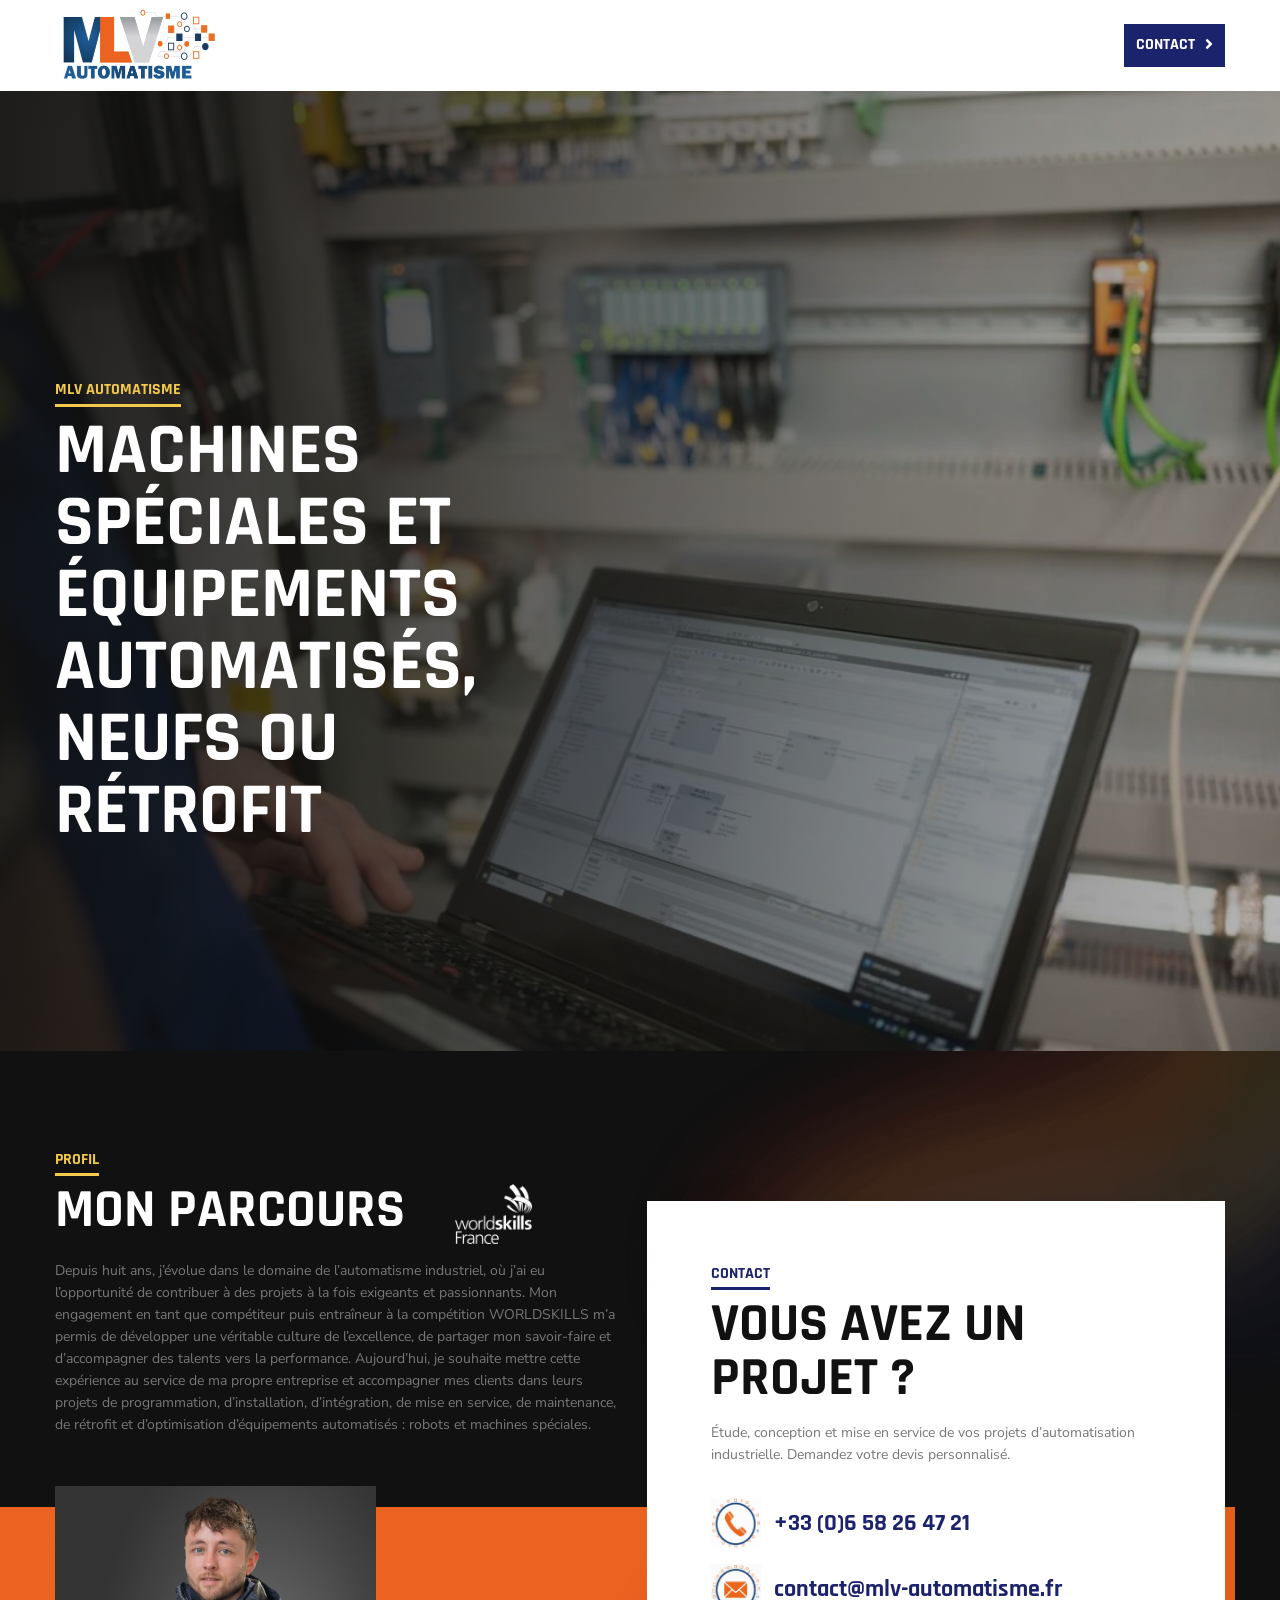
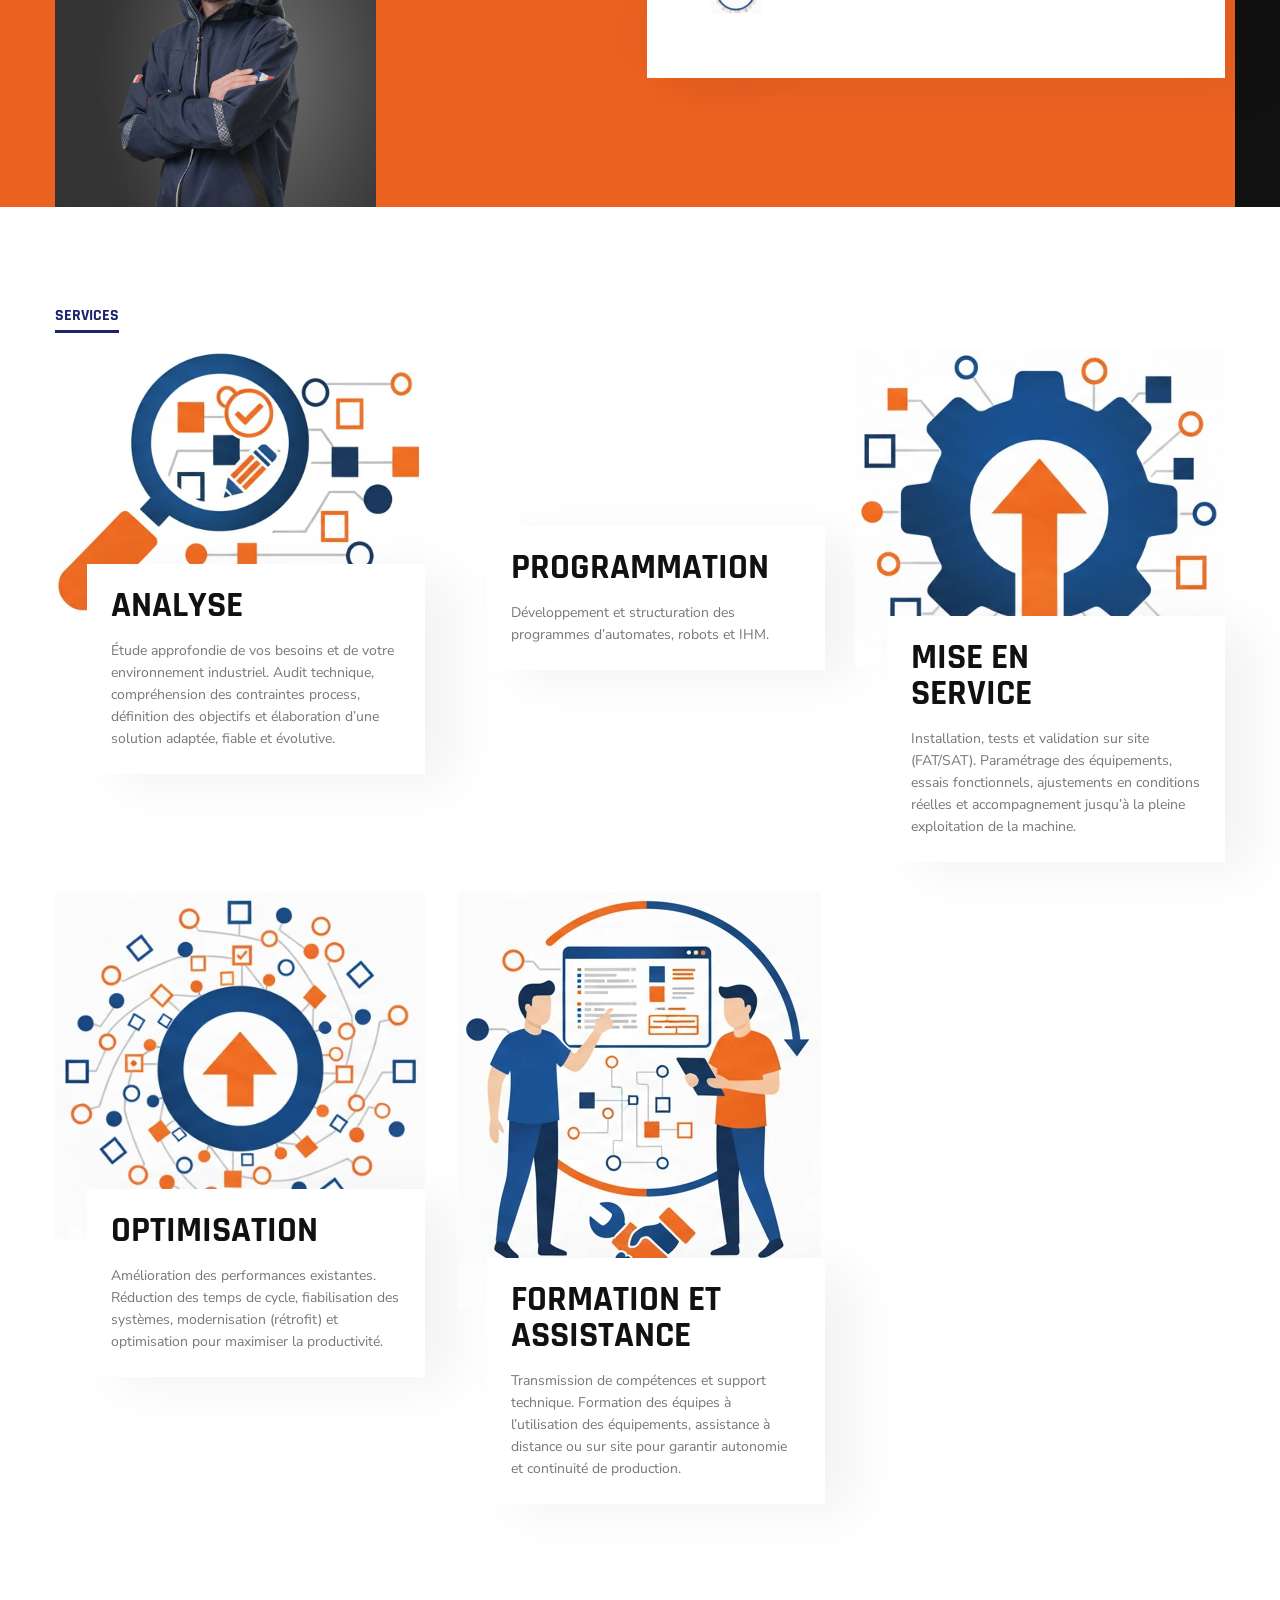
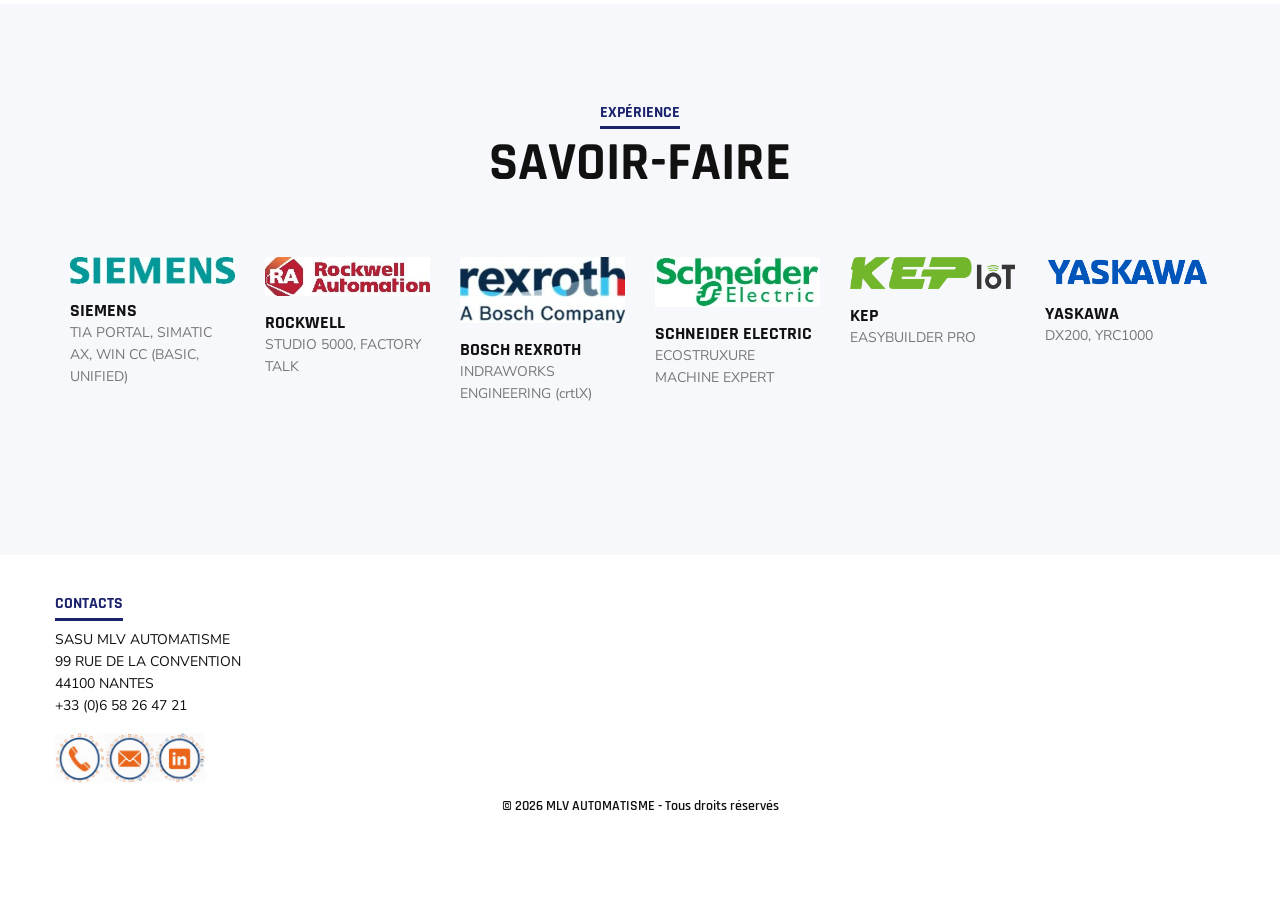
==== index.html @ 0f3d3406 "2026_03_16_1006" ====
<!doctype html>
<html lang="fr">
<head>
	<meta charset="UTF-8">
	<meta name="viewport" content="width=device-width, initial-scale=1">
	<link rel="profile" href="https://gmpg.org/xfn/11">
	<title>MLV AUTOMATISME | Automatisation industrielle à Nantes</title>
	<!-- Favicon PNG -->
	<link rel="icon" href="./Images/MLV_Favicon.png" type="image/png">
	<link rel="shortcut icon" href="./Images/MLV_Favicon.png" type="image/png">
<meta name='robots' content='max-image-preview:large' />
<script type="19f4629a01b7a40dcea6b56e-text/javascript">
window._wpemojiSettings = {"baseUrl":"https:\/\/s.w.org\/images\/core\/emoji\/15.0.3\/72x72\/","ext":".png","svgUrl":"https:\/\/s.w.org\/images\/core\/emoji\/15.0.3\/svg\/","svgExt":".svg","source":{"concatemoji":"https:\/\/templatekits.themewarrior.com\/guardza\/wp-includes\/js\/wp-emoji-release.min.js?ver=6.6.4"}};
/*! This file is auto-generated */
!function(i,n){var o,s,e;function c(e){try{var t={supportTests:e,timestamp:(new Date).valueOf()};sessionStorage.setItem(o,JSON.stringify(t))}catch(e){}}function p(e,t,n){e.clearRect(0,0,e.canvas.width,e.canvas.height),e.fillText(t,0,0);var t=new Uint32Array(e.getImageData(0,0,e.canvas.width,e.canvas.height).data),r=(e.clearRect(0,0,e.canvas.width,e.canvas.height),e.fillText(n,0,0),new Uint32Array(e.getImageData(0,0,e.canvas.width,e.canvas.height).data));return t.every(function(e,t){return e===r[t]})}function u(e,t,n){switch(t){case"flag":return n(e,"\ud83c\udff3\ufe0f\u200d\u26a7\ufe0f","\ud83c\udff3\ufe0f\u200b\u26a7\ufe0f")?!1:!n(e,"\ud83c\uddfa\ud83c\uddf3","\ud83c\uddfa\u200b\ud83c\uddf3")&&!n(e,"\ud83c\udff4\udb40\udc67\udb40\udc62\udb40\udc65\udb40\udc6e\udb40\udc67\udb40\udc7f","\ud83c\udff4\u200b\udb40\udc67\u200b\udb40\udc62\u200b\udb40\udc65\u200b\udb40\udc6e\u200b\udb40\udc67\u200b\udb40\udc7f");case"emoji":return!n(e,"\ud83d\udc26\u200d\u2b1b","\ud83d\udc26\u200b\u2b1b")}return!1}function f(e,t,n){var r="undefined"!=typeof WorkerGlobalScope&&self instanceof WorkerGlobalScope?new OffscreenCanvas(300,150):i.createElement("canvas"),a=r.getContext("2d",{willReadFrequently:!0}),o=(a.textBaseline="top",a.font="600 32px Arial",{});return e.forEach(function(e){o[e]=t(a,e,n)}),o}function t(e){var t=i.createElement("script");t.src=e,t.defer=!0,i.head.appendChild(t)}"undefined"!=typeof Promise&&(o="wpEmojiSettingsSupports",s=["flag","emoji"],n.supports={everything:!0,everythingExceptFlag:!0},e=new Promise(function(e){i.addEventListener("DOMContentLoaded",e,{once:!0})}),new Promise(function(t){var n=function(){try{var e=JSON.parse(sessionStorage.getItem(o));if("object"==typeof e&&"number"==typeof e.timestamp&&(new Date).valueOf()<e.timestamp+604800&&"object"==typeof e.supportTests)return e.supportTests}catch(e){}return null}();if(!n){if("undefined"!=typeof Worker&&"undefined"!=typeof OffscreenCanvas&&"undefined"!=typeof URL&&URL.createObjectURL&&"undefined"!=typeof Blob)try{var e="postMessage("+f.toString()+"("+[JSON.stringify(s),u.toString(),p.toString()].join(",")+"));",r=new Blob([e],{type:"text/javascript"}),a=new Worker(URL.createObjectURL(r),{name:"wpTestEmojiSupports"});return void(a.onmessage=function(e){c(n=e.data),a.terminate(),t(n)})}catch(e){}c(n=f(s,u,p))}t(n)}).then(function(e){for(var t in e)n.supports[t]=e[t],n.supports.everything=n.supports.everything&&n.supports[t],"flag"!==t&&(n.supports.everythingExceptFlag=n.supports.everythingExceptFlag&&n.supports[t]);n.supports.everythingExceptFlag=n.supports.everythingExceptFlag&&!n.supports.flag,n.DOMReady=!1,n.readyCallback=function(){n.DOMReady=!0}}).then(function(){return e}).then(function(){var e;n.supports.everything||(n.readyCallback(),(e=n.source||{}).concatemoji?t(e.concatemoji):e.wpemoji&&e.twemoji&&(t(e.twemoji),t(e.wpemoji)))}))}((window,document),window._wpemojiSettings);
</script>
<style id='wp-emoji-styles-inline-css'>

	img.wp-smiley, img.emoji {
		display: inline !important;
		border: none !important;
		box-shadow: none !important;
		height: 1em !important;
		width: 1em !important;
		margin: 0 0.07em !important;
		vertical-align: -0.1em !important;
		background: none !important;
		padding: 0 !important;
	}
</style>
<style id='global-styles-inline-css'>
:root{--wp--preset--aspect-ratio--square: 1;--wp--preset--aspect-ratio--4-3: 4/3;--wp--preset--aspect-ratio--3-4: 3/4;--wp--preset--aspect-ratio--3-2: 3/2;--wp--preset--aspect-ratio--2-3: 2/3;--wp--preset--aspect-ratio--16-9: 16/9;--wp--preset--aspect-ratio--9-16: 9/16;--wp--preset--color--black: #000000;--wp--preset--color--cyan-bluish-gray: #abb8c3;--wp--preset--color--white: #ffffff;--wp--preset--color--pale-pink: #f78da7;--wp--preset--color--vivid-red: #cf2e2e;--wp--preset--color--luminous-vivid-orange: #ff6900;--wp--preset--color--luminous-vivid-amber: #fcb900;--wp--preset--color--light-green-cyan: #7bdcb5;--wp--preset--color--vivid-green-cyan: #00d084;--wp--preset--color--pale-cyan-blue: #8ed1fc;--wp--preset--color--vivid-cyan-blue: #0693e3;--wp--preset--color--vivid-purple: #9b51e0;--wp--preset--gradient--vivid-cyan-blue-to-vivid-purple: linear-gradient(135deg,rgba(6,147,227,1) 0%,rgb(155,81,224) 100%);--wp--preset--gradient--light-green-cyan-to-vivid-green-cyan: linear-gradient(135deg,rgb(122,220,180) 0%,rgb(0,208,130) 100%);--wp--preset--gradient--luminous-vivid-amber-to-luminous-vivid-orange: linear-gradient(135deg,rgba(252,185,0,1) 0%,rgba(255,105,0,1) 100%);--wp--preset--gradient--luminous-vivid-orange-to-vivid-red: linear-gradient(135deg,rgba(255,105,0,1) 0%,rgb(207,46,46) 100%);--wp--preset--gradient--very-light-gray-to-cyan-bluish-gray: linear-gradient(135deg,rgb(238,238,238) 0%,rgb(169,184,195) 100%);--wp--preset--gradient--cool-to-warm-spectrum: linear-gradient(135deg,rgb(74,234,220) 0%,rgb(151,120,209) 20%,rgb(207,42,186) 40%,rgb(238,44,130) 60%,rgb(251,105,98) 80%,rgb(254,248,76) 100%);--wp--preset--gradient--blush-light-purple: linear-gradient(135deg,rgb(255,206,236) 0%,rgb(152,150,240) 100%);--wp--preset--gradient--blush-bordeaux: linear-gradient(135deg,rgb(254,205,165) 0%,rgb(254,45,45) 50%,rgb(107,0,62) 100%);--wp--preset--gradient--luminous-dusk: linear-gradient(135deg,rgb(255,203,112) 0%,rgb(199,81,192) 50%,rgb(65,88,208) 100%);--wp--preset--gradient--pale-ocean: linear-gradient(135deg,rgb(255,245,203) 0%,rgb(182,227,212) 50%,rgb(51,167,181) 100%);--wp--preset--gradient--electric-grass: linear-gradient(135deg,rgb(202,248,128) 0%,rgb(113,206,126) 100%);--wp--preset--gradient--midnight: linear-gradient(135deg,rgb(2,3,129) 0%,rgb(40,116,252) 100%);--wp--preset--font-size--small: 13px;--wp--preset--font-size--medium: 20px;--wp--preset--font-size--large: 36px;--wp--preset--font-size--x-large: 42px;--wp--preset--spacing--20: 0.44rem;--wp--preset--spacing--30: 0.67rem;--wp--preset--spacing--40: 1rem;--wp--preset--spacing--50: 1.5rem;--wp--preset--spacing--60: 2.25rem;--wp--preset--spacing--70: 3.38rem;--wp--preset--spacing--80: 5.06rem;--wp--preset--shadow--natural: 6px 6px 9px rgba(0, 0, 0, 0.2);--wp--preset--shadow--deep: 12px 12px 50px rgba(0, 0, 0, 0.4);--wp--preset--shadow--sharp: 6px 6px 0px rgba(0, 0, 0, 0.2);--wp--preset--shadow--outlined: 6px 6px 0px -3px rgba(255, 255, 255, 1), 6px 6px rgba(0, 0, 0, 1);--wp--preset--shadow--crisp: 6px 6px 0px rgba(0, 0, 0, 1);}:root { --wp--style--global--content-size: 800px;--wp--style--global--wide-size: 1200px; }:where(body) { margin: 0; }.wp-site-blocks > .alignleft { float: left; margin-right: 2em; }.wp-site-blocks > .alignright { float: right; margin-left: 2em; }.wp-site-blocks > .aligncenter { justify-content: center; margin-left: auto; margin-right: auto; }:where(.wp-site-blocks) > * { margin-block-start: 24px; margin-block-end: 0; }:where(.wp-site-blocks) > :first-child { margin-block-start: 0; }:where(.wp-site-blocks) > :last-child { margin-block-end: 0; }:root { --wp--style--block-gap: 24px; }:root :where(.is-layout-flow) > :first-child{margin-block-start: 0;}:root :where(.is-layout-flow) > :last-child{margin-block-end: 0;}:root :where(.is-layout-flow) > *{margin-block-start: 24px;margin-block-end: 0;}:root :where(.is-layout-constrained) > :first-child{margin-block-start: 0;}:root :where(.is-layout-constrained) > :last-child{margin-block-end: 0;}:root :where(.is-layout-constrained) > *{margin-block-start: 24px;margin-block-end: 0;}:root :where(.is-layout-flex){gap: 24px;}:root :where(.is-layout-grid){gap: 24px;}.is-layout-flow > .alignleft{float: left;margin-inline-start: 0;margin-inline-end: 2em;}.is-layout-flow > .alignright{float: right;margin-inline-start: 2em;margin-inline-end: 0;}.is-layout-flow > .aligncenter{margin-left: auto !important;margin-right: auto !important;}.is-layout-constrained > .alignleft{float: left;margin-inline-start: 0;margin-inline-end: 2em;}.is-layout-constrained > .alignright{float: right;margin-inline-start: 2em;margin-inline-end: 0;}.is-layout-constrained > .aligncenter{margin-left: auto !important;margin-right: auto !important;}.is-layout-constrained > :where(:not(.alignleft):not(.alignright):not(.alignfull)){max-width: var(--wp--style--global--content-size);margin-left: auto !important;margin-right: auto !important;}.is-layout-constrained > .alignwide{max-width: var(--wp--style--global--wide-size);}body .is-layout-flex{display: flex;}.is-layout-flex{flex-wrap: wrap;align-items: center;}.is-layout-flex > :is(*, div){margin: 0;}body .is-layout-grid{display: grid;}.is-layout-grid > :is(*, div){margin: 0;}body{padding-top: 0px;padding-right: 0px;padding-bottom: 0px;padding-left: 0px;}a:where(:not(.wp-element-button)){text-decoration: underline;}:root :where(.wp-element-button, .wp-block-button__link){background-color: #32373c;border-width: 0;color: #fff;font-family: inherit;font-size: inherit;line-height: inherit;padding: calc(0.667em + 2px) calc(1.333em + 2px);text-decoration: none;}.has-black-color{color: var(--wp--preset--color--black) !important;}.has-cyan-bluish-gray-color{color: var(--wp--preset--color--cyan-bluish-gray) !important;}.has-white-color{color: var(--wp--preset--color--white) !important;}.has-pale-pink-color{color: var(--wp--preset--color--pale-pink) !important;}.has-vivid-red-color{color: var(--wp--preset--color--vivid-red) !important;}.has-luminous-vivid-orange-color{color: var(--wp--preset--color--luminous-vivid-orange) !important;}.has-luminous-vivid-amber-color{color: var(--wp--preset--color--luminous-vivid-amber) !important;}.has-light-green-cyan-color{color: var(--wp--preset--color--light-green-cyan) !important;}.has-vivid-green-cyan-color{color: var(--wp--preset--color--vivid-green-cyan) !important;}.has-pale-cyan-blue-color{color: var(--wp--preset--color--pale-cyan-blue) !important;}.has-vivid-cyan-blue-color{color: var(--wp--preset--color--vivid-cyan-blue) !important;}.has-vivid-purple-color{color: var(--wp--preset--color--vivid-purple) !important;}.has-black-background-color{background-color: var(--wp--preset--color--black) !important;}.has-cyan-bluish-gray-background-color{background-color: var(--wp--preset--color--cyan-bluish-gray) !important;}.has-white-background-color{background-color: var(--wp--preset--color--white) !important;}.has-pale-pink-background-color{background-color: var(--wp--preset--color--pale-pink) !important;}.has-vivid-red-background-color{background-color: var(--wp--preset--color--vivid-red) !important;}.has-luminous-vivid-orange-background-color{background-color: var(--wp--preset--color--luminous-vivid-orange) !important;}.has-luminous-vivid-amber-background-color{background-color: var(--wp--preset--color--luminous-vivid-amber) !important;}.has-light-green-cyan-background-color{background-color: var(--wp--preset--color--light-green-cyan) !important;}.has-vivid-green-cyan-background-color{background-color: var(--wp--preset--color--vivid-green-cyan) !important;}.has-pale-cyan-blue-background-color{background-color: var(--wp--preset--color--pale-cyan-blue) !important;}.has-vivid-cyan-blue-background-color{background-color: var(--wp--preset--color--vivid-cyan-blue) !important;}.has-vivid-purple-background-color{background-color: var(--wp--preset--color--vivid-purple) !important;}.has-black-border-color{border-color: var(--wp--preset--color--black) !important;}.has-cyan-bluish-gray-border-color{border-color: var(--wp--preset--color--cyan-bluish-gray) !important;}.has-white-border-color{border-color: var(--wp--preset--color--white) !important;}.has-pale-pink-border-color{border-color: var(--wp--preset--color--pale-pink) !important;}.has-vivid-red-border-color{border-color: var(--wp--preset--color--vivid-red) !important;}.has-luminous-vivid-orange-border-color{border-color: var(--wp--preset--color--luminous-vivid-orange) !important;}.has-luminous-vivid-amber-border-color{border-color: var(--wp--preset--color--luminous-vivid-amber) !important;}.has-light-green-cyan-border-color{border-color: var(--wp--preset--color--light-green-cyan) !important;}.has-vivid-green-cyan-border-color{border-color: var(--wp--preset--color--vivid-green-cyan) !important;}.has-pale-cyan-blue-border-color{border-color: var(--wp--preset--color--pale-cyan-blue) !important;}.has-vivid-cyan-blue-border-color{border-color: var(--wp--preset--color--vivid-cyan-blue) !important;}.has-vivid-purple-border-color{border-color: var(--wp--preset--color--vivid-purple) !important;}.has-vivid-cyan-blue-to-vivid-purple-gradient-background{background: var(--wp--preset--gradient--vivid-cyan-blue-to-vivid-purple) !important;}.has-light-green-cyan-to-vivid-green-cyan-gradient-background{background: var(--wp--preset--gradient--light-green-cyan-to-vivid-green-cyan) !important;}.has-luminous-vivid-amber-to-luminous-vivid-orange-gradient-background{background: var(--wp--preset--gradient--luminous-vivid-amber-to-luminous-vivid-orange) !important;}.has-luminous-vivid-orange-to-vivid-red-gradient-background{background: var(--wp--preset--gradient--luminous-vivid-orange-to-vivid-red) !important;}.has-very-light-gray-to-cyan-bluish-gray-gradient-background{background: var(--wp--preset--gradient--very-light-gray-to-cyan-bluish-gray) !important;}.has-cool-to-warm-spectrum-gradient-background{background: var(--wp--preset--gradient--cool-to-warm-spectrum) !important;}.has-blush-light-purple-gradient-background{background: var(--wp--preset--gradient--blush-light-purple) !important;}.has-blush-bordeaux-gradient-background{background: var(--wp--preset--gradient--blush-bordeaux) !important;}.has-luminous-dusk-gradient-background{background: var(--wp--preset--gradient--luminous-dusk) !important;}.has-pale-ocean-gradient-background{background: var(--wp--preset--gradient--pale-ocean) !important;}.has-electric-grass-gradient-background{background: var(--wp--preset--gradient--electric-grass) !important;}.has-midnight-gradient-background{background: var(--wp--preset--gradient--midnight) !important;}.has-small-font-size{font-size: var(--wp--preset--font-size--small) !important;}.has-medium-font-size{font-size: var(--wp--preset--font-size--medium) !important;}.has-large-font-size{font-size: var(--wp--preset--font-size--large) !important;}.has-x-large-font-size{font-size: var(--wp--preset--font-size--x-large) !important;}
:root :where(.wp-block-pullquote){font-size: 1.5em;line-height: 1.6;}
</style>
<link rel='stylesheet' id='template-kit-export-css' href='./wp-content/plugins/template-kit-export/assets/public/template-kit-export-public.css' media='all' />
<link rel='stylesheet' id='hello-elementor-css' href='./wp-content/themes/hello-elementor/assets/css/reset.css' media='all' />
<link rel='stylesheet' id='hello-elementor-theme-style-css' href='./wp-content/themes/hello-elementor/assets/css/theme.css' media='all' />
<link rel='stylesheet' id='hello-elementor-header-footer-css' href='./wp-content/themes/hello-elementor/assets/css/header-footer.css' media='all' />
<link rel='stylesheet' id='elementor-frontend-css' href='./wp-content/plugins/elementor/assets/css/frontend.min.css' media='all' />
<link rel='stylesheet' id='elementor-post-3-css' href='./wp-content/uploads/sites/62/elementor/css/post-3.css' media='all' />
<link rel='stylesheet' id='widget-social-icons-css' href='./wp-content/plugins/elementor/assets/css/widget-social-icons.min.css' media='all' />
<link rel='stylesheet' id='e-apple-webkit-css' href='./wp-content/plugins/elementor/assets/css/conditionals/apple-webkit.min.css' media='all' />
<link rel='stylesheet' id='widget-nav-menu-css' href='./wp-content/plugins/elementor-pro/assets/css/widget-nav-menu.min.css' media='all' />
<link rel='stylesheet' id='e-animation-float-css' href='./wp-content/plugins/elementor/assets/lib/animations/styles/e-animation-float.min.css' media='all' />
<link rel='stylesheet' id='widget-image-css' href='./wp-content/plugins/elementor/assets/css/widget-image.min.css' media='all' />
<link rel='stylesheet' id='widget-heading-css' href='./wp-content/plugins/elementor/assets/css/widget-heading.min.css' media='all' />
<link rel='stylesheet' id='e-animation-fadeInUp-css' href='./wp-content/plugins/elementor/assets/lib/animations/styles/fadeInUp.min.css' media='all' />
<link rel='stylesheet' id='widget-text-editor-css' href='./wp-content/plugins/elementor/assets/css/widget-text-editor.min.css' media='all' />
<link rel='stylesheet' id='widget-form-css' href='./wp-content/plugins/elementor-pro/assets/css/widget-form.min.css' media='all' />
<link rel='stylesheet' id='widget-icon-list-css' href='./wp-content/plugins/elementor/assets/css/widget-icon-list.min.css' media='all' />
<link rel='stylesheet' id='widget-divider-css' href='./wp-content/plugins/elementor/assets/css/widget-divider.min.css' media='all' />
<link rel='stylesheet' id='elementor-icons-css' href='./wp-content/plugins/elementor/assets/lib/eicons/css/elementor-icons.min.css' media='all' />
<link rel='stylesheet' id='swiper-css' href='./wp-content/plugins/elementor/assets/lib/swiper/v8/css/swiper.min.css' media='all' />
<link rel='stylesheet' id='e-swiper-css' href='./wp-content/plugins/elementor/assets/css/conditionals/e-swiper.min.css' media='all' />
<link rel='stylesheet' id='e-popup-style-css' href='./wp-content/plugins/elementor-pro/assets/css/conditionals/popup.min.css' media='all' />
<link rel='stylesheet' id='e-animation-fadeInDown-css' href='./wp-content/plugins/elementor/assets/lib/animations/styles/fadeInDown.min.css' media='all' />
<link rel='stylesheet' id='e-animation-zoomIn-css' href='./wp-content/plugins/elementor/assets/lib/animations/styles/zoomIn.min.css' media='all' />
<link rel='stylesheet' id='widget-video-css' href='./wp-content/plugins/elementor/assets/css/widget-video.min.css' media='all' />
<link rel='stylesheet' id='widget-image-box-css' href='./wp-content/plugins/elementor/assets/css/widget-image-box.min.css' media='all' />
<link rel='stylesheet' id='widget-posts-css' href='./wp-content/plugins/elementor-pro/assets/css/widget-posts.min.css' media='all' />
<link rel='stylesheet' id='elementor-post-79-css' href='./wp-content/uploads/sites/62/elementor/css/post-79.css' media='all' />
<link rel='stylesheet' id='elementor-post-6-css' href='./wp-content/uploads/sites/62/elementor/css/post-6.css' media='all' />
<link rel='stylesheet' id='elementor-post-149-css' href='./wp-content/uploads/sites/62/elementor/css/post-149.css' media='all' />
<link rel='stylesheet' id='google-fonts-1-css' href='https://fonts.googleapis.com/css?family=Rajdhani%3A100%2C100italic%2C200%2C200italic%2C300%2C300italic%2C400%2C400italic%2C500%2C500italic%2C600%2C600italic%2C700%2C700italic%2C800%2C800italic%2C900%2C900italic%7CNunito+Sans%3A100%2C100italic%2C200%2C200italic%2C300%2C300italic%2C400%2C400italic%2C500%2C500italic%2C600%2C600italic%2C700%2C700italic%2C800%2C800italic%2C900%2C900italic&#038;display=auto&#038;ver=6.6.4' media='all' />
<link rel='stylesheet' id='elementor-icons-shared-0-css' href='./wp-content/plugins/elementor/assets/lib/font-awesome/css/fontawesome.min.css' media='all' />
<link rel='stylesheet' id='elementor-icons-fa-solid-css' href='./wp-content/plugins/elementor/assets/lib/font-awesome/css/solid.min.css' media='all' />
<link rel='stylesheet' id='elementor-icons-fa-brands-css' href='./wp-content/plugins/elementor/assets/lib/font-awesome/css/brands.min.css' media='all' />
<link rel="preconnect" href="https://fonts.gstatic.com/" crossorigin><script src="./wp-includes/js/jquery/jquery.min.js" id="jquery-core-js" type="19f4629a01b7a40dcea6b56e-text/javascript"></script>
<script src="./wp-includes/js/jquery/jquery-migrate.min.js" id="jquery-migrate-js" type="19f4629a01b7a40dcea6b56e-text/javascript"></script>
<script src="./wp-content/plugins/template-kit-export/assets/public/template-kit-export-public.js" id="template-kit-export-js" type="19f4629a01b7a40dcea6b56e-text/javascript"></script>
<meta name="generator" content="WordPress 6.6.4" />
<link rel="canonical" href="index.html" />
<meta name="generator" content="Elementor 3.25.10; features: additional_custom_breakpoints, e_optimized_control_loading; settings: css_print_method-external, google_font-enabled, font_display-auto">
			<style>
				.e-con.e-parent:nth-of-type(n+4):not(.e-lazyloaded):not(.e-no-lazyload),
				.e-con.e-parent:nth-of-type(n+4):not(.e-lazyloaded):not(.e-no-lazyload) * {
					background-image: none !important;
				}
				@media screen and (max-height: 1024px) {
					.e-con.e-parent:nth-of-type(n+3):not(.e-lazyloaded):not(.e-no-lazyload),
					.e-con.e-parent:nth-of-type(n+3):not(.e-lazyloaded):not(.e-no-lazyload) * {
						background-image: none !important;
					}
				}
				@media screen and (max-height: 640px) {
					.e-con.e-parent:nth-of-type(n+2):not(.e-lazyloaded):not(.e-no-lazyload),
					.e-con.e-parent:nth-of-type(n+2):not(.e-lazyloaded):not(.e-no-lazyload) * {
						background-image: none !important;
					}
				}
			</style>
						<meta name="theme-color" content="#FFFFFF">
			</head>
<body class="envato_tk_templates-template envato_tk_templates-template-elementor_header_footer single single-envato_tk_templates postid-79 wp-custom-logo wp-embed-responsive hello-elementor-default elementor-default elementor-template-full-width elementor-kit-3 elementor-page elementor-page-79">


<a class="skip-link screen-reader-text" href="index.html#content">Skip to content</a>

		<div data-elementor-type="header" data-elementor-id="6" class="elementor elementor-6 elementor-location-header" data-elementor-post-type="elementor_library">
				<section class="elementor-section elementor-inner-section elementor-element elementor-element-20d25a4 elementor-section-content-middle elementor-section-boxed elementor-section-height-default elementor-section-height-default" data-id="20d25a4" data-element_type="section">
						<div class="elementor-container elementor-column-gap-no">
					<div class="elementor-column elementor-col-50 elementor-inner-column elementor-element elementor-element-a15c88f" data-id="a15c88f" data-element_type="column">
			<div class="elementor-widget-wrap elementor-element-populated">
						<section class="elementor-section elementor-inner-section elementor-element elementor-element-beb762b elementor-section-content-middle elementor-reverse-tablet elementor-reverse-mobile elementor-section-boxed elementor-section-height-default elementor-section-height-default" data-id="beb762b" data-element_type="section">
						<div class="elementor-container elementor-column-gap-no">
					<div class="elementor-column elementor-col-50 elementor-inner-column elementor-element elementor-element-3bfacc4" data-id="3bfacc4" data-element_type="column">
			<div class="elementor-widget-wrap elementor-element-populated">
						<div class="elementor-element elementor-element-e5b5916 elementor-widget elementor-widget-theme-site-logo elementor-widget-image" data-id="e5b5916" data-element_type="widget" data-widget_type="theme-site-logo.default">
				<div class="elementor-widget-container">
									<img width="167" height="44" src="./Images/01_Logo/MLV_Logo_BLEU.webp " class="attachment-full size-full wp-image-17" alt="MLV AUTOMATISME NANTES" />										</div>
				</div>
					</div>
		</div>
					</div>
		</section>
					</div>
		</div>
				<div class="elementor-column elementor-col-50 elementor-inner-column elementor-element elementor-element-f5351fa" data-id="f5351fa" data-element_type="column">
			<div class="elementor-widget-wrap elementor-element-populated">
						<div class="elementor-element elementor-element-8eff330 elementor-widget__width-auto elementor-hidden-mobile elementor-widget elementor-widget-button" data-id="8eff330" data-element_type="widget" data-widget_type="button.default">
				</div>
				<div class="elementor-element elementor-element-34f208f elementor-mobile-align-right elementor-widget__width-auto elementor-widget-mobile__width-auto elementor-widget elementor-widget-button" data-id="34f208f" data-element_type="widget" data-widget_type="button.default">
				<div class="elementor-widget-container">
							<div class="elementor-button-wrapper">
					<a class="elementor-button elementor-button-link elementor-size-sm elementor-animation-float" href="#contact">
						<span class="elementor-button-content-wrapper">
						<span class="elementor-button-icon">
				<i aria-hidden="true" class="fas fa-angle-right"></i>			</span>
									<span class="elementor-button-text">CONTACT</span>
					</span>
					</a>
				</div>
						</div>
				</div>
					</div>
		</div>
					</div>
		</section>
					</div>
		</div>
					</div>
		</section>
				</div>
				<div data-elementor-type="wp-post" data-elementor-id="79" class="elementor elementor-79" data-elementor-post-type="envato_tk_templates">
						<section class="elementor-section elementor-top-section elementor-element elementor-element-659a74c elementor-section-boxed elementor-section-height-default elementor-section-height-default" data-id="659a74c" data-element_type="section" data-settings="{&quot;background_background&quot;:&quot;classic&quot;}">
							<div class="elementor-background-overlay"></div>
							<div class="elementor-container elementor-column-gap-no">
					<div class="elementor-column elementor-col-50 elementor-top-column elementor-element elementor-element-16f700f" data-id="16f700f" data-element_type="column">
			<div class="elementor-widget-wrap elementor-element-populated">
						<div class="elementor-element elementor-element-aaffb4b elementor-widget__width-auto elementor-widget elementor-widget-heading" data-id="aaffb4b" data-element_type="widget" data-widget_type="heading.default">
				<div class="elementor-widget-container">
			<div class="elementor-heading-title elementor-size-default">MLV AUTOMATISME</div>		</div>
				</div>
				<div class="elementor-element elementor-element-d21c820 elementor-invisible elementor-widget elementor-widget-heading" data-id="d21c820" data-element_type="widget" data-settings="{&quot;_animation&quot;:&quot;fadeInUp&quot;}" data-widget_type="heading.default">
				<div class="elementor-widget-container">
			<h1 class="elementor-heading-title elementor-size-default">MACHINES SPÉCIALES ET ÉQUIPEMENTS AUTOMATISÉS, NEUFS OU RÉTROFIT</h1>		</div>
				</div>
		</div>
				<div class="elementor-column elementor-col-50 elementor-top-column elementor-element elementor-element-23dc4dc" data-id="23dc4dc" data-element_type="column">
			<div class="elementor-widget-wrap">
							</div>
		</div>
					</div>
		</section>
				<section class="elementor-section elementor-top-section elementor-element elementor-element-60f16ca elementor-section-boxed elementor-section-height-default elementor-section-height-default" data-id="60f16ca" data-element_type="section" data-settings="{&quot;background_background&quot;:&quot;classic&quot;}">
							<div class="elementor-background-overlay"></div>
							<div class="elementor-container elementor-column-gap-no">
					<div class="elementor-column elementor-col-100 elementor-top-column elementor-element elementor-element-77f85f0" data-id="77f85f0" data-element_type="column">
			<div class="elementor-widget-wrap elementor-element-populated">
						<section class="elementor-section elementor-inner-section elementor-element elementor-element-723304c elementor-section-boxed elementor-section-height-default elementor-section-height-default" data-id="723304c" data-element_type="section">
						<div class="elementor-container elementor-column-gap-no">
					<div class="elementor-column elementor-col-50 elementor-inner-column elementor-element elementor-element-40566e8" data-id="40566e8" data-element_type="column">
			<div class="elementor-widget-wrap elementor-element-populated">
						<div class="elementor-element elementor-element-b14a2d0 elementor-widget__width-auto elementor-widget elementor-widget-heading" data-id="b14a2d0" data-element_type="widget" data-widget_type="heading.default">
				<div class="elementor-widget-container">
			<div class="elementor-heading-title elementor-size-default">PROFIL</div>		</div>
				</div>
				<div class="elementor-element elementor-element-b8359c9 elementor-invisible elementor-widget elementor-widget-heading" 
     				data-id="b8359c9" 
     				data-element_type="widget" 
     				data-settings='{"_animation":"fadeInUp"}' 
     				data-widget_type="heading.default">

    			<div class="elementor-widget-container" style="display:flex; align-items:bottom; gap:50px;">

        			<h2 class="elementor-heading-title elementor-size-default" 
            		style="margin:0;">
            		MON PARCOURS
        			</h2>

        			<img src="./Images/Logo_WSFR.png" 
             		alt="WORLDSKILLS FRANCE" 
             		style="height:60px; width:auto;">
             
    </div>

</div>
				<div class="elementor-element elementor-element-15977e3 elementor-widget elementor-widget-text-editor" data-id="15977e3" data-element_type="widget" data-widget_type="text-editor.default">
				<div class="elementor-widget-container">
							<p>Depuis huit ans, j’évolue dans le domaine de l’automatisme industriel, où j’ai eu l’opportunité de contribuer à des projets à la fois exigeants et passionnants. Mon engagement en tant que compétiteur puis entraîneur à la compétition WORLDSKILLS m’a permis de développer une véritable culture de l’excellence, de partager mon savoir-faire et d’accompagner des talents vers la performance. Aujourd’hui, je souhaite mettre cette expérience au service de ma propre entreprise et accompagner mes clients dans leurs projets de programmation, d’installation, d’intégration, de mise en service, de maintenance, de rétrofit et d’optimisation d’équipements automatisés : robots et machines spéciales.</p>						</div>
				</div>
				<div class="elementor-column elementor-col-50 elementor-inner-column elementor-element elementor-element-579c9e9" data-id="579c9e9" data-element_type="column">
			<div class="elementor-widget-wrap elementor-element-populated">
						<div class="elementor-element elementor-element-e6e8696 elementor-invisible elementor-widget elementor-widget-image" data-id="e6e8696" data-element_type="widget" data-settings="{&quot;_animation&quot;:&quot;fadeInUp&quot;}" data-widget_type="image.default">
				<div class="elementor-widget-container">
													<img decoding="async" src="./Images/Image_2.webp" title="about1" alt="Melveen ANNE" loading="lazy" />													</div>
				</div>
					</div>
		</div>
					</div>
		</div>
				<div class="elementor-column elementor-col-50 elementor-inner-column elementor-element elementor-element-dcfd3f6" data-id="dcfd3f6" data-element_type="column">
			<div class="elementor-widget-wrap elementor-element-populated">
						<div class="elementor-element elementor-element-473c23c elementor-invisible elementor-widget elementor-widget-heading" data-id="473c23c" data-element_type="widget" data-settings="{&quot;_animation&quot;:&quot;fadeInUp&quot;}" data-widget_type="heading.default">
				<div class="elementor-widget-container">
				</div>
				<div class="elementor-element elementor-element-70be874 elementor-widget elementor-widget-text-editor" data-id="70be874" data-element_type="widget" data-widget_type="text-editor.default">
				<div class="elementor-widget-container">
							<p>                                                                                                                                                                                                                                                                                                                                           </p>						</div>
				</div>
				<section class="elementor-section elementor-inner-section elementor-element elementor-element-2537660 elementor-section-boxed elementor-section-height-default elementor-section-height-default" data-id="2537660" data-element_type="section" data-settings="{&quot;background_background&quot;:&quot;classic&quot;}">
    <div class="elementor-container elementor-column-gap-no">
        <div class="elementor-column elementor-col-100 elementor-inner-column elementor-element elementor-element-4cba016" data-id="4cba016" data-element_type="column">
            <div class="elementor-widget-wrap elementor-element-populated">

                <div class="elementor-element elementor-element-de7840b elementor-widget__width-auto elementor-widget elementor-widget-heading" data-id="de7840b" data-element_type="widget" data-widget_type="heading.default">
                    <div class="elementor-widget-container">
                        <div class="elementor-heading-title elementor-size-default">CONTACT</div>
                    </div>
                </div>

                <div class="elementor-element elementor-element-07db330 elementor-invisible elementor-widget elementor-widget-heading" data-id="07db330" data-element_type="widget" data-settings="{&quot;_animation&quot;:&quot;fadeInUp&quot;}" data-widget_type="heading.default">
                    <div class="elementor-widget-container">
                        <h2 class="elementor-heading-title elementor-size-default">VOUS AVEZ UN PROJET ?</h2>
                    </div>
                </div>

                <div class="elementor-element elementor-element-004d6a0 elementor-widget elementor-widget-text-editor" data-id="004d6a0" data-element_type="widget" data-widget_type="text-editor.default">
                    <div class="elementor-widget-container">
                        <p>Étude, conception et mise en service de vos projets d’automatisation industrielle. Demandez votre devis personnalisé.</p>
                    </div>
                </div>

                <div class="elementor-element elementor-element-7585df1 elementor-icon-list--layout-traditional elementor-list-item-link-full_width elementor-invisible elementor-widget elementor-widget-icon-list" data-id="7585df1" data-element_type="widget" data-settings="{&quot;_animation&quot;:&quot;fadeInUp&quot;}" data-widget_type="icon-list.default">
                    <div class="elementor-widget-container">
                        <ul class="elementor-icon-list-items">

                            <!-- Téléphone -->
                            <li class="elementor-icon-list-item">
                                <span class="elementor-icon-list-icon">
                                    <img src="./Images/MLV_Telephone.webp" alt="Téléphone" style="width:50px; height:50px;">
                                </span>
                                <span class="elementor-icon-list-text">+33 (0)6 58 26 47 21</span>
                            </li>

                            <!-- Mail -->
                            <li class="elementor-icon-list-item">
                                <span class="elementor-icon-list-icon">
                                    <img src="./Images/MLV_Mail.webp" alt="Mail" style="width:50px; height:50px;">
                                </span>
                                <span class="elementor-icon-list-text">contact@mlv-automatisme.fr</span>
                            </li>

                        </ul>
                    </div>
                </div>

            </div>
        </div>
    </div>
</section>
					</div>
		</div>
					</div>
		</section>
					</div>
		</div>
					</div>
		</section>
				<section class="elementor-section elementor-top-section elementor-element elementor-element-9728a0d elementor-section-boxed elementor-section-height-default elementor-section-height-default" data-id="9728a0d" data-element_type="section" data-settings="{&quot;background_background&quot;:&quot;classic&quot;}">
							<div class="elementor-background-overlay"></div>
							<div class="elementor-container elementor-column-gap-no">
					<div class="elementor-column elementor-col-100 elementor-top-column elementor-element elementor-element-86afb96" data-id="86afb96" data-element_type="column">
			<div class="elementor-widget-wrap elementor-element-populated">
						<section class="elementor-section elementor-inner-section elementor-element elementor-element-6978e38 elementor-section-boxed elementor-section-height-default elementor-section-height-default" data-id="6978e38" data-element_type="section">
						<div class="elementor-container elementor-column-gap-no">
					<div class="elementor-column elementor-col-33 elementor-inner-column elementor-element elementor-element-3c73d4f" data-id="3c73d4f" data-element_type="column">
			<div class="elementor-widget-wrap elementor-element-populated">
						<div class="elementor-element elementor-element-353302c elementor-widget__width-auto elementor-widget elementor-widget-heading" data-id="353302c" data-element_type="widget" data-widget_type="heading.default">
				<div class="elementor-widget-container">
			<div class="elementor-heading-title elementor-size-default">SERVICES</div>		</div>
				</div>
				<div class="elementor-element elementor-element-c97cab8 elementor-invisible elementor-widget elementor-widget-heading" data-id="c97cab8" data-element_type="widget" data-settings="{&quot;_animation&quot;:&quot;fadeInUp&quot;}" data-widget_type="heading.default">
				<div class="elementor-widget-container">
			<h2 class="elementor-heading-title elementor-size-default"></h2>		</div>
				</div>
					</div>
		</div>
				<div class="elementor-column elementor-col-33 elementor-inner-column elementor-element elementor-element-aceb3a5" data-id="aceb3a5" data-element_type="column">
			<div class="elementor-widget-wrap elementor-element-populated">
						<div class="elementor-element elementor-element-7fc0adb elementor-widget elementor-widget-text-editor" data-id="7fc0adb" data-element_type="widget" data-widget_type="text-editor.default">
				</div>
					</div>
		</div>
				<div class="elementor-column elementor-col-33 elementor-inner-column elementor-element elementor-element-573fe8e" data-id="573fe8e" data-element_type="column">
			<div class="elementor-widget-wrap">
							</div>
		</div>
					</div>
		</section>
				<section class="elementor-section elementor-inner-section elementor-element elementor-element-b3aa0e9 elementor-section-boxed elementor-section-height-default elementor-section-height-default" data-id="b3aa0e9" data-element_type="section">
						<div class="elementor-container elementor-column-gap-no">
					<div class="elementor-column elementor-col-33 elementor-inner-column elementor-element elementor-element-fff91fb elementor-invisible" data-id="fff91fb" data-element_type="column" data-settings="{&quot;animation&quot;:&quot;fadeInUp&quot;}">
			<div class="elementor-widget-wrap elementor-element-populated">
						<div class="elementor-element elementor-element-4bee983 elementor-widget elementor-widget-image" data-id="4bee983" data-element_type="widget" data-widget_type="image.default">
				<div class="elementor-widget-container">
														<a href="#">
							<img decoding="async" src="./Images/Image_3.webp" title="service1" alt="Analyse" loading="lazy" />								</a>
													</div>
				</div>
				<section class="elementor-section elementor-inner-section elementor-element elementor-element-67d3fe8 elementor-section-boxed elementor-section-height-default elementor-section-height-default" data-id="67d3fe8" data-element_type="section">
						<div class="elementor-container elementor-column-gap-no">
					<div class="elementor-column elementor-col-100 elementor-inner-column elementor-element elementor-element-5c90fd8" data-id="5c90fd8" data-element_type="column" data-settings="{&quot;background_background&quot;:&quot;classic&quot;}">
			<div class="elementor-widget-wrap elementor-element-populated">
						<div class="elementor-element elementor-element-671082f elementor-widget__width-initial elementor-widget elementor-widget-heading" data-id="671082f" data-element_type="widget" data-widget_type="heading.default">
				<div class="elementor-widget-container">
			<h4 class="elementor-heading-title elementor-size-default"><a href="#">ANALYSE</div>
				</div>
				<div class="elementor-element elementor-element-744b604 elementor-widget elementor-widget-text-editor" data-id="744b604" data-element_type="widget" data-widget_type="text-editor.default">
				<div class="elementor-widget-container">
							<p>Étude approfondie de vos besoins et de votre environnement industriel. Audit technique, compréhension des contraintes process, définition des objectifs et élaboration d’une solution adaptée, fiable et évolutive.</p>						</div>
				</div>
					</div>
		</div>
					</div>
		</section>
					</div>
		</div>
				<div class="elementor-column elementor-col-33 elementor-inner-column elementor-element elementor-element-f68634e elementor-invisible" data-id="f68634e" data-element_type="column" data-settings="{&quot;animation&quot;:&quot;zoomIn&quot;,&quot;animation_delay&quot;:&quot;200&quot;}">
			<div class="elementor-widget-wrap elementor-element-populated">
						<div class="elementor-element elementor-element-c542e43 elementor-widget elementor-widget-image" data-id="c542e43" data-element_type="widget" data-widget_type="image.default">
				<div class="elementor-widget-container">
														<a href="#">
							<img decoding="async" src="./Images/Image_4.webp" title="service2" alt="Programmation d'automate, robot et HMI" loading="lazy" />								</a>
													</div>
				</div>
				<section class="elementor-section elementor-inner-section elementor-element elementor-element-570c2cc elementor-section-boxed elementor-section-height-default elementor-section-height-default" data-id="570c2cc" data-element_type="section">
						<div class="elementor-container elementor-column-gap-no">
					<div class="elementor-column elementor-col-100 elementor-inner-column elementor-element elementor-element-0b10773" data-id="0b10773" data-element_type="column" data-settings="{&quot;background_background&quot;:&quot;classic&quot;}">
			<div class="elementor-widget-wrap elementor-element-populated">
						<div class="elementor-element elementor-element-b2abd5d elementor-widget__width-initial elementor-widget elementor-widget-heading" data-id="b2abd5d" data-element_type="widget" data-widget_type="heading.default">
				<div class="elementor-widget-container">
			<h4 class="elementor-heading-title elementor-size-default"><a href="#">PROGRAMMATION</a></h4>		</div>
				</div>
				<div class="elementor-element elementor-element-79b18f3 elementor-widget elementor-widget-text-editor" data-id="79b18f3" data-element_type="widget" data-widget_type="text-editor.default">
				<div class="elementor-widget-container">
							<p>Développement et structuration des programmes d’automates, robots et IHM.</p>						</div>
				</div>
					</div>
		</div>
					</div>
		</section>
					</div>
		</div>
				<div class="elementor-column elementor-col-33 elementor-inner-column elementor-element elementor-element-8ef53c3 elementor-invisible" data-id="8ef53c3" data-element_type="column" data-settings="{&quot;animation&quot;:&quot;fadeInUp&quot;}">
			<div class="elementor-widget-wrap elementor-element-populated">
						<div class="elementor-element elementor-element-daf38d6 elementor-widget elementor-widget-image" data-id="daf38d6" data-element_type="widget" data-widget_type="image.default">
				<div class="elementor-widget-container">
														<a href="#">
							<img decoding="async" src="./Images/Image_5.webp" title="service3" alt="Mise en service" loading="lazy" />								</a>
													</div>
				</div>
				<section class="elementor-section elementor-inner-section elementor-element elementor-element-12c0608 elementor-section-boxed elementor-section-height-default elementor-section-height-default" data-id="12c0608" data-element_type="section">
						<div class="elementor-container elementor-column-gap-no">
					<div class="elementor-column elementor-col-100 elementor-inner-column elementor-element elementor-element-b399b2f" data-id="b399b2f" data-element_type="column" data-settings="{&quot;background_background&quot;:&quot;classic&quot;}">
			<div class="elementor-widget-wrap elementor-element-populated">
						<div class="elementor-element elementor-element-d9058af elementor-widget__width-initial elementor-widget elementor-widget-heading" data-id="d9058af" data-element_type="widget" data-widget_type="heading.default">
				<div class="elementor-widget-container">
			<h4 class="elementor-heading-title elementor-size-default"><a href="#">MISE EN SERVICE</a></h4>		</div>
				</div>
				<div class="elementor-element elementor-element-9536fa8 elementor-widget elementor-widget-text-editor" data-id="9536fa8" data-element_type="widget" data-widget_type="text-editor.default">
				<div class="elementor-widget-container">
							<p>Installation, tests et validation sur site (FAT/SAT). Paramétrage des équipements, essais fonctionnels, ajustements en conditions réelles et accompagnement jusqu’à la pleine exploitation de la machine.</p>						</div>
				</div>
					</div>
		</div>
					</div>
		</section>
					</div>
		</div>
					</div>
		</section>
				<section class="elementor-section elementor-inner-section elementor-element elementor-element-1c2f252 elementor-section-boxed elementor-section-height-default elementor-section-height-default" data-id="1c2f252" data-element_type="section">
						<div class="elementor-container elementor-column-gap-no">
					<div class="elementor-column elementor-col-33 elementor-inner-column elementor-element elementor-element-fe47c1b elementor-invisible" data-id="fe47c1b" data-element_type="column" data-settings="{&quot;animation&quot;:&quot;fadeInUp&quot;}">
			<div class="elementor-widget-wrap elementor-element-populated">
						<div class="elementor-element elementor-element-9381b4e elementor-widget elementor-widget-image" data-id="9381b4e" data-element_type="widget" data-widget_type="image.default">
				<div class="elementor-widget-container">
														<a href="#">
							<img decoding="async" src="./Images/Image_6.webp" title="service4" alt="Optimisation de système industriel" loading="lazy" />								</a>
													</div>
				</div>
				<section class="elementor-section elementor-inner-section elementor-element elementor-element-d576a17 elementor-section-boxed elementor-section-height-default elementor-section-height-default" data-id="d576a17" data-element_type="section">
						<div class="elementor-container elementor-column-gap-no">
					<div class="elementor-column elementor-col-100 elementor-inner-column elementor-element elementor-element-7920567" data-id="7920567" data-element_type="column" data-settings="{&quot;background_background&quot;:&quot;classic&quot;}">
			<div class="elementor-widget-wrap elementor-element-populated">
						<div class="elementor-element elementor-element-088ae74 elementor-widget__width-initial elementor-widget elementor-widget-heading" data-id="088ae74" data-element_type="widget" data-widget_type="heading.default">
				<div class="elementor-widget-container">
			<h4 class="elementor-heading-title elementor-size-default"><a href="#">OPTIMISATION</a></h4>		</div>
				</div>
				<div class="elementor-element elementor-element-0a2c0f6 elementor-widget elementor-widget-text-editor" data-id="0a2c0f6" data-element_type="widget" data-widget_type="text-editor.default">
				<div class="elementor-widget-container">
							<p>Amélioration des performances existantes. Réduction des temps de cycle, fiabilisation des systèmes, modernisation (rétrofit) et optimisation pour maximiser la productivité.</p>						</div>
				</div>
					</div>
		</div>
					</div>
		</section>
					</div>
		</div>
				<div class="elementor-column elementor-col-33 elementor-inner-column elementor-element elementor-element-0ca3736 elementor-invisible" data-id="0ca3736" data-element_type="column" data-settings="{&quot;animation&quot;:&quot;zoomIn&quot;,&quot;animation_delay&quot;:&quot;200&quot;}">
			<div class="elementor-widget-wrap elementor-element-populated">
						<div class="elementor-element elementor-element-a149d74 elementor-widget elementor-widget-image" data-id="a149d74" data-element_type="widget" data-widget_type="image.default">
				<div class="elementor-widget-container">
														<a href="#">
							<img decoding="async" src="./Images/Image_7.webp" title="service5" alt="Formation et assistance" loading="lazy" />								</a>
													</div>
				</div>
				<section class="elementor-section elementor-inner-section elementor-element elementor-element-1fbbf56 elementor-section-boxed elementor-section-height-default elementor-section-height-default" data-id="1fbbf56" data-element_type="section">
						<div class="elementor-container elementor-column-gap-no">
					<div class="elementor-column elementor-col-100 elementor-inner-column elementor-element elementor-element-32dcb91" data-id="32dcb91" data-element_type="column" data-settings="{&quot;background_background&quot;:&quot;classic&quot;}">
			<div class="elementor-widget-wrap elementor-element-populated">
						<div class="elementor-element elementor-element-49a6fec elementor-widget__width-initial elementor-widget elementor-widget-heading" data-id="49a6fec" data-element_type="widget" data-widget_type="heading.default">
				<div class="elementor-widget-container">
			<h4 class="elementor-heading-title elementor-size-default"><a href="#">FORMATION ET ASSISTANCE</a></h4>		</div>
				</div>
				<div class="elementor-element elementor-element-0f87103 elementor-widget elementor-widget-text-editor" data-id="0f87103" data-element_type="widget" data-widget_type="text-editor.default">
				<div class="elementor-widget-container">
							<p>Transmission de compétences et support technique. Formation des équipes à l’utilisation des équipements, assistance à distance ou sur site pour garantir autonomie et continuité de production.</p>						</div>
				</div>
					</div>
		</div>
					</div>
		</section>
					</div>
		</div>
				<div class="elementor-column elementor-col-33 elementor-inner-column elementor-element elementor-element-e3aa1e6 elementor-invisible" data-id="e3aa1e6" data-element_type="column" data-settings="{&quot;animation&quot;:&quot;fadeInUp&quot;}">
		</div>
					</div>
		</section>
					</div>
		</div>
					</div>
		</section>


<section class="elementor-section elementor-top-section elementor-element elementor-element-60812ec elementor-section-boxed elementor-section-height-default elementor-section-height-default" data-id="60812ec" data-element_type="section">
						<div class="elementor-container elementor-column-gap-no">
					<div class="elementor-column elementor-col-100 elementor-top-column elementor-element elementor-element-b07a21d" data-id="b07a21d" data-element_type="column">
			<div class="elementor-widget-wrap elementor-element-populated">
						<section class="elementor-section elementor-inner-section elementor-element elementor-element-b97a37b elementor-section-boxed elementor-section-height-default elementor-section-height-default" data-id="b97a37b" data-element_type="section">
						<div class="elementor-container elementor-column-gap-no">
					<div class="elementor-column elementor-col-100 elementor-inner-column elementor-element elementor-element-2fa2524" data-id="2fa2524" data-element_type="column">
			<div class="elementor-widget-wrap elementor-element-populated">
						<div class="elementor-element elementor-element-bbe4be5 elementor-widget__width-auto elementor-widget elementor-widget-heading" data-id="bbe4be5" data-element_type="widget" data-widget_type="heading.default">
				<div class="elementor-widget-container">
			<div class="elementor-heading-title elementor-size-default">EXPÉRIENCE</div>		</div>
				</div>
				<div class="elementor-element elementor-element-0f03e73 elementor-widget elementor-widget-heading animated fadeInUp" data-id="0f03e73" data-element_type="widget" data-settings="{&quot;_animation&quot;:&quot;fadeInUp&quot;}" data-widget_type="heading.default">
				<div class="elementor-widget-container">
			<h2 class="elementor-heading-title elementor-size-default">SAVOIR-FAIRE</h2>		</div>
				</div>
					</div>
		</div>
					</div>
		</section>
				<section class="elementor-section elementor-inner-section elementor-element elementor-element-a45d780 elementor-section-boxed elementor-section-height-default elementor-section-height-default" data-id="a45d780" data-element_type="section">
						<div class="elementor-container elementor-column-gap-no">
					<div class="elementor-column elementor-col-16 elementor-inner-column elementor-element elementor-element-b490cb7" data-id="b490cb7" data-element_type="column">
			<div class="elementor-widget-wrap elementor-element-populated">
						<div class="elementor-element elementor-element-93877c4 elementor-position-top elementor-widget elementor-widget-image-box animated fadeInUp" data-id="93877c4" data-element_type="widget" data-settings="{&quot;_animation&quot;:&quot;fadeInUp&quot;}" data-widget_type="image-box.default">
				<div class="elementor-widget-container">
			<div class="elementor-image-box-wrapper"><figure class="elementor-image-box-img"><img loading="lazy" decoding="async" width="340" height="340" src="./Images/Image_8.webp" class="attachment-full size-full wp-image-132" alt="SIEMENS" srcset="./Images/Image_8.webp 340w, ./Images/Image_8.webp 300w, ./Images/Image_8.webp 150w" sizes="(max-width: 340px) 100vw, 340px"></figure><div class="elementor-image-box-content"><div class="elementor-image-box-title">SIEMENS</div><p class="elementor-image-box-description">TIA PORTAL, SIMATIC AX, WIN CC (BASIC, UNIFIED)</p></div></div>		</div>
				</div>
					</div>
		</div>
				<div class="elementor-column elementor-col-16 elementor-inner-column elementor-element elementor-element-50daa4d" data-id="50daa4d" data-element_type="column">
			<div class="elementor-widget-wrap elementor-element-populated">
						<div class="elementor-element elementor-element-bd052cd elementor-position-top elementor-widget elementor-widget-image-box animated fadeInUp" data-id="bd052cd" data-element_type="widget" data-settings="{&quot;_animation&quot;:&quot;fadeInUp&quot;,&quot;_animation_delay&quot;:&quot;100&quot;}" data-widget_type="image-box.default">
				<div class="elementor-widget-container">
			<div class="elementor-image-box-wrapper"><figure class="elementor-image-box-img"><img loading="lazy" decoding="async" width="340" height="340" src="./Images/Image_9.webp" class="attachment-full size-full wp-image-137" alt="ROCKWELL AUTOMATION" srcset="./Images/Image_9.webp 340w, ./Images/Image_9.webp 300w, ./Images/Image_9.webp 150w" sizes="(max-width: 340px) 100vw, 340px"></figure><div class="elementor-image-box-content"><div class="elementor-image-box-title">ROCKWELL</div><p class="elementor-image-box-description">STUDIO 5000, FACTORY TALK</p></div></div>		</div>
				</div>
					</div>
		</div>
				<div class="elementor-column elementor-col-16 elementor-inner-column elementor-element elementor-element-65e42eb" data-id="65e42eb" data-element_type="column">
			<div class="elementor-widget-wrap elementor-element-populated">
						<div class="elementor-element elementor-element-3721dba elementor-position-top elementor-widget elementor-widget-image-box animated fadeInUp" data-id="3721dba" data-element_type="widget" data-settings="{&quot;_animation&quot;:&quot;fadeInUp&quot;,&quot;_animation_delay&quot;:&quot;200&quot;}" data-widget_type="image-box.default">
				<div class="elementor-widget-container">
			<div class="elementor-image-box-wrapper"><figure class="elementor-image-box-img"><img loading="lazy" decoding="async" width="340" height="340" src="./Images/Image_10.webp" class="attachment-full size-full wp-image-136" alt="BOSCH REXROTH ctrlX AUTOMATION" srcset="./Images/Image_10.webp 340w, ./Images/Image_10.webp 300w, ./Images/Image_10.webp 150w" sizes="(max-width: 340px) 100vw, 340px"></figure><div class="elementor-image-box-content"><div class="elementor-image-box-title">BOSCH REXROTH</div><p class="elementor-image-box-description">INDRAWORKS ENGINEERING (crtlX)</p></div></div>		</div>
				</div>
					</div>
		</div>
				<div class="elementor-column elementor-col-16 elementor-inner-column elementor-element elementor-element-65e42eb" data-id="65e42eb" data-element_type="column">
			<div class="elementor-widget-wrap elementor-element-populated">
						<div class="elementor-element elementor-element-3721dba elementor-position-top elementor-widget elementor-widget-image-box animated fadeInUp" data-id="3721dba" data-element_type="widget" data-settings="{&quot;_animation&quot;:&quot;fadeInUp&quot;,&quot;_animation_delay&quot;:&quot;200&quot;}" data-widget_type="image-box.default">
				<div class="elementor-widget-container">
			<div class="elementor-image-box-wrapper"><figure class="elementor-image-box-img"><img loading="lazy" decoding="async" width="340" height="340" src="./Images/Image_11.webp" class="attachment-full size-full wp-image-136" alt="SCHNEIDER ELECTRIC" srcset="./Images/Image_11.webp 340w, ./Images/Image_11.webp 300w, ./Images/Image_11.webp 150w" sizes="(max-width: 340px) 100vw, 340px"></figure><div class="elementor-image-box-content"><div class="elementor-image-box-title">SCHNEIDER ELECTRIC</div><p class="elementor-image-box-description">ECOSTRUXURE MACHINE EXPERT</p></div></div>		</div>
				</div>
					</div>
		</div>
				<div class="elementor-column elementor-col-16 elementor-inner-column elementor-element elementor-element-65e42eb" data-id="65e42eb" data-element_type="column">
			<div class="elementor-widget-wrap elementor-element-populated">
						<div class="elementor-element elementor-element-3721dba elementor-position-top elementor-widget elementor-widget-image-box animated fadeInUp" data-id="3721dba" data-element_type="widget" data-settings="{&quot;_animation&quot;:&quot;fadeInUp&quot;,&quot;_animation_delay&quot;:&quot;200&quot;}" data-widget_type="image-box.default">
				<div class="elementor-widget-container">
			<div class="elementor-image-box-wrapper"><figure class="elementor-image-box-img"><img loading="lazy" decoding="async" width="340" height="340" src="./Images/Image_12.webp" class="attachment-full size-full wp-image-136" alt="KEP IOT" srcset="./Images/Image_12.webp 340w, ./Images/Image_12.webp 300w, ./Images/Image_12.webp 150w" sizes="(max-width: 340px) 100vw, 340px"></figure><div class="elementor-image-box-content"><div class="elementor-image-box-title">KEP</div><p class="elementor-image-box-description">EASYBUILDER PRO</p></div></div>		</div>
				</div>
					</div>
		</div>
				<div class="elementor-column elementor-col-16 elementor-inner-column elementor-element elementor-element-65e42eb" data-id="65e42eb" data-element_type="column">
			<div class="elementor-widget-wrap elementor-element-populated">
						<div class="elementor-element elementor-element-3721dba elementor-position-top elementor-widget elementor-widget-image-box animated fadeInUp" data-id="3721dba" data-element_type="widget" data-settings="{&quot;_animation&quot;:&quot;fadeInUp&quot;,&quot;_animation_delay&quot;:&quot;200&quot;}" data-widget_type="image-box.default">
				<div class="elementor-widget-container">
			<div class="elementor-image-box-wrapper"><figure class="elementor-image-box-img"><img loading="lazy" decoding="async" width="340" height="340" src="./Images/Image_13.webp" class="attachment-full size-full wp-image-136" alt="YASKAWA" srcset="./Images/Image_13.webp 340w, ./Images/Image_13.webp 300w, ./Images/Image_13.webp 150w" sizes="(max-width: 340px) 100vw, 340px"></figure><div class="elementor-image-box-content"><div class="elementor-image-box-title">YASKAWA</div><p class="elementor-image-box-description">DX200, YRC1000</p></div></div>		</div>
				</div>
					</div>
		</div>
		</section>
					</div>
		</div>
					</div>
		</section>

<section class="elementor-section elementor-top-section elementor-element elementor-element-d33b1a5 elementor-section-boxed elementor-section-height-default elementor-section-height-default" data-id="d33b1a5" id="contact" data-element_type="section" data-settings="{&quot;background_background&quot;:&quot;classic&quot;}">
						<div class="elementor-container elementor-column-gap-no">
					<div class="elementor-column elementor-col-100 elementor-top-column elementor-element elementor-element-5f914d3" data-id="5f914d3" data-element_type="column">
			<div class="elementor-widget-wrap elementor-element-populated">
				<section class="elementor-section elementor-inner-section elementor-element elementor-element-ef8dc8d elementor-section-boxed elementor-section-height-default elementor-section-height-default" data-id="ef8dc8d" data-element_type="section">
						<div class="elementor-container elementor-column-gap-no">
					<div class="elementor-column elementor-col-20 elementor-inner-column elementor-element elementor-element-8a9096c elementor-invisible" data-id="8a9096c" data-element_type="column" data-settings="{&quot;animation&quot;:&quot;fadeInUp&quot;}">
			<div class="elementor-widget-wrap elementor-element-populated">
						<section class="elementor-section elementor-inner-section elementor-element elementor-element-6978e39 elementor-section-boxed elementor-section-height-default elementor-section-height-default" data-id="6978e39" data-element_type="section">
						<div class="elementor-container elementor-column-gap-no">
					<div class="elementor-column elementor-col-33 elementor-inner-column elementor-element elementor-element-3c73d4g" data-id="3c73d4g" data-element_type="column">
			<div class="elementor-widget-wrap elementor-element-populated">
						<div class="elementor-element elementor-element-353302c elementor-widget__width-auto elementor-widget elementor-widget-heading" data-id="353302c" data-element_type="widget" data-widget_type="heading.default">
				<div class="elementor-widget-container">
			<div class="elementor-heading-title elementor-size-default">CONTACTS</div>		</div>
				</div>
					</div>
		</div>
					</div>
		</section>
				<div class="elementor-element elementor-element-2337eaf elementor-icon-list--layout-traditional elementor-list-item-link-full_width elementor-widget elementor-widget-icon-list" data-id="2337eaf" data-element_type="widget" data-widget_type="icon-list.default">
				<div class="elementor-widget-container">
					<ul class="elementor-icon-list-items">
							<li class="elementor-icon-list-item">
										<span class="elementor-icon-list-text" style="color:#111111;">SASU MLV AUTOMATISME</span>
									</li>
								<li class="elementor-icon-list-item">
										<span class="elementor-icon-list-text" style="color:#111111;">99 RUE DE LA CONVENTION</span>
									</li>
								<li class="elementor-icon-list-item">
										<span class="elementor-icon-list-text" style="color:#111111;">44100 NANTES</span>
									</li>
								<li class="elementor-icon-list-item">
										<span class="elementor-icon-list-text" style="color:#111111;">+33 (0)6 58 26 47 21</span>
									</li>
						</ul>
				</div>
				</div>
				<div class="elementor-element elementor-element-be0f564 elementor-shape-square e-grid-align-left elementor-grid-0 elementor-widget elementor-widget-social-icons" data-id="be0f564" data-element_type="widget" data-widget_type="social-icons.default">
    <div class="elementor-widget-container">
        <div class="elementor-social-icons-wrapper elementor-grid">

            <!-- Téléphone -->
            <span class="elementor-grid-item">
                <a class="elementor-icon elementor-social-icon" href="tel:+33658264721" target="_blank">
                    <span class="elementor-screen-only">Téléphone</span>
                    <img src="./Images/MLV_Telephone.webp" alt="Téléphone" style="width:50px; height:50px;">
                </a>
            </span>

            <!-- Mail -->
            <span class="elementor-grid-item">
                <a class="elementor-icon elementor-social-icon" href="mailto:contact@mlv-automatisme.fr" target="_blank">
                    <span class="elementor-screen-only">Email</span>
                    <img src="./Images/MLV_Mail.webp" alt="Email" style="width:50px; height:50px;">
                </a>
            </span>

            <!-- LinkedIn -->
            <span class="elementor-grid-item">
                <a class="elementor-icon elementor-social-icon elementor-social-icon-linkedin-in" 
                   href="https://www.linkedin.com/in/melveen-anne-6b5707141/" target="_blank">
                    <span class="elementor-screen-only">LinkedIn</span>
                    <img src="./Images/MLV_Linkedin.webp" alt="LinkedIn" style="width:50px; height:50px;">
                </a>
            </span>

        </div>
    </div>
</div>
					</div>
		</div>
					</div>
		</section>
			<div class="elementor-element elementor-element-c3b8354 elementor-widget-divider--view-line elementor-widget elementor-widget-divider" data-id="c3b8354" data-element_type="widget" data-widget_type="divider.default">
				<div class="elementor-widget-container">
					<div class="elementor-divider">
			<span class="elementor-divider-separator">
						</span>
		</div>
				</div>
				</div>
		<section class="elementor-column elementor-col-100 elementor-inner-column elementor-element elementor-element-21020e1" data-id="21020e1" data-element_type="column" style="text-align: center;">
			<div class="elementor-widget-wrap elementor-element-populated">
						<div class="elementor-element elementor-element-196b80d elementor-widget elementor-widget-heading" data-id="196b80d" data-element_type="widget" data-widget_type="heading.default">
				<div class="elementor-widget-container">
			<div class="elementor-heading-title elementor-size-default"> © 2026 MLV AUTOMATISME - Tous droits réservés
			</div>

				</div>
					</div>
		</div>
					</div>
		</section>
		</section>

				</div>
		
			<script type="19f4629a01b7a40dcea6b56e-text/javascript">
				const lazyloadRunObserver = () => {
					const lazyloadBackgrounds = document.querySelectorAll( `.e-con.e-parent:not(.e-lazyloaded)` );
					const lazyloadBackgroundObserver = new IntersectionObserver( ( entries ) => {
						entries.forEach( ( entry ) => {
							if ( entry.isIntersecting ) {
								let lazyloadBackground = entry.target;
								if( lazyloadBackground ) {
									lazyloadBackground.classList.add( 'e-lazyloaded' );
								}
								lazyloadBackgroundObserver.unobserve( entry.target );
							}
						});
					}, { rootMargin: '200px 0px 200px 0px' } );
					lazyloadBackgrounds.forEach( ( lazyloadBackground ) => {
						lazyloadBackgroundObserver.observe( lazyloadBackground );
					} );
				};
				const events = [
					'DOMContentLoaded',
					'elementor/lazyload/observe',
				];
				events.forEach( ( event ) => {
					document.addEventListener( event, lazyloadRunObserver );
				} );
			</script>
			<script src="./wp-content/themes/hello-elementor/assets/js/hello-frontend.js" id="hello-theme-frontend-js" type="19f4629a01b7a40dcea6b56e-text/javascript"></script>
<script src="./wp-content/plugins/elementor-pro/assets/lib/smartmenus/jquery.smartmenus.min.js" id="smartmenus-js" type="19f4629a01b7a40dcea6b56e-text/javascript"></script>
<script src="./wp-includes/js/imagesloaded.min.js" id="imagesloaded-js" type="19f4629a01b7a40dcea6b56e-text/javascript"></script>
<script src="./wp-content/plugins/elementor-pro/assets/js/webpack-pro.runtime.min.js" id="elementor-pro-webpack-runtime-js" type="19f4629a01b7a40dcea6b56e-text/javascript"></script>
<script src="./wp-content/plugins/elementor/assets/js/webpack.runtime.min.js" id="elementor-webpack-runtime-js" type="19f4629a01b7a40dcea6b56e-text/javascript"></script>
<script src="./wp-content/plugins/elementor/assets/js/frontend-modules.min.js" id="elementor-frontend-modules-js" type="19f4629a01b7a40dcea6b56e-text/javascript"></script>
<script src="./wp-includes/js/dist/hooks.min.js" id="wp-hooks-js" type="19f4629a01b7a40dcea6b56e-text/javascript"></script>
<script src="./wp-includes/js/dist/i18n.min.js" id="wp-i18n-js" type="19f4629a01b7a40dcea6b56e-text/javascript"></script>
<script id="wp-i18n-js-after" type="19f4629a01b7a40dcea6b56e-text/javascript">
wp.i18n.setLocaleData( { 'text direction\u0004ltr': [ 'ltr' ] } );
</script>
<script src="./wp-content/plugins/elementor-pro/assets/js/frontend.min.js" id="elementor-pro-frontend-js" type="19f4629a01b7a40dcea6b56e-text/javascript"></script>
<script src="./wp-includes/js/jquery/ui/core.min.js" id="jquery-ui-core-js" type="19f4629a01b7a40dcea6b56e-text/javascript"></script>
<script id="elementor-frontend-js-before" type="19f4629a01b7a40dcea6b56e-text/javascript">
var elementorFrontendConfig = {"environmentMode":{"edit":false,"wpPreview":false,"isScriptDebug":false},"i18n":{"shareOnFacebook":"Share on Facebook","shareOnTwitter":"Share on Twitter","pinIt":"Pin it","download":"Download","downloadImage":"Download image","fullscreen":"Fullscreen","zoom":"Zoom","share":"Share","playVideo":"Play Video","previous":"Previous","next":"Next","close":"Close","a11yCarouselWrapperAriaLabel":"Carousel | Horizontal scrolling: Arrow Left & Right","a11yCarouselPrevSlideMessage":"Previous slide","a11yCarouselNextSlideMessage":"Next slide","a11yCarouselFirstSlideMessage":"This is the first slide","a11yCarouselLastSlideMessage":"This is the last slide","a11yCarouselPaginationBulletMessage":"Go to slide"},"is_rtl":false,"breakpoints":{"xs":0,"sm":480,"md":768,"lg":1025,"xl":1440,"xxl":1600},"responsive":{"breakpoints":{"mobile":{"label":"Mobile Portrait","value":767,"default_value":767,"direction":"max","is_enabled":true},"mobile_extra":{"label":"Mobile Landscape","value":880,"default_value":880,"direction":"max","is_enabled":false},"tablet":{"label":"Tablet Portrait","value":1024,"default_value":1024,"direction":"max","is_enabled":true},"tablet_extra":{"label":"Tablet Landscape","value":1200,"default_value":1200,"direction":"max","is_enabled":false},"laptop":{"label":"Laptop","value":1366,"default_value":1366,"direction":"max","is_enabled":false},"widescreen":{"label":"Widescreen","value":2400,"default_value":2400,"direction":"min","is_enabled":false}},"hasCustomBreakpoints":false},"version":"3.25.10","is_static":false,"experimentalFeatures":{"additional_custom_breakpoints":true,"e_swiper_latest":true,"e_nested_atomic_repeaters":true,"e_optimized_control_loading":true,"e_onboarding":true,"e_css_smooth_scroll":true,"theme_builder_v2":true,"hello-theme-header-footer":true,"home_screen":true,"landing-pages":true,"nested-elements":true,"editor_v2":true,"link-in-bio":true,"floating-buttons":true},"urls":{"assets":"https:\/\/templatekits.themewarrior.com\/guardza\/wp-content\/plugins\/elementor\/assets\/","ajaxurl":"https:\/\/templatekits.themewarrior.com\/guardza\/wp-admin\/admin-ajax.php","uploadUrl":"https:\/\/templatekits.themewarrior.com\/guardza\/wp-content\/uploads\/sites\/62"},"nonces":{"floatingButtonsClickTracking":"269df98300"},"swiperClass":"swiper","settings":{"page":[],"editorPreferences":[]},"kit":{"body_background_background":"classic","active_breakpoints":["viewport_mobile","viewport_tablet"],"global_image_lightbox":"yes","lightbox_enable_counter":"yes","lightbox_enable_fullscreen":"yes","lightbox_enable_zoom":"yes","lightbox_enable_share":"yes","lightbox_title_src":"title","lightbox_description_src":"description","hello_header_logo_type":"logo","hello_header_menu_layout":"horizontal","hello_footer_logo_type":"logo"},"post":{"id":79,"title":"Homepage%20%E2%80%93%20Guardza","excerpt":"","featuredImage":"https:\/\/templatekits.themewarrior.com\/guardza\/wp-content\/uploads\/sites\/62\/2022\/08\/home-guardza-171x1024.jpg"}};
</script>
<script src="./wp-content/plugins/elementor/assets/js/frontend.min.js" id="elementor-frontend-js" type="19f4629a01b7a40dcea6b56e-text/javascript"></script>
<script src="./wp-content/plugins/elementor-pro/assets/js/elements-handlers.min.js" id="pro-elements-handlers-js" type="19f4629a01b7a40dcea6b56e-text/javascript"></script>

<script src="./cdn-cgi/scripts/7d0fa10a/cloudflare-static/rocket-loader.min.js" data-cf-settings="19f4629a01b7a40dcea6b56e-|49" defer></script></body>
</html>
---- wp-content/plugins/template-kit-export/assets/public/template-kit-export-public.css ----
/* ../scss/public/template-kit-export-public.scss */
.template-kit-preview {
  background: #e9e9e9;
  color: rgba(0, 0, 0, 0.75);
  font: 1em/1.67 Arial, Sans-serif;
  margin: 0;
  padding: 0.5em;
}
@media (min-width: 800px) {
  .template-kit-preview {
    padding: 1em 2em;
  }
}
.template-kit-preview__title {
  font-size: 2em;
}
.template-kit-preview__grid {
  transition: all 0.5s ease-in-out;
  column-gap: 30px;
  column-fill: initial;
}
@media (min-width: 400px) {
  .template-kit-preview__grid {
    column-count: 2;
  }
}
@media (min-width: 800px) {
  .template-kit-preview__grid {
    column-count: 4;
  }
}
.template-kit-preview__template {
  display: inline-block;
  vertical-align: top;
  background: #fff;
  padding: 1em;
  margin: 0 0 1.5em;
  width: 100%;
  box-sizing: border-box;
  box-shadow: 0 1px 1px 0px rgba(0, 0, 0, 0.18);
  border-radius: 3px;
  min-height: 100px;
}
.template-kit-preview__screenshot {
  padding: 0;
  margin: 0;
  line-height: 0;
}
.template-kit-preview__name {
  text-decoration: none;
  text-align: center;
  padding: 10px;
}
/*# sourceMappingURL=template-kit-export-public.css.map */
---- wp-content/themes/hello-elementor/assets/css/theme.css ----
.comments-area a,.page-content a{text-decoration:underline}.alignright{float:right;margin-left:1rem}.alignleft{float:left;margin-right:1rem}.aligncenter{clear:both;display:block;margin-inline:auto}.alignwide{margin-inline:-80px}.alignfull{margin-inline:calc(50% - 50vw);max-width:100vw}.alignfull,.alignfull img{width:100vw}.wp-caption{margin-block-end:1.25rem;max-width:100%}.wp-caption.alignleft{margin:5px 20px 20px 0}.wp-caption.alignright{margin:5px 0 20px 20px}.wp-caption img{display:block;margin-inline:auto}.wp-caption-text{margin:0}.gallery-caption{display:block;font-size:.8125rem;line-height:1.5;margin:0;padding:.75rem}.pagination{display:flex;justify-content:space-between;margin:20px auto}.sticky{display:block;position:relative}.bypostauthor{font-size:inherit}.hide{display:none!important}.post-password-form{margin:50px auto;max-width:500px}.post-password-form p{align-items:flex-end;display:flex;width:100%}.post-password-form [type=submit]{margin-inline-start:3px}.screen-reader-text{clip:rect(1px,1px,1px,1px);height:1px;overflow:hidden;position:absolute!important;width:1px;word-wrap:normal!important}.screen-reader-text:focus{background-color:#eee;clip:auto!important;clip-path:none;color:#333;display:block;font-size:1rem;height:auto;left:5px;line-height:normal;padding:12px 24px;text-decoration:none;top:5px;width:auto;z-index:100000}.post .entry-title a{text-decoration:none}.post .wp-post-image{max-height:500px;-o-object-fit:cover;object-fit:cover;width:100%}@media(max-width:991px){.post .wp-post-image{max-height:400px}}@media(max-width:575px){.post .wp-post-image{max-height:300px}}#comments .comment-list{font-size:.9em;list-style:none;margin:0;padding:0}#comments .comment,#comments .pingback{position:relative}#comments .comment .comment-body,#comments .pingback .comment-body{border-block-end:1px solid #ccc;display:flex;flex-direction:column;padding-block-end:30px;padding-block-start:30px;padding-inline-end:0;padding-inline-start:60px}#comments .comment .avatar,#comments .pingback .avatar{border-radius:50%;left:0;margin-inline-end:10px;position:absolute}body.rtl #comments .comment .avatar,body.rtl #comments .pingback .avatar,html[dir=rtl] #comments .comment .avatar,html[dir=rtl] #comments .pingback .avatar{left:auto;right:0}#comments .comment-meta{display:flex;justify-content:space-between;margin-block-end:.9rem}#comments .comment-metadata,#comments .reply{font-size:11px;line-height:1}#comments .children{list-style:none;margin:0;padding-inline-start:30px;position:relative}#comments .children li:last-child{padding-block-end:0}#comments ol.comment-list .children:before{content:"↪";display:inline-block;font-size:1em;font-weight:400;left:0;line-height:100%;position:absolute;top:45px;width:auto}body.rtl #comments ol.comment-list .children:before,html[dir=rtl] #comments ol.comment-list .children:before{content:"↩";left:auto;right:0}@media(min-width:768px){#comments .comment-author,#comments .comment-metadata{line-height:1}}@media(max-width:767px){#comments .comment .comment-body{padding:30px 0}#comments .children{padding-inline-start:20px}#comments .comment .avatar{float:left;position:inherit}body.rtl #comments .comment .avatar,html[dir=rtl] #comments .comment .avatar{float:right}}.page-header .entry-title,.site-footer .footer-inner,.site-footer:not(.dynamic-footer),.site-header .header-inner,.site-header:not(.dynamic-header),body:not([class*=elementor-page-]) .site-main{margin-inline-end:auto;margin-inline-start:auto;width:100%}@media(max-width:575px){.page-header .entry-title,.site-footer .footer-inner,.site-footer:not(.dynamic-footer),.site-header .header-inner,.site-header:not(.dynamic-header),body:not([class*=elementor-page-]) .site-main{padding-inline-end:10px;padding-inline-start:10px}}@media(min-width:576px){.page-header .entry-title,.site-footer .footer-inner,.site-footer:not(.dynamic-footer),.site-header .header-inner,.site-header:not(.dynamic-header),body:not([class*=elementor-page-]) .site-main{max-width:500px}.site-footer.footer-full-width .footer-inner,.site-header.header-full-width .header-inner{max-width:100%}}@media(min-width:768px){.page-header .entry-title,.site-footer .footer-inner,.site-footer:not(.dynamic-footer),.site-header .header-inner,.site-header:not(.dynamic-header),body:not([class*=elementor-page-]) .site-main{max-width:600px}.site-footer.footer-full-width,.site-header.header-full-width{max-width:100%}}@media(min-width:992px){.page-header .entry-title,.site-footer .footer-inner,.site-footer:not(.dynamic-footer),.site-header .header-inner,.site-header:not(.dynamic-header),body:not([class*=elementor-page-]) .site-main{max-width:800px}.site-footer.footer-full-width,.site-header.header-full-width{max-width:100%}}@media(min-width:1200px){.page-header .entry-title,.site-footer .footer-inner,.site-footer:not(.dynamic-footer),.site-header .header-inner,.site-header:not(.dynamic-header),body:not([class*=elementor-page-]) .site-main{max-width:1140px}.site-footer.footer-full-width,.site-header.header-full-width{max-width:100%}}.site-header+.elementor{min-height:calc(100vh - 320px)}
---- wp-content/themes/hello-elementor/assets/css/header-footer.css ----
.site-header{display:flex;flex-wrap:wrap;justify-content:space-between;padding-block-end:1rem;padding-block-start:1rem;position:relative}.site-header .site-title{font-size:2.5rem;font-weight:500;line-height:1.2}.site-header .site-branding{display:flex;flex-direction:column;gap:.5rem;justify-content:center}.site-header .header-inner{display:flex;flex-wrap:wrap;justify-content:space-between}.site-header .header-inner .custom-logo-link{display:block}.site-header .header-inner .site-branding .site-description,.site-header .header-inner .site-branding .site-title{margin:0}.site-header .header-inner .site-branding .site-logo img{display:block}.site-header .header-inner .site-branding.show-logo .site-title,.site-header .header-inner .site-branding.show-title .site-logo{display:none!important}.site-header.header-inverted .header-inner{flex-direction:row-reverse}.site-header.header-inverted .header-inner .site-branding{text-align:end}.site-header.header-stacked .header-inner{align-items:center;flex-direction:column;text-align:center}.site-footer{padding-block-end:1rem;padding-block-start:1rem;position:relative}.site-footer .site-title{font-size:1.5rem;font-weight:500;line-height:1.2}.site-footer .site-branding{display:flex;flex-direction:column;gap:.5rem;justify-content:center}.site-footer .footer-inner{display:flex;flex-wrap:wrap;justify-content:space-between}.site-footer .footer-inner .custom-logo-link{display:block}.site-footer .footer-inner .site-branding .site-description,.site-footer .footer-inner .site-branding .site-title{margin:0}.site-footer .footer-inner .site-branding .site-logo img{display:block}.site-footer .footer-inner .site-branding.show-logo .site-title,.site-footer .footer-inner .site-branding.show-title .site-logo{display:none!important}.site-footer .footer-inner .copyright{align-items:center;display:flex;justify-content:flex-end}.site-footer .footer-inner .copyright p{margin:0}.site-footer.footer-inverted .footer-inner{flex-direction:row-reverse}.site-footer.footer-inverted .footer-inner .site-branding{text-align:end}.site-footer.footer-stacked .footer-inner{align-items:center;flex-direction:column;text-align:center}.site-footer.footer-stacked .footer-inner .site-branding .site-title{text-align:center}.site-footer.footer-stacked .footer-inner .site-navigation .menu{padding:0}@media(max-width:576px){.site-footer:not(.footer-stacked) .footer-inner .copyright,.site-footer:not(.footer-stacked) .footer-inner .site-branding,.site-footer:not(.footer-stacked) .footer-inner .site-navigation{display:block;max-width:none;text-align:center;width:100%}.site-footer .footer-inner .site-navigation ul.menu{justify-content:center}.site-footer .footer-inner .site-navigation ul.menu li{display:inline-block}}.site-header.header-stacked .site-navigation-toggle-holder{justify-content:center;max-width:100%}.site-header.menu-layout-dropdown .site-navigation{display:none}.site-navigation-toggle-holder{align-items:center;display:flex;padding:8px 15px}.site-navigation-toggle-holder .site-navigation-toggle{align-items:center;background-color:rgba(0,0,0,.05);border:0 solid;border-radius:3px;color:#494c4f;cursor:pointer;display:flex;justify-content:center;padding:.5rem}.site-navigation-toggle-holder .site-navigation-toggle-icon{display:block;width:1.25rem}.site-navigation-toggle-holder .site-navigation-toggle-icon:after,.site-navigation-toggle-holder .site-navigation-toggle-icon:before{background-color:currentColor;border-radius:3px;content:"";display:block;height:3px;transition:all .2s ease-in-out}.site-navigation-toggle-holder .site-navigation-toggle-icon:before{box-shadow:0 .35rem 0 currentColor;margin-block-end:.5rem}.site-navigation-toggle-holder .site-navigation-toggle[aria-expanded=true] .site-navigation-toggle-icon:before{box-shadow:none;transform:translateY(.35rem) rotate(45deg)}.site-navigation-toggle-holder .site-navigation-toggle[aria-expanded=true] .site-navigation-toggle-icon:after{transform:translateY(-.35rem) rotate(-45deg)}.site-navigation{align-items:center;display:flex}.site-navigation ul.menu,.site-navigation ul.menu ul{list-style-type:none;padding:0}.site-navigation ul.menu{display:flex;flex-wrap:wrap}.site-navigation ul.menu li{display:flex;position:relative}.site-navigation ul.menu li a{display:block;padding:8px 15px}.site-navigation ul.menu li.menu-item-has-children{padding-inline-end:15px}.site-navigation ul.menu li.menu-item-has-children:after{align-items:center;color:#666;content:"▾";display:flex;font-size:1.5em;justify-content:center;text-decoration:none}.site-navigation ul.menu li.menu-item-has-children:focus-within>ul{display:block}.site-navigation ul.menu li ul{background:#fff;display:none;left:0;min-width:150px;position:absolute;top:100%;z-index:2}.site-navigation ul.menu li ul li{border-block-end:1px solid #eee}.site-navigation ul.menu li ul li:last-child{border-block-end:none}.site-navigation ul.menu li ul li.menu-item-has-children a{flex-grow:1}.site-navigation ul.menu li ul li.menu-item-has-children:after{transform:translateY(-50%) rotate(-90deg)}.site-navigation ul.menu li ul ul{left:100%;top:0}.site-navigation ul.menu li:hover>ul{display:block}footer .site-navigation ul.menu li ul{bottom:100%;top:auto}footer .site-navigation ul.menu li ul ul{bottom:0}footer .site-navigation ul.menu a{padding:5px 15px}.site-navigation-dropdown{bottom:0;left:0;margin-block-start:10px;position:absolute;transform-origin:top;transition:max-height .3s,transform .3s;width:100%;z-index:10000}.site-navigation-toggle-holder:not(.elementor-active)+.site-navigation-dropdown{max-height:0;transform:scaleY(0)}.site-navigation-toggle-holder.elementor-active+.site-navigation-dropdown{max-height:100vh;transform:scaleY(1)}.site-navigation-dropdown ul{padding:0}.site-navigation-dropdown ul.menu{background:#fff;margin:0;padding:0;position:absolute;width:100%}.site-navigation-dropdown ul.menu li{display:block;position:relative;width:100%}.site-navigation-dropdown ul.menu li a{background:#fff;box-shadow:inset 0 -1px 0 rgba(0,0,0,.102);color:#55595c;display:block;padding:20px}.site-navigation-dropdown ul.menu li.current-menu-item a{background:#55595c;color:#fff}.site-navigation-dropdown ul.menu>li li{max-height:0;transform:scaleY(0);transform-origin:top;transition:max-height .3s,transform .3s}.site-navigation-dropdown ul.menu li.elementor-active>ul>li{max-height:100vh;transform:scaleY(1)}@media(max-width:576px){.site-header.menu-dropdown-mobile:not(.menu-layout-dropdown) .site-navigation{display:none!important}}@media(min-width:768px){.site-header.menu-dropdown-mobile:not(.menu-layout-dropdown) .site-navigation-toggle-holder{display:none!important}}@media(min-width:576px)and (max-width:767px){.site-header.menu-dropdown-mobile:not(.menu-layout-dropdown) .site-navigation{display:none!important}}@media(min-width:992px){.site-header.menu-dropdown-tablet:not(.menu-layout-dropdown) .site-navigation-toggle-holder{display:none!important}}@media(max-width:992px){.site-header.menu-dropdown-tablet:not(.menu-layout-dropdown) .site-navigation{display:none!important}}.site-header.menu-dropdown-none:not(.menu-layout-dropdown) .site-navigation-toggle-holder{display:none!important}
---- wp-content/uploads/sites/62/elementor/css/post-3.css ----
.elementor-kit-3{--e-global-color-primary:#111111;--e-global-color-secondary:#F2C94C;--e-global-color-text:#777777;--e-global-color-accent:#1C236D;--e-global-color-f6743de:#FFFFFF;--e-global-color-26a6d3c:#B02525;--e-global-color-e5f8f86:#F7F8FB;--e-global-color-20e96fc:#1111111A;--e-global-color-5680fca:#FFFFFF00;--e-global-color-b334c17:#FFFFFFE6;--e-global-color-b12eec0:#FFFFFF26;--e-global-color-4da5255:#111111E6;--e-global-color-98b6473:#1111114D;--e-global-typography-primary-font-family:"Rajdhani";--e-global-typography-primary-font-weight:600;--e-global-typography-secondary-font-family:"Nunito Sans";--e-global-typography-secondary-font-weight:400;--e-global-typography-text-font-family:"Nunito Sans";--e-global-typography-text-font-size:14px;--e-global-typography-text-font-weight:400;--e-global-typography-text-font-style:normal;--e-global-typography-text-line-height:1.571em;--e-global-typography-accent-font-family:"Rajdhani";--e-global-typography-accent-font-size:16px;--e-global-typography-accent-font-weight:700;--e-global-typography-accent-text-transform:none;--e-global-typography-accent-font-style:normal;--e-global-typography-accent-line-height:1.1em;--e-global-typography-4fe1365-font-family:"Rajdhani";--e-global-typography-4fe1365-font-size:72px;--e-global-typography-4fe1365-font-weight:700;--e-global-typography-4fe1365-font-style:normal;--e-global-typography-4fe1365-line-height:1em;--e-global-typography-c059a38-font-family:"Rajdhani";--e-global-typography-c059a38-font-size:54px;--e-global-typography-c059a38-font-weight:700;--e-global-typography-c059a38-font-style:normal;--e-global-typography-c059a38-line-height:1em;--e-global-typography-6499c86-font-family:"Rajdhani";--e-global-typography-6499c86-font-size:48px;--e-global-typography-6499c86-font-weight:700;--e-global-typography-6499c86-font-style:normal;--e-global-typography-6499c86-line-height:1em;--e-global-typography-1bdd44f-font-family:"Rajdhani";--e-global-typography-1bdd44f-font-size:36px;--e-global-typography-1bdd44f-font-weight:700;--e-global-typography-1bdd44f-font-style:normal;--e-global-typography-1bdd44f-line-height:1em;--e-global-typography-d362cfe-font-family:"Rajdhani";--e-global-typography-d362cfe-font-size:32px;--e-global-typography-d362cfe-font-weight:700;--e-global-typography-d362cfe-font-style:normal;--e-global-typography-d362cfe-line-height:1em;--e-global-typography-f47867a-font-family:"Rajdhani";--e-global-typography-f47867a-font-size:24px;--e-global-typography-f47867a-font-weight:700;--e-global-typography-f47867a-font-style:normal;--e-global-typography-f47867a-line-height:1em;--e-global-typography-3b4da6b-font-family:"Nunito Sans";--e-global-typography-3b4da6b-font-size:12px;--e-global-typography-3b4da6b-font-weight:400;--e-global-typography-3b4da6b-font-style:normal;--e-global-typography-3b4da6b-line-height:1.33em;--e-global-typography-93b9283-font-family:"Nunito Sans";--e-global-typography-93b9283-font-size:16px;--e-global-typography-93b9283-font-weight:400;--e-global-typography-93b9283-font-style:normal;--e-global-typography-93b9283-line-height:1.5em;--e-global-typography-7fabef0-font-family:"Rajdhani";--e-global-typography-7fabef0-font-size:13px;--e-global-typography-7fabef0-font-weight:700;--e-global-typography-7fabef0-font-style:normal;--e-global-typography-7fabef0-line-height:1.25em;--e-global-typography-90fd476-font-family:"Rajdhani";--e-global-typography-90fd476-font-size:18px;--e-global-typography-90fd476-font-weight:700;--e-global-typography-90fd476-font-style:normal;--e-global-typography-90fd476-line-height:1.278em;--e-global-typography-ba5fe90-font-family:"Rajdhani";--e-global-typography-ba5fe90-font-size:128px;--e-global-typography-ba5fe90-font-weight:700;--e-global-typography-ba5fe90-font-style:normal;--e-global-typography-ba5fe90-line-height:1em;background-color:var( --e-global-color-f6743de );color:var( --e-global-color-text );font-family:var( --e-global-typography-text-font-family ), Sans-serif;font-size:var( --e-global-typography-text-font-size );font-weight:var( --e-global-typography-text-font-weight );font-style:var( --e-global-typography-text-font-style );line-height:var( --e-global-typography-text-line-height );}.elementor-kit-3 button,.elementor-kit-3 input[type="button"],.elementor-kit-3 input[type="submit"],.elementor-kit-3 .elementor-button{background-color:var( --e-global-color-26a6d3c );font-family:var( --e-global-typography-accent-font-family ), Sans-serif;font-size:var( --e-global-typography-accent-font-size );font-weight:var( --e-global-typography-accent-font-weight );text-transform:var( --e-global-typography-accent-text-transform );font-style:var( --e-global-typography-accent-font-style );line-height:var( --e-global-typography-accent-line-height );color:var( --e-global-color-f6743de );border-style:solid;border-width:0px 0px 0px 0px;border-radius:0px 0px 0px 0px;padding:12px 24px 12px 24px;}.elementor-kit-3 e-page-transition{background-color:#FFBC7D;}.elementor-kit-3 p{margin-bottom:16px;}.elementor-kit-3 a{color:var( --e-global-color-26a6d3c );}.elementor-kit-3 h1{color:var( --e-global-color-primary );font-family:var( --e-global-typography-4fe1365-font-family ), Sans-serif;font-size:var( --e-global-typography-4fe1365-font-size );font-weight:var( --e-global-typography-4fe1365-font-weight );font-style:var( --e-global-typography-4fe1365-font-style );line-height:var( --e-global-typography-4fe1365-line-height );}.elementor-kit-3 h2{color:var( --e-global-color-f6743de );font-family:var( --e-global-typography-c059a38-font-family ), Sans-serif;font-size:var( --e-global-typography-c059a38-font-size );font-weight:var( --e-global-typography-c059a38-font-weight );font-style:var( --e-global-typography-c059a38-font-style );line-height:var( --e-global-typography-c059a38-line-height );}.elementor-kit-3 h3{color:var( --e-global-color-primary );font-family:var( --e-global-typography-6499c86-font-family ), Sans-serif;font-size:var( --e-global-typography-6499c86-font-size );font-weight:var( --e-global-typography-6499c86-font-weight );font-style:var( --e-global-typography-6499c86-font-style );line-height:var( --e-global-typography-6499c86-line-height );}.elementor-kit-3 h4{color:var( --e-global-color-primary );font-family:var( --e-global-typography-1bdd44f-font-family ), Sans-serif;font-size:var( --e-global-typography-1bdd44f-font-size );font-weight:var( --e-global-typography-1bdd44f-font-weight );font-style:var( --e-global-typography-1bdd44f-font-style );line-height:var( --e-global-typography-1bdd44f-line-height );}.elementor-kit-3 h5{color:var( --e-global-color-primary );font-family:var( --e-global-typography-d362cfe-font-family ), Sans-serif;font-size:var( --e-global-typography-d362cfe-font-size );font-weight:var( --e-global-typography-d362cfe-font-weight );font-style:var( --e-global-typography-d362cfe-font-style );line-height:var( --e-global-typography-d362cfe-line-height );}.elementor-kit-3 h6{color:var( --e-global-color-primary );font-family:var( --e-global-typography-f47867a-font-family ), Sans-serif;font-size:var( --e-global-typography-f47867a-font-size );font-weight:var( --e-global-typography-f47867a-font-weight );font-style:var( --e-global-typography-f47867a-font-style );line-height:var( --e-global-typography-f47867a-line-height );}.elementor-kit-3 label{color:var( --e-global-color-f6743de );font-family:var( --e-global-typography-text-font-family ), Sans-serif;font-size:var( --e-global-typography-text-font-size );font-weight:var( --e-global-typography-text-font-weight );font-style:var( --e-global-typography-text-font-style );line-height:var( --e-global-typography-text-line-height );}.elementor-kit-3 input:not([type="button"]):not([type="submit"]),.elementor-kit-3 textarea,.elementor-kit-3 .elementor-field-textual{font-family:var( --e-global-typography-text-font-family ), Sans-serif;font-size:var( --e-global-typography-text-font-size );font-weight:var( --e-global-typography-text-font-weight );font-style:var( --e-global-typography-text-font-style );line-height:var( --e-global-typography-text-line-height );color:var( --e-global-color-text );background-color:var( --e-global-color-f6743de );border-style:solid;border-width:1px 1px 1px 1px;border-color:var( --e-global-color-20e96fc );border-radius:0px 0px 0px 0px;padding:16px 16px 16px 16px;}.elementor-kit-3 input:focus:not([type="button"]):not([type="submit"]),.elementor-kit-3 textarea:focus,.elementor-kit-3 .elementor-field-textual:focus{color:var( --e-global-color-primary );background-color:var( --e-global-color-f6743de );border-style:solid;border-width:1px 1px 1px 1px;border-color:var( --e-global-color-20e96fc );border-radius:0px 0px 0px 0px;}.elementor-section.elementor-section-boxed > .elementor-container{max-width:1170px;}.e-con{--container-max-width:1170px;}.elementor-widget:not(:last-child){margin-block-end:16px;}.elementor-element{--widgets-spacing:16px 16px;}{}h1.entry-title{display:var(--page-title-display);}.site-header .site-branding{flex-direction:column;align-items:stretch;}.site-header{padding-inline-end:0px;padding-inline-start:0px;}.site-footer .site-branding{flex-direction:column;align-items:stretch;}@media(max-width:1024px){.elementor-kit-3{--e-global-typography-4fe1365-font-size:54px;--e-global-typography-c059a38-font-size:40px;--e-global-typography-6499c86-font-size:32px;--e-global-typography-1bdd44f-font-size:28px;--e-global-typography-d362cfe-font-size:24px;--e-global-typography-f47867a-font-size:20px;--e-global-typography-ba5fe90-font-size:96px;font-size:var( --e-global-typography-text-font-size );line-height:var( --e-global-typography-text-line-height );}.elementor-kit-3 h1{font-size:var( --e-global-typography-4fe1365-font-size );line-height:var( --e-global-typography-4fe1365-line-height );}.elementor-kit-3 h2{font-size:var( --e-global-typography-c059a38-font-size );line-height:var( --e-global-typography-c059a38-line-height );}.elementor-kit-3 h3{font-size:var( --e-global-typography-6499c86-font-size );line-height:var( --e-global-typography-6499c86-line-height );}.elementor-kit-3 h4{font-size:var( --e-global-typography-1bdd44f-font-size );line-height:var( --e-global-typography-1bdd44f-line-height );}.elementor-kit-3 h5{font-size:var( --e-global-typography-d362cfe-font-size );line-height:var( --e-global-typography-d362cfe-line-height );}.elementor-kit-3 h6{font-size:var( --e-global-typography-f47867a-font-size );line-height:var( --e-global-typography-f47867a-line-height );}.elementor-kit-3 button,.elementor-kit-3 input[type="button"],.elementor-kit-3 input[type="submit"],.elementor-kit-3 .elementor-button{font-size:var( --e-global-typography-accent-font-size );line-height:var( --e-global-typography-accent-line-height );}.elementor-kit-3 label{font-size:var( --e-global-typography-text-font-size );line-height:var( --e-global-typography-text-line-height );}.elementor-kit-3 input:not([type="button"]):not([type="submit"]),.elementor-kit-3 textarea,.elementor-kit-3 .elementor-field-textual{font-size:var( --e-global-typography-text-font-size );line-height:var( --e-global-typography-text-line-height );}.elementor-section.elementor-section-boxed > .elementor-container{max-width:1024px;}.e-con{--container-max-width:1024px;}}@media(max-width:767px){.elementor-kit-3{--e-global-typography-4fe1365-font-size:40px;--e-global-typography-c059a38-font-size:36px;--e-global-typography-6499c86-font-size:32px;--e-global-typography-1bdd44f-font-size:28px;--e-global-typography-d362cfe-font-size:20px;--e-global-typography-f47867a-font-size:18px;--e-global-typography-ba5fe90-font-size:88px;font-size:var( --e-global-typography-text-font-size );line-height:var( --e-global-typography-text-line-height );}.elementor-kit-3 h1{font-size:var( --e-global-typography-4fe1365-font-size );line-height:var( --e-global-typography-4fe1365-line-height );}.elementor-kit-3 h2{font-size:var( --e-global-typography-c059a38-font-size );line-height:var( --e-global-typography-c059a38-line-height );}.elementor-kit-3 h3{font-size:var( --e-global-typography-6499c86-font-size );line-height:var( --e-global-typography-6499c86-line-height );}.elementor-kit-3 h4{font-size:var( --e-global-typography-1bdd44f-font-size );line-height:var( --e-global-typography-1bdd44f-line-height );}.elementor-kit-3 h5{font-size:var( --e-global-typography-d362cfe-font-size );line-height:var( --e-global-typography-d362cfe-line-height );}.elementor-kit-3 h6{font-size:var( --e-global-typography-f47867a-font-size );line-height:var( --e-global-typography-f47867a-line-height );}.elementor-kit-3 button,.elementor-kit-3 input[type="button"],.elementor-kit-3 input[type="submit"],.elementor-kit-3 .elementor-button{font-size:var( --e-global-typography-accent-font-size );line-height:var( --e-global-typography-accent-line-height );padding:12px 20px 12px 20px;}.elementor-kit-3 label{font-size:var( --e-global-typography-text-font-size );line-height:var( --e-global-typography-text-line-height );}.elementor-kit-3 input:not([type="button"]):not([type="submit"]),.elementor-kit-3 textarea,.elementor-kit-3 .elementor-field-textual{font-size:var( --e-global-typography-text-font-size );line-height:var( --e-global-typography-text-line-height );}.elementor-section.elementor-section-boxed > .elementor-container{max-width:767px;}.e-con{--container-max-width:767px;}}
---- wp-content/plugins/elementor/assets/css/widget-social-icons.min.css ----
/*! elementor - v3.25.0 - 24-11-2024 */
.elementor-widget-social-icons.elementor-grid-0 .elementor-widget-container,.elementor-widget-social-icons.elementor-grid-mobile-0 .elementor-widget-container,.elementor-widget-social-icons.elementor-grid-tablet-0 .elementor-widget-container{line-height:1;font-size:0}.elementor-widget-social-icons:not(.elementor-grid-0):not(.elementor-grid-tablet-0):not(.elementor-grid-mobile-0) .elementor-grid{display:inline-grid}.elementor-widget-social-icons .elementor-grid{grid-column-gap:var(--grid-column-gap,5px);grid-row-gap:var(--grid-row-gap,5px);grid-template-columns:var(--grid-template-columns);justify-content:var(--justify-content,center);justify-items:var(--justify-content,center)}.elementor-icon.elementor-social-icon{font-size:var(--icon-size,25px);line-height:var(--icon-size,25px);width:calc(var(--icon-size, 25px) + 2 * var(--icon-padding, .5em));height:calc(var(--icon-size, 25px) + 2 * var(--icon-padding, .5em))}.elementor-social-icon{--e-social-icon-icon-color:#fff;display:inline-flex;background-color:#69727d;align-items:center;justify-content:center;text-align:center;cursor:pointer}.elementor-social-icon i{color:var(--e-social-icon-icon-color)}.elementor-social-icon svg{fill:var(--e-social-icon-icon-color)}.elementor-social-icon:last-child{margin:0}.elementor-social-icon:hover{opacity:.9;color:#fff}.elementor-social-icon-android{background-color:#a4c639}.elementor-social-icon-apple{background-color:#999}.elementor-social-icon-behance{background-color:#1769ff}.elementor-social-icon-bitbucket{background-color:#205081}.elementor-social-icon-codepen{background-color:#000}.elementor-social-icon-delicious{background-color:#39f}.elementor-social-icon-deviantart{background-color:#05cc47}.elementor-social-icon-digg{background-color:#005be2}.elementor-social-icon-dribbble{background-color:#ea4c89}.elementor-social-icon-elementor{background-color:#d30c5c}.elementor-social-icon-envelope{background-color:#ea4335}.elementor-social-icon-facebook,.elementor-social-icon-facebook-f{background-color:#3b5998}.elementor-social-icon-flickr{background-color:#0063dc}.elementor-social-icon-foursquare{background-color:#2d5be3}.elementor-social-icon-free-code-camp,.elementor-social-icon-freecodecamp{background-color:#006400}.elementor-social-icon-github{background-color:#333}.elementor-social-icon-gitlab{background-color:#e24329}.elementor-social-icon-globe{background-color:#69727d}.elementor-social-icon-google-plus,.elementor-social-icon-google-plus-g{background-color:#dd4b39}.elementor-social-icon-houzz{background-color:#7ac142}.elementor-social-icon-instagram{background-color:#262626}.elementor-social-icon-jsfiddle{background-color:#487aa2}.elementor-social-icon-link{background-color:#818a91}.elementor-social-icon-linkedin,.elementor-social-icon-linkedin-in{background-color:#0077b5}.elementor-social-icon-medium{background-color:#00ab6b}.elementor-social-icon-meetup{background-color:#ec1c40}.elementor-social-icon-mixcloud{background-color:#273a4b}.elementor-social-icon-odnoklassniki{background-color:#f4731c}.elementor-social-icon-pinterest{background-color:#bd081c}.elementor-social-icon-product-hunt{background-color:#da552f}.elementor-social-icon-reddit{background-color:#ff4500}.elementor-social-icon-rss{background-color:#f26522}.elementor-social-icon-shopping-cart{background-color:#4caf50}.elementor-social-icon-skype{background-color:#00aff0}.elementor-social-icon-slideshare{background-color:#0077b5}.elementor-social-icon-snapchat{background-color:#fffc00}.elementor-social-icon-soundcloud{background-color:#f80}.elementor-social-icon-spotify{background-color:#2ebd59}.elementor-social-icon-stack-overflow{background-color:#fe7a15}.elementor-social-icon-steam{background-color:#00adee}.elementor-social-icon-stumbleupon{background-color:#eb4924}.elementor-social-icon-telegram{background-color:#2ca5e0}.elementor-social-icon-threads{background-color:#000}.elementor-social-icon-thumb-tack{background-color:#1aa1d8}.elementor-social-icon-tripadvisor{background-color:#589442}.elementor-social-icon-tumblr{background-color:#35465c}.elementor-social-icon-twitch{background-color:#6441a5}.elementor-social-icon-twitter{background-color:#1da1f2}.elementor-social-icon-viber{background-color:#665cac}.elementor-social-icon-vimeo{background-color:#1ab7ea}.elementor-social-icon-vk{background-color:#45668e}.elementor-social-icon-weibo{background-color:#dd2430}.elementor-social-icon-weixin{background-color:#31a918}.elementor-social-icon-whatsapp{background-color:#25d366}.elementor-social-icon-wordpress{background-color:#21759b}.elementor-social-icon-x-twitter{background-color:#000}.elementor-social-icon-xing{background-color:#026466}.elementor-social-icon-yelp{background-color:#af0606}.elementor-social-icon-youtube{background-color:#cd201f}.elementor-social-icon-500px{background-color:#0099e5}
---- wp-content/plugins/elementor/assets/css/conditionals/apple-webkit.min.css ----
.e--ua-appleWebkit.rtl{--flex-right:flex-start}.e--ua-appleWebkit .elementor-share-buttons--align-right,.e--ua-appleWebkit .elementor-widget-social-icons.e-grid-align-right{--justify-content:var(--flex-right,flex-end)}.e--ua-appleWebkit .elementor-share-buttons--align-center,.e--ua-appleWebkit .elementor-widget-social-icons.e-grid-align-center{--justify-content:center}.e--ua-appleWebkit .elementor-grid-0.elementor-share-buttons--align-center .elementor-grid,.e--ua-appleWebkit .elementor-grid-0.elementor-share-buttons--align-justify .elementor-grid,.e--ua-appleWebkit .elementor-grid-0.elementor-share-buttons--align-right .elementor-grid,.e--ua-appleWebkit .elementor-grid-0.elementor-widget-social-icons.e-grid-align-center .elementor-grid,.e--ua-appleWebkit .elementor-grid-0.elementor-widget-social-icons.e-grid-align-right .elementor-grid{width:auto;display:flex;flex-wrap:wrap;justify-content:var(--justify-content,space-between);margin-left:calc(-.5 * var(--grid-column-gap));margin-right:calc(-.5 * var(--grid-column-gap))}.e--ua-appleWebkit .elementor-grid-0.elementor-share-buttons--align-center .elementor-grid-item,.e--ua-appleWebkit .elementor-grid-0.elementor-share-buttons--align-justify .elementor-grid-item,.e--ua-appleWebkit .elementor-grid-0.elementor-share-buttons--align-right .elementor-grid-item,.e--ua-appleWebkit .elementor-grid-0.elementor-widget-social-icons.e-grid-align-center .elementor-grid-item,.e--ua-appleWebkit .elementor-grid-0.elementor-widget-social-icons.e-grid-align-right .elementor-grid-item{margin-left:calc(.5 * var(--grid-column-gap));margin-right:calc(.5 * var(--grid-column-gap))}.e--ua-appleWebkit .elementor-grid-0.elementor-share-buttons--align-left .elementor-grid,.e--ua-appleWebkit .elementor-grid-0.elementor-widget-social-icons.e-grid-align-left .elementor-grid{display:inline-block}.e--ua-appleWebkit .elementor-grid-0.elementor-share-buttons--align-left .elementor-grid,.e--ua-appleWebkit .elementor-grid-0.elementor-share-buttons--align-left .elementor-grid-item,.e--ua-appleWebkit .elementor-grid-0.elementor-widget-social-icons.e-grid-align-left .elementor-grid,.e--ua-appleWebkit .elementor-grid-0.elementor-widget-social-icons.e-grid-align-left .elementor-grid-item{margin-left:0;margin-right:0}@media (max-width:ELEMENTOR_SCREEN_TABLET_MAX){.e--ua-appleWebkit .elementor-share-buttons-tablet--align-right,.e--ua-appleWebkit .elementor-widget-social-icons.e-grid-align-tablet-right{--justify-content:var(--flex-right,flex-end)}.e--ua-appleWebkit .elementor-share-buttons-tablet--align-center,.e--ua-appleWebkit .elementor-widget-social-icons.e-grid-align-tablet-center{--justify-content:center}.e--ua-appleWebkit .elementor-grid-0.elementor-share-buttons--align-tablet-center .elementor-grid,.e--ua-appleWebkit .elementor-grid-0.elementor-share-buttons--align-tablet-justify .elementor-grid,.e--ua-appleWebkit .elementor-grid-0.elementor-share-buttons--align-tablet-right .elementor-grid,.e--ua-appleWebkit .elementor-grid-0.elementor-widget-social-icons.e-grid-align-tablet-center .elementor-grid,.e--ua-appleWebkit .elementor-grid-0.elementor-widget-social-icons.e-grid-align-tablet-right .elementor-grid{width:auto;display:flex;flex-wrap:wrap;justify-content:var(--justify-content,space-between);margin-left:calc(-.5 * var(--grid-column-gap));margin-right:calc(-.5 * var(--grid-column-gap))}.e--ua-appleWebkit .elementor-grid-0.elementor-share-buttons--align-tablet-center .elementor-grid-item,.e--ua-appleWebkit .elementor-grid-0.elementor-share-buttons--align-tablet-justify .elementor-grid-item,.e--ua-appleWebkit .elementor-grid-0.elementor-share-buttons--align-tablet-right .elementor-grid-item,.e--ua-appleWebkit .elementor-grid-0.elementor-widget-social-icons.e-grid-align-tablet-center .elementor-grid-item,.e--ua-appleWebkit .elementor-grid-0.elementor-widget-social-icons.e-grid-align-tablet-right .elementor-grid-item{margin-left:calc(.5 * var(--grid-column-gap));margin-right:calc(.5 * var(--grid-column-gap))}.e--ua-appleWebkit .elementor-grid-0.elementor-share-buttons-tablet--align-left .elementor-grid,.e--ua-appleWebkit .elementor-grid-0.elementor-widget-social-icons.e-grid-align-tablet-left .elementor-grid{display:inline-block}.e--ua-appleWebkit .elementor-grid-0.elementor-share-buttons-tablet--align-left .elementor-grid,.e--ua-appleWebkit .elementor-grid-0.elementor-share-buttons-tablet--align-left .elementor-grid-item,.e--ua-appleWebkit .elementor-grid-0.elementor-widget-social-icons.e-grid-align-tablet-left .elementor-grid,.e--ua-appleWebkit .elementor-grid-0.elementor-widget-social-icons.e-grid-align-tablet-left .elementor-grid-item{margin-left:0;margin-right:0}}@media (max-width:ELEMENTOR_SCREEN_MOBILE_MAX){.e--ua-appleWebkit .elementor-share-buttons-mobile--align-right,.e--ua-appleWebkit .elementor-widget-social-icons.e-grid-align-mobile-right{--justify-content:var(--flex-right,flex-end)}.e--ua-appleWebkit .elementor-share-buttons-mobile--align-center,.e--ua-appleWebkit .elementor-widget-social-icons.e-grid-align-mobile-center{--justify-content:center}.e--ua-appleWebkit .elementor-grid-0.elementor-share-buttons--align-mobile-center .elementor-grid,.e--ua-appleWebkit .elementor-grid-0.elementor-share-buttons--align-mobile-justify .elementor-grid,.e--ua-appleWebkit .elementor-grid-0.elementor-share-buttons--align-mobile-right .elementor-grid,.e--ua-appleWebkit .elementor-grid-0.elementor-widget-social-icons.e-grid-align-mobile-center .elementor-grid,.e--ua-appleWebkit .elementor-grid-0.elementor-widget-social-icons.e-grid-align-mobile-right .elementor-grid{width:auto;display:flex;flex-wrap:wrap;justify-content:var(--justify-content,space-between);margin-left:calc(-.5 * var(--grid-column-gap));margin-right:calc(-.5 * var(--grid-column-gap))}.e--ua-appleWebkit .elementor-grid-0.elementor-share-buttons--align-mobile-center .elementor-grid-item,.e--ua-appleWebkit .elementor-grid-0.elementor-share-buttons--align-mobile-justify .elementor-grid-item,.e--ua-appleWebkit .elementor-grid-0.elementor-share-buttons--align-mobile-right .elementor-grid-item,.e--ua-appleWebkit .elementor-grid-0.elementor-widget-social-icons.e-grid-align-mobile-center .elementor-grid-item,.e--ua-appleWebkit .elementor-grid-0.elementor-widget-social-icons.e-grid-align-mobile-right .elementor-grid-item{margin-left:calc(.5 * var(--grid-column-gap));margin-right:calc(.5 * var(--grid-column-gap))}.e--ua-appleWebkit .elementor-grid-0.elementor-share-buttons-mobile--align-left .elementor-grid,.e--ua-appleWebkit .elementor-grid-0.elementor-widget-social-icons.e-grid-align-mobile-left .elementor-grid{display:inline-block}.e--ua-appleWebkit .elementor-grid-0.elementor-share-buttons-mobile--align-left .elementor-grid,.e--ua-appleWebkit .elementor-grid-0.elementor-share-buttons-mobile--align-left .elementor-grid-item,.e--ua-appleWebkit .elementor-grid-0.elementor-widget-social-icons.e-grid-align-mobile-left .elementor-grid,.e--ua-appleWebkit .elementor-grid-0.elementor-widget-social-icons.e-grid-align-mobile-left .elementor-grid-item{margin-left:0;margin-right:0}}
---- wp-content/plugins/elementor-pro/assets/css/widget-nav-menu.min.css ----
/*! elementor-pro - v3.25.0 - 20-11-2024 */
@charset "UTF-8";.site-main .menu-navigation-container{overflow:visible}.elementor-item:after,.elementor-item:before{display:block;position:absolute;transition:.3s;transition-timing-function:cubic-bezier(.58,.3,.005,1)}.elementor-item:not(:hover):not(:focus):not(.elementor-item-active):not(.highlighted):after,.elementor-item:not(:hover):not(:focus):not(.elementor-item-active):not(.highlighted):before{opacity:0}.elementor-item-active:after,.elementor-item-active:before,.elementor-item.highlighted:after,.elementor-item.highlighted:before,.elementor-item:focus:after,.elementor-item:focus:before,.elementor-item:hover:after,.elementor-item:hover:before{transform:scale(1)}.e--pointer-double-line .elementor-item:after,.e--pointer-double-line .elementor-item:before,.e--pointer-overline .elementor-item:after,.e--pointer-overline .elementor-item:before,.e--pointer-underline .elementor-item:after,.e--pointer-underline .elementor-item:before{background-color:#3f444b;height:3px;left:0;width:100%;z-index:2}.e--pointer-double-line.e--animation-grow .elementor-item:not(:hover):not(:focus):not(.elementor-item-active):not(.highlighted):after,.e--pointer-double-line.e--animation-grow .elementor-item:not(:hover):not(:focus):not(.elementor-item-active):not(.highlighted):before,.e--pointer-overline.e--animation-grow .elementor-item:not(:hover):not(:focus):not(.elementor-item-active):not(.highlighted):after,.e--pointer-overline.e--animation-grow .elementor-item:not(:hover):not(:focus):not(.elementor-item-active):not(.highlighted):before,.e--pointer-underline.e--animation-grow .elementor-item:not(:hover):not(:focus):not(.elementor-item-active):not(.highlighted):after,.e--pointer-underline.e--animation-grow .elementor-item:not(:hover):not(:focus):not(.elementor-item-active):not(.highlighted):before{height:0;left:50%;width:0}.e--pointer-double-line.e--animation-drop-out .elementor-item:not(:hover):not(:focus):not(.elementor-item-active):not(.highlighted):before,.e--pointer-overline.e--animation-drop-out .elementor-item:not(:hover):not(:focus):not(.elementor-item-active):not(.highlighted):before,.e--pointer-underline.e--animation-drop-out .elementor-item:not(:hover):not(:focus):not(.elementor-item-active):not(.highlighted):before{top:10px}.e--pointer-double-line.e--animation-drop-out .elementor-item:not(:hover):not(:focus):not(.elementor-item-active):not(.highlighted):after,.e--pointer-overline.e--animation-drop-out .elementor-item:not(:hover):not(:focus):not(.elementor-item-active):not(.highlighted):after,.e--pointer-underline.e--animation-drop-out .elementor-item:not(:hover):not(:focus):not(.elementor-item-active):not(.highlighted):after{bottom:10px}.e--pointer-double-line.e--animation-drop-in .elementor-item:not(:hover):not(:focus):not(.elementor-item-active):not(.highlighted):before,.e--pointer-overline.e--animation-drop-in .elementor-item:not(:hover):not(:focus):not(.elementor-item-active):not(.highlighted):before,.e--pointer-underline.e--animation-drop-in .elementor-item:not(:hover):not(:focus):not(.elementor-item-active):not(.highlighted):before{top:-10px}.e--pointer-double-line.e--animation-drop-in .elementor-item:not(:hover):not(:focus):not(.elementor-item-active):not(.highlighted):after,.e--pointer-overline.e--animation-drop-in .elementor-item:not(:hover):not(:focus):not(.elementor-item-active):not(.highlighted):after,.e--pointer-underline.e--animation-drop-in .elementor-item:not(:hover):not(:focus):not(.elementor-item-active):not(.highlighted):after{bottom:-10px}.e--pointer-double-line.e--animation-none,.e--pointer-double-line.e--animation-none .elementor-item,.e--pointer-double-line.e--animation-none .elementor-item:after,.e--pointer-double-line.e--animation-none .elementor-item:before,.e--pointer-double-line.e--animation-none .elementor-item:focus,.e--pointer-double-line.e--animation-none .elementor-item:hover,.e--pointer-double-line.e--animation-none:after,.e--pointer-double-line.e--animation-none:before,.e--pointer-double-line.e--animation-none:focus,.e--pointer-double-line.e--animation-none:hover,.e--pointer-overline.e--animation-none,.e--pointer-overline.e--animation-none .elementor-item,.e--pointer-overline.e--animation-none .elementor-item:after,.e--pointer-overline.e--animation-none .elementor-item:before,.e--pointer-overline.e--animation-none .elementor-item:focus,.e--pointer-overline.e--animation-none .elementor-item:hover,.e--pointer-overline.e--animation-none:after,.e--pointer-overline.e--animation-none:before,.e--pointer-overline.e--animation-none:focus,.e--pointer-overline.e--animation-none:hover,.e--pointer-underline.e--animation-none,.e--pointer-underline.e--animation-none .elementor-item,.e--pointer-underline.e--animation-none .elementor-item:after,.e--pointer-underline.e--animation-none .elementor-item:before,.e--pointer-underline.e--animation-none .elementor-item:focus,.e--pointer-underline.e--animation-none .elementor-item:hover,.e--pointer-underline.e--animation-none:after,.e--pointer-underline.e--animation-none:before,.e--pointer-underline.e--animation-none:focus,.e--pointer-underline.e--animation-none:hover{transition-duration:0s}.e--pointer-double-line .elementor-item:before,.e--pointer-overline .elementor-item:before{content:"";top:0}.e--pointer-double-line.e--animation-slide .elementor-item:not(:hover):not(:focus):not(.elementor-item-active):not(.highlighted):before,.e--pointer-overline.e--animation-slide .elementor-item:not(:hover):not(:focus):not(.elementor-item-active):not(.highlighted):before{left:-20px;width:10px}.e--pointer-double-line .elementor-item:after,.e--pointer-underline .elementor-item:after{bottom:0;content:""}.e--pointer-double-line.e--animation-slide .elementor-item:not(:hover):not(:focus):not(.elementor-item-active):not(.highlighted):after,.e--pointer-underline.e--animation-slide .elementor-item:not(:hover):not(:focus):not(.elementor-item-active):not(.highlighted):after{inset-inline-start:100%;width:10px}.e--pointer-framed .elementor-item:after,.e--pointer-framed .elementor-item:before{background:transparent;border:3px solid #3f444b;bottom:0;left:0;right:0;top:0}.e--pointer-framed .elementor-item:before{content:""}.e--pointer-framed.e--animation-grow .elementor-item:not(:hover):not(:focus):not(.elementor-item-active):not(.highlighted):before{transform:scale(.75)}.e--pointer-framed.e--animation-shrink .elementor-item:not(:hover):not(:focus):not(.elementor-item-active):not(.highlighted):before{transform:scale(1.25)}.e--pointer-framed.e--animation-grow .elementor-item:before,.e--pointer-framed.e--animation-shrink .elementor-item:before{transition:opacity .2s,transform .4s}.e--pointer-framed.e--animation-draw .elementor-item:after,.e--pointer-framed.e--animation-draw .elementor-item:before{height:3px;width:3px}.e--pointer-framed.e--animation-draw .elementor-item:before{border-width:0 0 3px 3px;transition:width .1s .2s,height .1s .3s,opacity .12s .22s}.e--pointer-framed.e--animation-draw .elementor-item:after{border-width:3px 3px 0 0;bottom:0;content:"";left:auto;right:0;top:auto;transition:width .1s,height .1s .1s,opacity .02s .18s}.e--pointer-framed.e--animation-draw .elementor-item-active:after,.e--pointer-framed.e--animation-draw .elementor-item-active:before,.e--pointer-framed.e--animation-draw .elementor-item.highlighted:after,.e--pointer-framed.e--animation-draw .elementor-item.highlighted:before,.e--pointer-framed.e--animation-draw .elementor-item:focus:after,.e--pointer-framed.e--animation-draw .elementor-item:focus:before,.e--pointer-framed.e--animation-draw .elementor-item:hover:after,.e--pointer-framed.e--animation-draw .elementor-item:hover:before{height:100%;width:100%}.e--pointer-framed.e--animation-draw .elementor-item-active:before,.e--pointer-framed.e--animation-draw .elementor-item.highlighted:before,.e--pointer-framed.e--animation-draw .elementor-item:focus:before,.e--pointer-framed.e--animation-draw .elementor-item:hover:before{transition:opacity .02s,height .1s,width .1s .1s}.e--pointer-framed.e--animation-draw .elementor-item-active:after,.e--pointer-framed.e--animation-draw .elementor-item.highlighted:after,.e--pointer-framed.e--animation-draw .elementor-item:focus:after,.e--pointer-framed.e--animation-draw .elementor-item:hover:after{transition:opacity .02s .2s,height .1s .2s,width .1s .3s}.e--pointer-framed.e--animation-corners .elementor-item:after,.e--pointer-framed.e--animation-corners .elementor-item:before{height:3px;width:3px}.e--pointer-framed.e--animation-corners .elementor-item:before{border-width:3px 0 0 3px}.e--pointer-framed.e--animation-corners .elementor-item:after{border-width:0 3px 3px 0;bottom:0;content:"";left:auto;right:0;top:auto}.e--pointer-framed.e--animation-corners .elementor-item-active:after,.e--pointer-framed.e--animation-corners .elementor-item-active:before,.e--pointer-framed.e--animation-corners .elementor-item.highlighted:after,.e--pointer-framed.e--animation-corners .elementor-item.highlighted:before,.e--pointer-framed.e--animation-corners .elementor-item:focus:after,.e--pointer-framed.e--animation-corners .elementor-item:focus:before,.e--pointer-framed.e--animation-corners .elementor-item:hover:after,.e--pointer-framed.e--animation-corners .elementor-item:hover:before{height:100%;transition:opacity 2ms,width .4s,height .4s;width:100%}.e--pointer-framed.e--animation-none,.e--pointer-framed.e--animation-none .elementor-item,.e--pointer-framed.e--animation-none .elementor-item:after,.e--pointer-framed.e--animation-none .elementor-item:before,.e--pointer-framed.e--animation-none .elementor-item:focus,.e--pointer-framed.e--animation-none .elementor-item:hover,.e--pointer-framed.e--animation-none:after,.e--pointer-framed.e--animation-none:before,.e--pointer-framed.e--animation-none:focus,.e--pointer-framed.e--animation-none:hover{transition-duration:0s}.e--pointer-background .elementor-item:after,.e--pointer-background .elementor-item:before{content:"";transition:.3s}.e--pointer-background .elementor-item:before{background:#3f444b;bottom:0;left:0;right:0;top:0;z-index:-1}.e--pointer-background .elementor-item-active,.e--pointer-background .elementor-item.highlighted,.e--pointer-background .elementor-item:focus,.e--pointer-background .elementor-item:hover{color:#fff}.e--pointer-background.e--animation-grow .elementor-item:before{transform:scale(.5)}.e--pointer-background.e--animation-grow .elementor-item-active:before,.e--pointer-background.e--animation-grow .elementor-item.highlighted:before,.e--pointer-background.e--animation-grow .elementor-item:focus:before,.e--pointer-background.e--animation-grow .elementor-item:hover:before{opacity:1;transform:scale(1)}.e--pointer-background.e--animation-shrink .elementor-item:not(:hover):not(:focus):not(.elementor-item-active):not(.highlighted):before{transform:scale(1.2);transition:.3s}.e--pointer-background.e--animation-shrink .elementor-item-active:before,.e--pointer-background.e--animation-shrink .elementor-item.highlighted:before,.e--pointer-background.e--animation-shrink .elementor-item:focus:before,.e--pointer-background.e--animation-shrink .elementor-item:hover:before{transition:opacity .15s,transform .4s}.e--pointer-background.e--animation-sweep-left .elementor-item:not(:hover):not(:focus):not(.elementor-item-active):not(.highlighted):before{left:100%}.e--pointer-background.e--animation-sweep-right .elementor-item:not(:hover):not(:focus):not(.elementor-item-active):not(.highlighted):before{right:100%}.e--pointer-background.e--animation-sweep-up .elementor-item:not(:hover):not(:focus):not(.elementor-item-active):not(.highlighted):before{top:100%}.e--pointer-background.e--animation-sweep-down .elementor-item:not(:hover):not(:focus):not(.elementor-item-active):not(.highlighted):before{bottom:100%}.e--pointer-background.e--animation-shutter-out-vertical .elementor-item:not(:hover):not(:focus):not(.elementor-item-active):not(.highlighted):before{bottom:50%;top:50%}.e--pointer-background.e--animation-shutter-out-horizontal .elementor-item:not(:hover):not(:focus):not(.elementor-item-active):not(.highlighted):before{left:50%;right:50%}.e--pointer-background.e--animation-shutter-in-horizontal .elementor-item:after,.e--pointer-background.e--animation-shutter-in-vertical .elementor-item:after{background:#3f444b;bottom:0;left:0;right:0;top:0;z-index:-1}.e--pointer-background.e--animation-shutter-in-vertical .elementor-item:before{bottom:100%;top:0}.e--pointer-background.e--animation-shutter-in-vertical .elementor-item:after{bottom:0;top:100%}.e--pointer-background.e--animation-shutter-in-vertical .elementor-item-active:before,.e--pointer-background.e--animation-shutter-in-vertical .elementor-item.highlighted:before,.e--pointer-background.e--animation-shutter-in-vertical .elementor-item:focus:before,.e--pointer-background.e--animation-shutter-in-vertical .elementor-item:hover:before{bottom:50%}.e--pointer-background.e--animation-shutter-in-vertical .elementor-item-active:after,.e--pointer-background.e--animation-shutter-in-vertical .elementor-item.highlighted:after,.e--pointer-background.e--animation-shutter-in-vertical .elementor-item:focus:after,.e--pointer-background.e--animation-shutter-in-vertical .elementor-item:hover:after{top:50%}.e--pointer-background.e--animation-shutter-in-horizontal .elementor-item:before{left:100%;right:0}.e--pointer-background.e--animation-shutter-in-horizontal .elementor-item:after{left:0;right:100%}.e--pointer-background.e--animation-shutter-in-horizontal .elementor-item-active:before,.e--pointer-background.e--animation-shutter-in-horizontal .elementor-item.highlighted:before,.e--pointer-background.e--animation-shutter-in-horizontal .elementor-item:focus:before,.e--pointer-background.e--animation-shutter-in-horizontal .elementor-item:hover:before{left:50%}.e--pointer-background.e--animation-shutter-in-horizontal .elementor-item-active:after,.e--pointer-background.e--animation-shutter-in-horizontal .elementor-item.highlighted:after,.e--pointer-background.e--animation-shutter-in-horizontal .elementor-item:focus:after,.e--pointer-background.e--animation-shutter-in-horizontal .elementor-item:hover:after{right:50%}.e--pointer-background.e--animation-none,.e--pointer-background.e--animation-none .elementor-item,.e--pointer-background.e--animation-none .elementor-item:after,.e--pointer-background.e--animation-none .elementor-item:before,.e--pointer-background.e--animation-none .elementor-item:focus,.e--pointer-background.e--animation-none .elementor-item:hover,.e--pointer-background.e--animation-none:after,.e--pointer-background.e--animation-none:before,.e--pointer-background.e--animation-none:focus,.e--pointer-background.e--animation-none:hover{transition-duration:0s}.e--pointer-text.e--animation-skew .elementor-item:focus,.e--pointer-text.e--animation-skew .elementor-item:hover{transform:skew(-8deg)}.e--pointer-text.e--animation-grow .elementor-item:focus,.e--pointer-text.e--animation-grow .elementor-item:hover{transform:scale(1.2)}.e--pointer-text.e--animation-shrink .elementor-item:focus,.e--pointer-text.e--animation-shrink .elementor-item:hover{transform:scale(.8)}.e--pointer-text.e--animation-float .elementor-item:focus,.e--pointer-text.e--animation-float .elementor-item:hover{transform:translateY(-8px)}.e--pointer-text.e--animation-sink .elementor-item:focus,.e--pointer-text.e--animation-sink .elementor-item:hover{transform:translateY(8px)}.e--pointer-text.e--animation-rotate .elementor-item:focus,.e--pointer-text.e--animation-rotate .elementor-item:hover{transform:rotate(6deg)}.e--pointer-text.e--animation-none,.e--pointer-text.e--animation-none .elementor-item,.e--pointer-text.e--animation-none .elementor-item:after,.e--pointer-text.e--animation-none .elementor-item:before,.e--pointer-text.e--animation-none .elementor-item:focus,.e--pointer-text.e--animation-none .elementor-item:hover,.e--pointer-text.e--animation-none:after,.e--pointer-text.e--animation-none:before,.e--pointer-text.e--animation-none:focus,.e--pointer-text.e--animation-none:hover{transition-duration:0s}.elementor-nav-menu--main .elementor-nav-menu a{transition:.4s}.elementor-nav-menu--main .elementor-nav-menu a,.elementor-nav-menu--main .elementor-nav-menu a.highlighted,.elementor-nav-menu--main .elementor-nav-menu a:focus,.elementor-nav-menu--main .elementor-nav-menu a:hover{padding:13px 20px}.elementor-nav-menu--main .elementor-nav-menu a.current{background:#1f2124;color:#fff}.elementor-nav-menu--main .elementor-nav-menu a.disabled{background:#3f444b;color:#88909b}.elementor-nav-menu--main .elementor-nav-menu ul{border-style:solid;border-width:0;padding:0;position:absolute;width:12em}.elementor-nav-menu--main .elementor-nav-menu span.scroll-down,.elementor-nav-menu--main .elementor-nav-menu span.scroll-up{background:#fff;display:none;height:20px;overflow:hidden;position:absolute;visibility:hidden}.elementor-nav-menu--main .elementor-nav-menu span.scroll-down-arrow,.elementor-nav-menu--main .elementor-nav-menu span.scroll-up-arrow{border:8px dashed transparent;border-bottom:8px solid #33373d;height:0;left:50%;margin-inline-start:-8px;overflow:hidden;position:absolute;top:-2px;width:0}.elementor-nav-menu--main .elementor-nav-menu span.scroll-down-arrow{border-color:#33373d transparent transparent;border-style:solid dashed dashed;top:6px}.elementor-nav-menu--main .elementor-nav-menu--dropdown .sub-arrow .e-font-icon-svg,.elementor-nav-menu--main .elementor-nav-menu--dropdown .sub-arrow i{transform:rotate(-90deg)}.elementor-nav-menu--main .elementor-nav-menu--dropdown .sub-arrow .e-font-icon-svg{fill:currentColor;height:1em;width:1em}.elementor-nav-menu--layout-horizontal{display:flex}.elementor-nav-menu--layout-horizontal .elementor-nav-menu{display:flex;flex-wrap:wrap}.elementor-nav-menu--layout-horizontal .elementor-nav-menu a{flex-grow:1;white-space:nowrap}.elementor-nav-menu--layout-horizontal .elementor-nav-menu>li{display:flex}.elementor-nav-menu--layout-horizontal .elementor-nav-menu>li ul,.elementor-nav-menu--layout-horizontal .elementor-nav-menu>li>.scroll-down{top:100%!important}.elementor-nav-menu--layout-horizontal .elementor-nav-menu>li:not(:first-child)>a{margin-inline-start:var(--e-nav-menu-horizontal-menu-item-margin)}.elementor-nav-menu--layout-horizontal .elementor-nav-menu>li:not(:first-child)>.scroll-down,.elementor-nav-menu--layout-horizontal .elementor-nav-menu>li:not(:first-child)>.scroll-up,.elementor-nav-menu--layout-horizontal .elementor-nav-menu>li:not(:first-child)>ul{left:var(--e-nav-menu-horizontal-menu-item-margin)!important}.elementor-nav-menu--layout-horizontal .elementor-nav-menu>li:not(:last-child)>a{margin-inline-end:var(--e-nav-menu-horizontal-menu-item-margin)}.elementor-nav-menu--layout-horizontal .elementor-nav-menu>li:not(:last-child):after{align-self:center;border-color:var(--e-nav-menu-divider-color,#000);border-left-style:var(--e-nav-menu-divider-style,solid);border-left-width:var(--e-nav-menu-divider-width,2px);content:var(--e-nav-menu-divider-content,none);height:var(--e-nav-menu-divider-height,35%)}.elementor-nav-menu__align-right .elementor-nav-menu{justify-content:flex-end;margin-left:auto}.elementor-nav-menu__align-right .elementor-nav-menu--layout-vertical>ul>li>a{justify-content:flex-end}.elementor-nav-menu__align-left .elementor-nav-menu{justify-content:flex-start;margin-right:auto}.elementor-nav-menu__align-left .elementor-nav-menu--layout-vertical>ul>li>a{justify-content:flex-start}.elementor-nav-menu__align-start .elementor-nav-menu{justify-content:flex-start;margin-inline-end:auto}.elementor-nav-menu__align-start .elementor-nav-menu--layout-vertical>ul>li>a{justify-content:flex-start}.elementor-nav-menu__align-end .elementor-nav-menu{justify-content:flex-end;margin-inline-start:auto}.elementor-nav-menu__align-end .elementor-nav-menu--layout-vertical>ul>li>a{justify-content:flex-end}.elementor-nav-menu__align-center .elementor-nav-menu{justify-content:center;margin-inline-end:auto;margin-inline-start:auto}.elementor-nav-menu__align-center .elementor-nav-menu--layout-vertical>ul>li>a{justify-content:center}.elementor-nav-menu__align-justify .elementor-nav-menu--layout-horizontal .elementor-nav-menu{width:100%}.elementor-nav-menu__align-justify .elementor-nav-menu--layout-horizontal .elementor-nav-menu>li{flex-grow:1}.elementor-nav-menu__align-justify .elementor-nav-menu--layout-horizontal .elementor-nav-menu>li>a{justify-content:center}.elementor-widget-nav-menu:not(.elementor-nav-menu--toggle) .elementor-menu-toggle{display:none}.elementor-widget-nav-menu .elementor-widget-container{display:flex;flex-direction:column}.elementor-nav-menu{position:relative;z-index:2}.elementor-nav-menu:after{clear:both;content:" ";display:block;font:0/0 serif;height:0;overflow:hidden;visibility:hidden}.elementor-nav-menu,.elementor-nav-menu li,.elementor-nav-menu ul{display:block;line-height:normal;list-style:none;margin:0;padding:0;-webkit-tap-highlight-color:rgba(0,0,0,0)}.elementor-nav-menu ul{display:none}.elementor-nav-menu ul ul a,.elementor-nav-menu ul ul a:active,.elementor-nav-menu ul ul a:focus,.elementor-nav-menu ul ul a:hover{border-left:16px solid transparent}.elementor-nav-menu ul ul ul a,.elementor-nav-menu ul ul ul a:active,.elementor-nav-menu ul ul ul a:focus,.elementor-nav-menu ul ul ul a:hover{border-left:24px solid transparent}.elementor-nav-menu ul ul ul ul a,.elementor-nav-menu ul ul ul ul a:active,.elementor-nav-menu ul ul ul ul a:focus,.elementor-nav-menu ul ul ul ul a:hover{border-left:32px solid transparent}.elementor-nav-menu ul ul ul ul ul a,.elementor-nav-menu ul ul ul ul ul a:active,.elementor-nav-menu ul ul ul ul ul a:focus,.elementor-nav-menu ul ul ul ul ul a:hover{border-left:40px solid transparent}.elementor-nav-menu a,.elementor-nav-menu li{position:relative}.elementor-nav-menu li{border-width:0}.elementor-nav-menu a{align-items:center;display:flex}.elementor-nav-menu a,.elementor-nav-menu a:focus,.elementor-nav-menu a:hover{line-height:20px;padding:10px 20px}.elementor-nav-menu a.current{background:#1f2124;color:#fff}.elementor-nav-menu a.disabled{color:#88909b;cursor:not-allowed}.elementor-nav-menu .e-plus-icon:before{content:"+"}.elementor-nav-menu .sub-arrow{align-items:center;display:flex;line-height:1;margin-block-end:-10px;margin-block-start:-10px;padding:10px;padding-inline-end:0}.elementor-nav-menu .sub-arrow i{pointer-events:none}.elementor-nav-menu .sub-arrow .fa.fa-chevron-down,.elementor-nav-menu .sub-arrow .fas.fa-chevron-down{font-size:.7em}.elementor-nav-menu .sub-arrow .e-font-icon-svg{height:1em;width:1em}.elementor-nav-menu .sub-arrow .e-font-icon-svg.fa-svg-chevron-down{height:.7em;width:.7em}.elementor-nav-menu--dropdown .elementor-item.elementor-item-active,.elementor-nav-menu--dropdown .elementor-item.highlighted,.elementor-nav-menu--dropdown .elementor-item:focus,.elementor-nav-menu--dropdown .elementor-item:hover,.elementor-sub-item.elementor-item-active,.elementor-sub-item.highlighted,.elementor-sub-item:focus,.elementor-sub-item:hover{background-color:#3f444b;color:#fff}.elementor-menu-toggle{align-items:center;background-color:rgba(0,0,0,.05);border:0 solid;border-radius:3px;color:#33373d;cursor:pointer;display:flex;font-size:var(--nav-menu-icon-size,22px);justify-content:center;padding:.25em}.elementor-menu-toggle.elementor-active .elementor-menu-toggle__icon--open,.elementor-menu-toggle:not(.elementor-active) .elementor-menu-toggle__icon--close{display:none}.elementor-menu-toggle .e-font-icon-svg{fill:#33373d;height:1em;width:1em}.elementor-menu-toggle svg{height:auto;width:1em;fill:var(--nav-menu-icon-color,currentColor)}span.elementor-menu-toggle__icon--close,span.elementor-menu-toggle__icon--open{line-height:1}.elementor-nav-menu--dropdown{background-color:#fff;font-size:13px}.elementor-nav-menu--dropdown-none .elementor-menu-toggle,.elementor-nav-menu--dropdown-none .elementor-nav-menu--dropdown{display:none}.elementor-nav-menu--dropdown.elementor-nav-menu__container{margin-top:10px;overflow-x:hidden;overflow-y:auto;transform-origin:top;transition:max-height .3s,transform .3s}.elementor-nav-menu--dropdown.elementor-nav-menu__container .elementor-sub-item{font-size:.85em}.elementor-nav-menu--dropdown a{color:#33373d}.elementor-nav-menu--dropdown a.current{background:#1f2124;color:#fff}.elementor-nav-menu--dropdown a.disabled{color:#b3b3b3}ul.elementor-nav-menu--dropdown a,ul.elementor-nav-menu--dropdown a:focus,ul.elementor-nav-menu--dropdown a:hover{border-inline-start:8px solid transparent;text-shadow:none}.elementor-nav-menu__text-align-center .elementor-nav-menu--dropdown .elementor-nav-menu a{justify-content:center}.elementor-nav-menu--toggle{--menu-height:100vh}.elementor-nav-menu--toggle .elementor-menu-toggle:not(.elementor-active)+.elementor-nav-menu__container{max-height:0;overflow:hidden;transform:scaleY(0)}.elementor-nav-menu--toggle .elementor-menu-toggle.elementor-active+.elementor-nav-menu__container{animation:hide-scroll .3s backwards;max-height:var(--menu-height);transform:scaleY(1)}.elementor-nav-menu--stretch .elementor-nav-menu__container.elementor-nav-menu--dropdown{position:absolute;z-index:9997}@media (max-width:767px){.elementor-nav-menu--dropdown-mobile .elementor-nav-menu--main{display:none}}@media (min-width:768px){.elementor-nav-menu--dropdown-mobile .elementor-menu-toggle,.elementor-nav-menu--dropdown-mobile .elementor-nav-menu--dropdown{display:none}.elementor-nav-menu--dropdown-mobile nav.elementor-nav-menu--dropdown.elementor-nav-menu__container{overflow-y:hidden}}@media (max-width:-1){.elementor-nav-menu--dropdown-mobile_extra .elementor-nav-menu--main{display:none}}@media (min-width:-1){.elementor-nav-menu--dropdown-mobile_extra .elementor-menu-toggle,.elementor-nav-menu--dropdown-mobile_extra .elementor-nav-menu--dropdown{display:none}.elementor-nav-menu--dropdown-mobile_extra nav.elementor-nav-menu--dropdown.elementor-nav-menu__container{overflow-y:hidden}}@media (max-width:1024px){.elementor-nav-menu--dropdown-tablet .elementor-nav-menu--main{display:none}}@media (min-width:1025px){.elementor-nav-menu--dropdown-tablet .elementor-menu-toggle,.elementor-nav-menu--dropdown-tablet .elementor-nav-menu--dropdown{display:none}.elementor-nav-menu--dropdown-tablet nav.elementor-nav-menu--dropdown.elementor-nav-menu__container{overflow-y:hidden}}@media (max-width:-1){.elementor-nav-menu--dropdown-tablet_extra .elementor-nav-menu--main{display:none}}@media (min-width:-1){.elementor-nav-menu--dropdown-tablet_extra .elementor-menu-toggle,.elementor-nav-menu--dropdown-tablet_extra .elementor-nav-menu--dropdown{display:none}.elementor-nav-menu--dropdown-tablet_extra nav.elementor-nav-menu--dropdown.elementor-nav-menu__container{overflow-y:hidden}}@keyframes hide-scroll{0%,to{overflow:hidden}}
---- wp-content/plugins/elementor/assets/lib/animations/styles/e-animation-float.min.css ----
.elementor-animation-float{transition-duration:.3s;transition-property:transform;transition-timing-function:ease-out}.elementor-animation-float:active,.elementor-animation-float:focus,.elementor-animation-float:hover{transform:translateY(-8px)}
---- wp-content/plugins/elementor/assets/css/widget-image.min.css ----
/*! elementor - v3.25.0 - 24-11-2024 */
.elementor-widget-image{text-align:center}.elementor-widget-image a{display:inline-block}.elementor-widget-image a img[src$=".svg"]{width:48px}.elementor-widget-image img{vertical-align:middle;display:inline-block}
---- wp-content/plugins/elementor/assets/css/widget-heading.min.css ----
/*! elementor - v3.25.0 - 24-11-2024 */
.elementor-widget-heading .elementor-heading-title[class*=elementor-size-]>a{color:inherit;font-size:inherit;line-height:inherit}.elementor-widget-heading .elementor-heading-title.elementor-size-small{font-size:15px}.elementor-widget-heading .elementor-heading-title.elementor-size-medium{font-size:19px}.elementor-widget-heading .elementor-heading-title.elementor-size-large{font-size:29px}.elementor-widget-heading .elementor-heading-title.elementor-size-xl{font-size:39px}.elementor-widget-heading .elementor-heading-title.elementor-size-xxl{font-size:59px}
---- wp-content/plugins/elementor/assets/lib/animations/styles/fadeInUp.min.css ----
@keyframes fadeInUp{from{opacity:0;transform:translate3d(0,100%,0)}to{opacity:1;transform:none}}.fadeInUp{animation-name:fadeInUp}
---- wp-content/plugins/elementor/assets/css/widget-text-editor.min.css ----
/*! elementor - v3.25.0 - 24-11-2024 */
.elementor-widget-text-editor.elementor-drop-cap-view-stacked .elementor-drop-cap{background-color:#69727d;color:#fff}.elementor-widget-text-editor.elementor-drop-cap-view-framed .elementor-drop-cap{color:#69727d;border:3px solid;background-color:transparent}.elementor-widget-text-editor:not(.elementor-drop-cap-view-default) .elementor-drop-cap{margin-top:8px}.elementor-widget-text-editor:not(.elementor-drop-cap-view-default) .elementor-drop-cap-letter{width:1em;height:1em}.elementor-widget-text-editor .elementor-drop-cap{float:left;text-align:center;line-height:1;font-size:50px}.elementor-widget-text-editor .elementor-drop-cap-letter{display:inline-block}
---- wp-content/plugins/elementor-pro/assets/css/widget-form.min.css ----
/*! elementor-pro - v3.25.0 - 20-11-2024 */
.elementor-button.elementor-hidden,.elementor-hidden{display:none}.e-form__step{width:100%}.e-form__step:not(.elementor-hidden){display:flex;flex-wrap:wrap}.e-form__buttons{flex-wrap:wrap}.e-form__buttons,.e-form__buttons__wrapper{display:flex}.e-form__indicators{align-items:center;display:flex;flex-wrap:nowrap;font-size:13px;justify-content:space-between;margin-bottom:var(--e-form-steps-indicators-spacing)}.e-form__indicators__indicator{align-items:center;display:flex;flex-basis:0;flex-direction:column;justify-content:center;padding:0 var(--e-form-steps-divider-gap)}.e-form__indicators__indicator__progress{background-color:var(--e-form-steps-indicator-progress-background-color);border-radius:var(--e-form-steps-indicator-progress-border-radius);overflow:hidden;position:relative;width:100%}.e-form__indicators__indicator__progress__meter{background-color:var(--e-form-steps-indicator-progress-color);border-radius:var(--e-form-steps-indicator-progress-border-radius);color:var(--e-form-steps-indicator-progress-meter-color);height:var(--e-form-steps-indicator-progress-height);line-height:var(--e-form-steps-indicator-progress-height);padding-right:15px;text-align:right;transition:width .1s linear;width:var(--e-form-steps-indicator-progress-meter-width,0)}.e-form__indicators__indicator:first-child{padding-left:0}.e-form__indicators__indicator:last-child{padding-right:0}.e-form__indicators__indicator--state-inactive{color:var(--e-form-steps-indicator-inactive-primary-color,#c2cbd2)}.e-form__indicators__indicator--state-inactive [class*=indicator--shape-]:not(.e-form__indicators__indicator--shape-none){background-color:var(--e-form-steps-indicator-inactive-secondary-color,#fff)}.e-form__indicators__indicator--state-inactive object,.e-form__indicators__indicator--state-inactive svg{fill:var(--e-form-steps-indicator-inactive-primary-color,#c2cbd2)}.e-form__indicators__indicator--state-active{border-color:var(--e-form-steps-indicator-active-secondary-color,#fff);color:var(--e-form-steps-indicator-active-primary-color,#39b54a)}.e-form__indicators__indicator--state-active [class*=indicator--shape-]:not(.e-form__indicators__indicator--shape-none){background-color:var(--e-form-steps-indicator-active-secondary-color,#fff)}.e-form__indicators__indicator--state-active object,.e-form__indicators__indicator--state-active svg{fill:var(--e-form-steps-indicator-active-primary-color,#39b54a)}.e-form__indicators__indicator--state-completed{color:var(--e-form-steps-indicator-completed-secondary-color,#fff)}.e-form__indicators__indicator--state-completed [class*=indicator--shape-]:not(.e-form__indicators__indicator--shape-none){background-color:var(--e-form-steps-indicator-completed-primary-color,#39b54a)}.e-form__indicators__indicator--state-completed .e-form__indicators__indicator__label{color:var(--e-form-steps-indicator-completed-primary-color,#39b54a)}.e-form__indicators__indicator--state-completed .e-form__indicators__indicator--shape-none{background-color:initial;color:var(--e-form-steps-indicator-completed-primary-color,#39b54a)}.e-form__indicators__indicator--state-completed object,.e-form__indicators__indicator--state-completed svg{fill:var(--e-form-steps-indicator-completed-secondary-color,#fff)}.e-form__indicators__indicator__icon{align-items:center;border-style:solid;border-width:1px;display:flex;font-size:var(--e-form-steps-indicator-icon-size);height:var(--e-form-steps-indicator-padding,30px);justify-content:center;margin-bottom:10px;overflow:hidden;width:var(--e-form-steps-indicator-padding,30px)}.e-form__indicators__indicator__icon img,.e-form__indicators__indicator__icon object,.e-form__indicators__indicator__icon svg{height:auto;width:var(--e-form-steps-indicator-icon-size)}.e-form__indicators__indicator__icon .e-font-icon-svg{height:1em}.e-form__indicators__indicator__number{align-items:center;border-style:solid;border-width:1px;display:flex;height:var(--e-form-steps-indicator-padding,30px);justify-content:center;margin-bottom:10px;width:var(--e-form-steps-indicator-padding,30px)}.e-form__indicators__indicator--shape-circle{border-radius:50%}.e-form__indicators__indicator--shape-square{border-radius:0}.e-form__indicators__indicator--shape-rounded{border-radius:5px}.e-form__indicators__indicator--shape-none{border:0}.e-form__indicators__indicator__label{text-align:center}.e-form__indicators__indicator__separator{background-color:#babfc5;height:var(--e-form-steps-divider-width);width:100%}.e-form__indicators--type-icon,.e-form__indicators--type-icon_text,.e-form__indicators--type-number,.e-form__indicators--type-number_text{align-items:flex-start}.e-form__indicators--type-icon .e-form__indicators__indicator__separator,.e-form__indicators--type-icon_text .e-form__indicators__indicator__separator,.e-form__indicators--type-number .e-form__indicators__indicator__separator,.e-form__indicators--type-number_text .e-form__indicators__indicator__separator{margin-top:calc(var(--e-form-steps-indicator-padding, 30px) / 2 - var(--e-form-steps-divider-width, 1px) / 2)}.elementor-field-type-hidden{display:none}.elementor-field-type-html{display:inline-block}.elementor-field-type-tel input{direction:inherit}.elementor-field-type-recaptcha_v3 .elementor-field-label{display:none}.elementor-field-type-recaptcha_v3 .grecaptcha-badge{z-index:1}.elementor-button .elementor-form-spinner{order:3}.elementor-form .elementor-button .elementor-button-content-wrapper{align-items:center}.elementor-form .elementor-button .elementor-button-text{white-space:normal}.elementor-form .elementor-button svg{height:auto}.elementor-form .elementor-button .e-font-icon-svg{height:1em}.elementor-form .elementor-button .elementor-button-content-wrapper{gap:5px}.elementor-form .elementor-button .elementor-button-icon,.elementor-form .elementor-button .elementor-button-text{flex-grow:unset;order:unset}.elementor-select-wrapper .select-caret-down-wrapper{font-size:11px;inset-inline-end:10px;pointer-events:none;position:absolute;top:50%;transform:translateY(-50%)}.elementor-select-wrapper .select-caret-down-wrapper svg{aspect-ratio:unset;display:unset;width:1em;fill:currentColor}.elementor-select-wrapper .select-caret-down-wrapper i{font-size:19px;line-height:2}.elementor-select-wrapper.remove-before:before{content:""!important}.elementor-message-svg:before{background-image:url("[data-uri]");background-position:50%;background-repeat:no-repeat;content:"";height:1em;width:1em}
---- wp-content/plugins/elementor/assets/css/widget-icon-list.min.css ----
/*! elementor - v3.25.0 - 24-11-2024 */
.elementor-widget.elementor-icon-list--layout-inline .elementor-widget-container{overflow:hidden}.elementor-widget .elementor-icon-list-items.elementor-inline-items{margin-right:-8px;margin-left:-8px}.elementor-widget .elementor-icon-list-items.elementor-inline-items .elementor-icon-list-item{margin-right:8px;margin-left:8px}.elementor-widget .elementor-icon-list-items.elementor-inline-items .elementor-icon-list-item:after{width:auto;left:auto;right:auto;position:relative;height:100%;border-top:0;border-bottom:0;border-right:0;border-left-width:1px;border-style:solid;right:-8px}.elementor-widget .elementor-icon-list-items{list-style-type:none;margin:0;padding:0}.elementor-widget .elementor-icon-list-item{margin:0;padding:0;position:relative}.elementor-widget .elementor-icon-list-item:after{position:absolute;bottom:0;width:100%}.elementor-widget .elementor-icon-list-item,.elementor-widget .elementor-icon-list-item a{display:flex;font-size:inherit;align-items:var(--icon-vertical-align,center)}.elementor-widget .elementor-icon-list-icon+.elementor-icon-list-text{align-self:center;padding-inline-start:5px}.elementor-widget .elementor-icon-list-icon{display:flex;position:relative;top:var(--icon-vertical-offset,initial)}.elementor-widget .elementor-icon-list-icon svg{width:var(--e-icon-list-icon-size,1em);height:var(--e-icon-list-icon-size,1em)}.elementor-widget .elementor-icon-list-icon i{width:1.25em;font-size:var(--e-icon-list-icon-size)}.elementor-widget.elementor-widget-icon-list .elementor-icon-list-icon{text-align:var(--e-icon-list-icon-align)}.elementor-widget.elementor-widget-icon-list .elementor-icon-list-icon svg{margin:var(--e-icon-list-icon-margin,0 calc(var(--e-icon-list-icon-size, 1em) * .25) 0 0)}.elementor-widget.elementor-list-item-link-full_width a{width:100%}.elementor-widget.elementor-align-center .elementor-icon-list-item,.elementor-widget.elementor-align-center .elementor-icon-list-item a{justify-content:center}.elementor-widget.elementor-align-center .elementor-icon-list-item:after{margin:auto}.elementor-widget.elementor-align-center .elementor-inline-items{justify-content:center}.elementor-widget.elementor-align-left .elementor-icon-list-item,.elementor-widget.elementor-align-left .elementor-icon-list-item a{justify-content:flex-start;text-align:left}.elementor-widget.elementor-align-left .elementor-inline-items{justify-content:flex-start}.elementor-widget.elementor-align-right .elementor-icon-list-item,.elementor-widget.elementor-align-right .elementor-icon-list-item a{justify-content:flex-end;text-align:right}.elementor-widget.elementor-align-right .elementor-icon-list-items{justify-content:flex-end}.elementor-widget:not(.elementor-align-right) .elementor-icon-list-item:after{left:0}.elementor-widget:not(.elementor-align-left) .elementor-icon-list-item:after{right:0}@media (min-width:-1){.elementor-widget.elementor-widescreen-align-center .elementor-icon-list-item,.elementor-widget.elementor-widescreen-align-center .elementor-icon-list-item a{justify-content:center}.elementor-widget.elementor-widescreen-align-center .elementor-icon-list-item:after{margin:auto}.elementor-widget.elementor-widescreen-align-center .elementor-inline-items{justify-content:center}.elementor-widget.elementor-widescreen-align-left .elementor-icon-list-item,.elementor-widget.elementor-widescreen-align-left .elementor-icon-list-item a{justify-content:flex-start;text-align:left}.elementor-widget.elementor-widescreen-align-left .elementor-inline-items{justify-content:flex-start}.elementor-widget.elementor-widescreen-align-right .elementor-icon-list-item,.elementor-widget.elementor-widescreen-align-right .elementor-icon-list-item a{justify-content:flex-end;text-align:right}.elementor-widget.elementor-widescreen-align-right .elementor-icon-list-items{justify-content:flex-end}.elementor-widget:not(.elementor-widescreen-align-right) .elementor-icon-list-item:after{left:0}.elementor-widget:not(.elementor-widescreen-align-left) .elementor-icon-list-item:after{right:0}}@media (max-width:-1){.elementor-widget.elementor-laptop-align-center .elementor-icon-list-item,.elementor-widget.elementor-laptop-align-center .elementor-icon-list-item a{justify-content:center}.elementor-widget.elementor-laptop-align-center .elementor-icon-list-item:after{margin:auto}.elementor-widget.elementor-laptop-align-center .elementor-inline-items{justify-content:center}.elementor-widget.elementor-laptop-align-left .elementor-icon-list-item,.elementor-widget.elementor-laptop-align-left .elementor-icon-list-item a{justify-content:flex-start;text-align:left}.elementor-widget.elementor-laptop-align-left .elementor-inline-items{justify-content:flex-start}.elementor-widget.elementor-laptop-align-right .elementor-icon-list-item,.elementor-widget.elementor-laptop-align-right .elementor-icon-list-item a{justify-content:flex-end;text-align:right}.elementor-widget.elementor-laptop-align-right .elementor-icon-list-items{justify-content:flex-end}.elementor-widget:not(.elementor-laptop-align-right) .elementor-icon-list-item:after{left:0}.elementor-widget:not(.elementor-laptop-align-left) .elementor-icon-list-item:after{right:0}}@media (max-width:-1){.elementor-widget.elementor-tablet_extra-align-center .elementor-icon-list-item,.elementor-widget.elementor-tablet_extra-align-center .elementor-icon-list-item a{justify-content:center}.elementor-widget.elementor-tablet_extra-align-center .elementor-icon-list-item:after{margin:auto}.elementor-widget.elementor-tablet_extra-align-center .elementor-inline-items{justify-content:center}.elementor-widget.elementor-tablet_extra-align-left .elementor-icon-list-item,.elementor-widget.elementor-tablet_extra-align-left .elementor-icon-list-item a{justify-content:flex-start;text-align:left}.elementor-widget.elementor-tablet_extra-align-left .elementor-inline-items{justify-content:flex-start}.elementor-widget.elementor-tablet_extra-align-right .elementor-icon-list-item,.elementor-widget.elementor-tablet_extra-align-right .elementor-icon-list-item a{justify-content:flex-end;text-align:right}.elementor-widget.elementor-tablet_extra-align-right .elementor-icon-list-items{justify-content:flex-end}.elementor-widget:not(.elementor-tablet_extra-align-right) .elementor-icon-list-item:after{left:0}.elementor-widget:not(.elementor-tablet_extra-align-left) .elementor-icon-list-item:after{right:0}}@media (max-width:1024px){.elementor-widget.elementor-tablet-align-center .elementor-icon-list-item,.elementor-widget.elementor-tablet-align-center .elementor-icon-list-item a{justify-content:center}.elementor-widget.elementor-tablet-align-center .elementor-icon-list-item:after{margin:auto}.elementor-widget.elementor-tablet-align-center .elementor-inline-items{justify-content:center}.elementor-widget.elementor-tablet-align-left .elementor-icon-list-item,.elementor-widget.elementor-tablet-align-left .elementor-icon-list-item a{justify-content:flex-start;text-align:left}.elementor-widget.elementor-tablet-align-left .elementor-inline-items{justify-content:flex-start}.elementor-widget.elementor-tablet-align-right .elementor-icon-list-item,.elementor-widget.elementor-tablet-align-right .elementor-icon-list-item a{justify-content:flex-end;text-align:right}.elementor-widget.elementor-tablet-align-right .elementor-icon-list-items{justify-content:flex-end}.elementor-widget:not(.elementor-tablet-align-right) .elementor-icon-list-item:after{left:0}.elementor-widget:not(.elementor-tablet-align-left) .elementor-icon-list-item:after{right:0}}@media (max-width:-1){.elementor-widget.elementor-mobile_extra-align-center .elementor-icon-list-item,.elementor-widget.elementor-mobile_extra-align-center .elementor-icon-list-item a{justify-content:center}.elementor-widget.elementor-mobile_extra-align-center .elementor-icon-list-item:after{margin:auto}.elementor-widget.elementor-mobile_extra-align-center .elementor-inline-items{justify-content:center}.elementor-widget.elementor-mobile_extra-align-left .elementor-icon-list-item,.elementor-widget.elementor-mobile_extra-align-left .elementor-icon-list-item a{justify-content:flex-start;text-align:left}.elementor-widget.elementor-mobile_extra-align-left .elementor-inline-items{justify-content:flex-start}.elementor-widget.elementor-mobile_extra-align-right .elementor-icon-list-item,.elementor-widget.elementor-mobile_extra-align-right .elementor-icon-list-item a{justify-content:flex-end;text-align:right}.elementor-widget.elementor-mobile_extra-align-right .elementor-icon-list-items{justify-content:flex-end}.elementor-widget:not(.elementor-mobile_extra-align-right) .elementor-icon-list-item:after{left:0}.elementor-widget:not(.elementor-mobile_extra-align-left) .elementor-icon-list-item:after{right:0}}@media (max-width:767px){.elementor-widget.elementor-mobile-align-center .elementor-icon-list-item,.elementor-widget.elementor-mobile-align-center .elementor-icon-list-item a{justify-content:center}.elementor-widget.elementor-mobile-align-center .elementor-icon-list-item:after{margin:auto}.elementor-widget.elementor-mobile-align-center .elementor-inline-items{justify-content:center}.elementor-widget.elementor-mobile-align-left .elementor-icon-list-item,.elementor-widget.elementor-mobile-align-left .elementor-icon-list-item a{justify-content:flex-start;text-align:left}.elementor-widget.elementor-mobile-align-left .elementor-inline-items{justify-content:flex-start}.elementor-widget.elementor-mobile-align-right .elementor-icon-list-item,.elementor-widget.elementor-mobile-align-right .elementor-icon-list-item a{justify-content:flex-end;text-align:right}.elementor-widget.elementor-mobile-align-right .elementor-icon-list-items{justify-content:flex-end}.elementor-widget:not(.elementor-mobile-align-right) .elementor-icon-list-item:after{left:0}.elementor-widget:not(.elementor-mobile-align-left) .elementor-icon-list-item:after{right:0}}
---- wp-content/plugins/elementor/assets/css/widget-divider.min.css ----
/*! elementor - v3.25.0 - 24-11-2024 */
.elementor-widget-divider{--divider-border-style:none;--divider-border-width:1px;--divider-color:#0c0d0e;--divider-icon-size:20px;--divider-element-spacing:10px;--divider-pattern-height:24px;--divider-pattern-size:20px;--divider-pattern-url:none;--divider-pattern-repeat:repeat-x}.elementor-widget-divider .elementor-divider{display:flex}.elementor-widget-divider .elementor-divider__text{font-size:15px;line-height:1;max-width:95%}.elementor-widget-divider .elementor-divider__element{margin:0 var(--divider-element-spacing);flex-shrink:0}.elementor-widget-divider .elementor-icon{font-size:var(--divider-icon-size)}.elementor-widget-divider .elementor-divider-separator{display:flex;margin:0;direction:ltr}.elementor-widget-divider--view-line_icon .elementor-divider-separator,.elementor-widget-divider--view-line_text .elementor-divider-separator{align-items:center}.elementor-widget-divider--view-line_icon .elementor-divider-separator:after,.elementor-widget-divider--view-line_icon .elementor-divider-separator:before,.elementor-widget-divider--view-line_text .elementor-divider-separator:after,.elementor-widget-divider--view-line_text .elementor-divider-separator:before{display:block;content:"";border-block-end:0;flex-grow:1;border-block-start:var(--divider-border-width) var(--divider-border-style) var(--divider-color)}.elementor-widget-divider--element-align-left .elementor-divider .elementor-divider-separator>.elementor-divider__svg:first-of-type{flex-grow:0;flex-shrink:100}.elementor-widget-divider--element-align-left .elementor-divider-separator:before{content:none}.elementor-widget-divider--element-align-left .elementor-divider__element{margin-left:0}.elementor-widget-divider--element-align-right .elementor-divider .elementor-divider-separator>.elementor-divider__svg:last-of-type{flex-grow:0;flex-shrink:100}.elementor-widget-divider--element-align-right .elementor-divider-separator:after{content:none}.elementor-widget-divider--element-align-right .elementor-divider__element{margin-right:0}.elementor-widget-divider--element-align-start .elementor-divider .elementor-divider-separator>.elementor-divider__svg:first-of-type{flex-grow:0;flex-shrink:100}.elementor-widget-divider--element-align-start .elementor-divider-separator:before{content:none}.elementor-widget-divider--element-align-start .elementor-divider__element{margin-inline-start:0}.elementor-widget-divider--element-align-end .elementor-divider .elementor-divider-separator>.elementor-divider__svg:last-of-type{flex-grow:0;flex-shrink:100}.elementor-widget-divider--element-align-end .elementor-divider-separator:after{content:none}.elementor-widget-divider--element-align-end .elementor-divider__element{margin-inline-end:0}.elementor-widget-divider:not(.elementor-widget-divider--view-line_text):not(.elementor-widget-divider--view-line_icon) .elementor-divider-separator{border-block-start:var(--divider-border-width) var(--divider-border-style) var(--divider-color)}.elementor-widget-divider--separator-type-pattern{--divider-border-style:none}.elementor-widget-divider--separator-type-pattern.elementor-widget-divider--view-line .elementor-divider-separator,.elementor-widget-divider--separator-type-pattern:not(.elementor-widget-divider--view-line) .elementor-divider-separator:after,.elementor-widget-divider--separator-type-pattern:not(.elementor-widget-divider--view-line) .elementor-divider-separator:before,.elementor-widget-divider--separator-type-pattern:not([class*=elementor-widget-divider--view]) .elementor-divider-separator{width:100%;min-height:var(--divider-pattern-height);-webkit-mask-size:var(--divider-pattern-size) 100%;mask-size:var(--divider-pattern-size) 100%;-webkit-mask-repeat:var(--divider-pattern-repeat);mask-repeat:var(--divider-pattern-repeat);background-color:var(--divider-color);-webkit-mask-image:var(--divider-pattern-url);mask-image:var(--divider-pattern-url)}.elementor-widget-divider--no-spacing{--divider-pattern-size:auto}.elementor-widget-divider--bg-round{--divider-pattern-repeat:round}.rtl .elementor-widget-divider .elementor-divider__text{direction:rtl}.e-con-inner>.elementor-widget-divider,.e-con>.elementor-widget-divider{width:var(--container-widget-width,100%);--flex-grow:var(--container-widget-flex-grow)}
---- wp-content/plugins/elementor/assets/lib/eicons/css/elementor-icons.min.css ----
/*! elementor-icons - v5.32.0 - 10-10-2024 */
@font-face{font-family:eicons;src:url(../fonts/eicons.eot%3F5.32.0);src:url(../fonts/eicons.eot%3F5.32.0) format("embedded-opentype"),url(../fonts/eicons.woff2%3F5.32.0) format("woff2"),url(../fonts/eicons.woff%3F5.32.0) format("woff"),url(../fonts/eicons.ttf%3F5.32.0) format("truetype"),url(../fonts/eicons.svg%3F5.32.0) format("svg");font-weight:400;font-style:normal}[class*=" eicon-"],[class^=eicon]{display:inline-block;font-family:eicons;font-size:inherit;font-weight:400;font-style:normal;font-variant:normal;line-height:1;text-rendering:auto;-webkit-font-smoothing:antialiased;-moz-osx-font-smoothing:grayscale}@keyframes a{0%{transform:rotate(0deg)}to{transform:rotate(359deg)}}.eicon-animation-spin{animation:a 2s infinite linear}.eicon-editor-link:before{content:"\e800"}.eicon-editor-unlink:before{content:"\e801"}.eicon-editor-external-link:before{content:"\e802"}.eicon-editor-close:before{content:"\e803"}.eicon-editor-list-ol:before{content:"\e804"}.eicon-editor-list-ul:before{content:"\e805"}.eicon-editor-bold:before{content:"\e806"}.eicon-editor-italic:before{content:"\e807"}.eicon-editor-underline:before{content:"\e808"}.eicon-editor-paragraph:before{content:"\e809"}.eicon-editor-h1:before{content:"\e80a"}.eicon-editor-h2:before{content:"\e80b"}.eicon-editor-h3:before{content:"\e80c"}.eicon-editor-h4:before{content:"\e80d"}.eicon-editor-h5:before{content:"\e80e"}.eicon-editor-h6:before{content:"\e80f"}.eicon-editor-quote:before{content:"\e810"}.eicon-editor-code:before{content:"\e811"}.eicon-elementor:before{content:"\e812"}.eicon-elementor-circle:before{content:"\e813"}.eicon-pojome:before{content:"\e814"}.eicon-plus:before{content:"\e815"}.eicon-menu-bar:before{content:"\e816"}.eicon-apps:before{content:"\e817"}.eicon-accordion:before{content:"\e818"}.eicon-alert:before{content:"\e819"}.eicon-animation-text:before{content:"\e81a"}.eicon-animation:before{content:"\e81b"}.eicon-banner:before{content:"\e81c"}.eicon-blockquote:before{content:"\e81d"}.eicon-button:before{content:"\e81e"}.eicon-call-to-action:before{content:"\e81f"}.eicon-captcha:before{content:"\e820"}.eicon-carousel:before{content:"\e821"}.eicon-checkbox:before{content:"\e822"}.eicon-columns:before{content:"\e823"}.eicon-countdown:before{content:"\e824"}.eicon-counter:before{content:"\e825"}.eicon-date:before{content:"\e826"}.eicon-divider-shape:before{content:"\e827"}.eicon-divider:before{content:"\e828"}.eicon-download-button:before{content:"\e829"}.eicon-dual-button:before{content:"\e82a"}.eicon-email-field:before{content:"\e82b"}.eicon-facebook-comments:before{content:"\e82c"}.eicon-facebook-like-box:before{content:"\e82d"}.eicon-form-horizontal:before{content:"\e82e"}.eicon-form-vertical:before{content:"\e82f"}.eicon-gallery-grid:before{content:"\e830"}.eicon-gallery-group:before{content:"\e831"}.eicon-gallery-justified:before{content:"\e832"}.eicon-gallery-masonry:before{content:"\e833"}.eicon-icon-box:before{content:"\e834"}.eicon-image-before-after:before{content:"\e835"}.eicon-image-box:before{content:"\e836"}.eicon-image-hotspot:before{content:"\e837"}.eicon-image-rollover:before{content:"\e838"}.eicon-info-box:before{content:"\e839"}.eicon-inner-section:before{content:"\e83a"}.eicon-mailchimp:before{content:"\e83b"}.eicon-menu-card:before{content:"\e83c"}.eicon-navigation-horizontal:before{content:"\e83d"}.eicon-nav-menu:before{content:"\e83e"}.eicon-navigation-vertical:before{content:"\e83f"}.eicon-number-field:before{content:"\e840"}.eicon-parallax:before{content:"\e841"}.eicon-php7:before{content:"\e842"}.eicon-post-list:before{content:"\e843"}.eicon-post-slider:before{content:"\e844"}.eicon-post:before{content:"\e845"}.eicon-posts-carousel:before{content:"\e846"}.eicon-posts-grid:before{content:"\e847"}.eicon-posts-group:before{content:"\e848"}.eicon-posts-justified:before{content:"\e849"}.eicon-posts-masonry:before{content:"\e84a"}.eicon-posts-ticker:before{content:"\e84b"}.eicon-price-list:before{content:"\e84c"}.eicon-price-table:before{content:"\e84d"}.eicon-radio:before{content:"\e84e"}.eicon-rtl:before{content:"\e84f"}.eicon-scroll:before{content:"\e850"}.eicon-search:before{content:"\e851"}.eicon-select:before{content:"\e852"}.eicon-share:before{content:"\e853"}.eicon-sidebar:before{content:"\e854"}.eicon-skill-bar:before{content:"\e855"}.eicon-slider-3d:before{content:"\e856"}.eicon-slider-album:before{content:"\e857"}.eicon-slider-device:before{content:"\e858"}.eicon-slider-full-screen:before{content:"\e859"}.eicon-slider-push:before{content:"\e85a"}.eicon-slider-vertical:before{content:"\e85b"}.eicon-slider-video:before{content:"\e85c"}.eicon-slides:before{content:"\e85d"}.eicon-social-icons:before{content:"\e85e"}.eicon-spacer:before{content:"\e85f"}.eicon-table:before{content:"\e860"}.eicon-tabs:before{content:"\e861"}.eicon-tel-field:before{content:"\e862"}.eicon-text-area:before{content:"\e863"}.eicon-text-field:before{content:"\e864"}.eicon-thumbnails-down:before{content:"\e865"}.eicon-thumbnails-half:before{content:"\e866"}.eicon-thumbnails-right:before{content:"\e867"}.eicon-time-line:before{content:"\e868"}.eicon-toggle:before{content:"\e869"}.eicon-url:before{content:"\e86a"}.eicon-t-letter:before{content:"\e86b"}.eicon-wordpress:before{content:"\e86c"}.eicon-text:before{content:"\e86d"}.eicon-anchor:before{content:"\e86e"}.eicon-bullet-list:before{content:"\e86f"}.eicon-code:before{content:"\e870"}.eicon-favorite:before{content:"\e871"}.eicon-google-maps:before{content:"\e872"}.eicon-image:before{content:"\e873"}.eicon-photo-library:before{content:"\e874"}.eicon-woocommerce:before{content:"\e875"}.eicon-youtube:before{content:"\e876"}.eicon-flip-box:before{content:"\e877"}.eicon-settings:before{content:"\e878"}.eicon-headphones:before{content:"\e879"}.eicon-testimonial:before{content:"\e87a"}.eicon-counter-circle:before{content:"\e87b"}.eicon-person:before{content:"\e87c"}.eicon-chevron-right:before{content:"\e87d"}.eicon-chevron-left:before{content:"\e87e"}.eicon-close:before{content:"\e87f"}.eicon-file-download:before{content:"\e880"}.eicon-save:before{content:"\e881"}.eicon-zoom-in:before{content:"\e882"}.eicon-shortcode:before{content:"\e883"}.eicon-nerd:before{content:"\e884"}.eicon-device-desktop:before{content:"\e885"}.eicon-device-tablet:before{content:"\e886"}.eicon-device-mobile:before{content:"\e887"}.eicon-document-file:before{content:"\e888"}.eicon-folder-o:before{content:"\e889"}.eicon-hypster:before{content:"\e88a"}.eicon-h-align-left:before{content:"\e88b"}.eicon-h-align-right:before{content:"\e88c"}.eicon-h-align-center:before{content:"\e88d"}.eicon-h-align-stretch:before{content:"\e88e"}.eicon-v-align-top:before{content:"\e88f"}.eicon-v-align-bottom:before{content:"\e890"}.eicon-v-align-middle:before{content:"\e891"}.eicon-v-align-stretch:before{content:"\e892"}.eicon-pro-icon:before{content:"\e893"}.eicon-mail:before{content:"\e894"}.eicon-lock-user:before{content:"\e895"}.eicon-testimonial-carousel:before{content:"\e896"}.eicon-media-carousel:before{content:"\e897"}.eicon-section:before{content:"\e898"}.eicon-column:before{content:"\e899"}.eicon-edit:before{content:"\e89a"}.eicon-clone:before{content:"\e89b"}.eicon-trash:before{content:"\e89c"}.eicon-play:before{content:"\e89d"}.eicon-angle-right:before{content:"\e89e"}.eicon-angle-left:before{content:"\e89f"}.eicon-animated-headline:before{content:"\e8a0"}.eicon-menu-toggle:before{content:"\e8a1"}.eicon-fb-embed:before{content:"\e8a2"}.eicon-fb-feed:before{content:"\e8a3"}.eicon-twitter-embed:before{content:"\e8a4"}.eicon-twitter-feed:before{content:"\e8a5"}.eicon-sync:before{content:"\e8a6"}.eicon-import-export:before{content:"\e8a7"}.eicon-check-circle:before{content:"\e8a8"}.eicon-library-save:before{content:"\e8a9"}.eicon-library-download:before{content:"\e8aa"}.eicon-insert:before{content:"\e8ab"}.eicon-preview-medium:before{content:"\e8ac"}.eicon-sort-down:before{content:"\e8ad"}.eicon-sort-up:before{content:"\e8ae"}.eicon-heading:before{content:"\e8af"}.eicon-logo:before{content:"\e8b0"}.eicon-meta-data:before{content:"\e8b1"}.eicon-post-content:before{content:"\e8b2"}.eicon-post-excerpt:before{content:"\e8b3"}.eicon-post-navigation:before{content:"\e8b4"}.eicon-yoast:before{content:"\e8b5"}.eicon-nerd-chuckle:before{content:"\e8b6"}.eicon-nerd-wink:before{content:"\e8b7"}.eicon-comments:before{content:"\e8b8"}.eicon-download-circle-o:before{content:"\e8b9"}.eicon-library-upload:before{content:"\e8ba"}.eicon-save-o:before{content:"\e8bb"}.eicon-upload-circle-o:before{content:"\e8bc"}.eicon-ellipsis-h:before{content:"\e8bd"}.eicon-ellipsis-v:before{content:"\e8be"}.eicon-arrow-left:before{content:"\e8bf"}.eicon-arrow-right:before{content:"\e8c0"}.eicon-arrow-up:before{content:"\e8c1"}.eicon-arrow-down:before{content:"\e8c2"}.eicon-play-o:before{content:"\e8c3"}.eicon-archive-posts:before{content:"\e8c4"}.eicon-archive-title:before{content:"\e8c5"}.eicon-featured-image:before{content:"\e8c6"}.eicon-post-info:before{content:"\e8c7"}.eicon-post-title:before{content:"\e8c8"}.eicon-site-logo:before{content:"\e8c9"}.eicon-site-search:before{content:"\e8ca"}.eicon-site-title:before{content:"\e8cb"}.eicon-plus-square:before{content:"\e8cc"}.eicon-minus-square:before{content:"\e8cd"}.eicon-cloud-check:before{content:"\e8ce"}.eicon-drag-n-drop:before{content:"\e8cf"}.eicon-welcome:before{content:"\e8d0"}.eicon-handle:before{content:"\e8d1"}.eicon-cart:before{content:"\e8d2"}.eicon-product-add-to-cart:before{content:"\e8d3"}.eicon-product-breadcrumbs:before{content:"\e8d4"}.eicon-product-categories:before{content:"\e8d5"}.eicon-product-description:before{content:"\e8d6"}.eicon-product-images:before{content:"\e8d7"}.eicon-product-info:before{content:"\e8d8"}.eicon-product-meta:before{content:"\e8d9"}.eicon-product-pages:before{content:"\e8da"}.eicon-product-price:before{content:"\e8db"}.eicon-product-rating:before{content:"\e8dc"}.eicon-product-related:before{content:"\e8dd"}.eicon-product-stock:before{content:"\e8de"}.eicon-product-tabs:before{content:"\e8df"}.eicon-product-title:before{content:"\e8e0"}.eicon-product-upsell:before{content:"\e8e1"}.eicon-products:before{content:"\e8e2"}.eicon-bag-light:before{content:"\e8e3"}.eicon-bag-medium:before{content:"\e8e4"}.eicon-bag-solid:before{content:"\e8e5"}.eicon-basket-light:before{content:"\e8e6"}.eicon-basket-medium:before{content:"\e8e7"}.eicon-basket-solid:before{content:"\e8e8"}.eicon-cart-light:before{content:"\e8e9"}.eicon-cart-medium:before{content:"\e8ea"}.eicon-cart-solid:before{content:"\e8eb"}.eicon-exchange:before{content:"\e8ec"}.eicon-preview-thin:before{content:"\e8ed"}.eicon-device-laptop:before{content:"\e8ee"}.eicon-collapse:before{content:"\e8ef"}.eicon-expand:before{content:"\e8f0"}.eicon-navigator:before{content:"\e8f1"}.eicon-plug:before{content:"\e8f2"}.eicon-dashboard:before{content:"\e8f3"}.eicon-typography:before{content:"\e8f4"}.eicon-info-circle-o:before{content:"\e8f5"}.eicon-integration:before{content:"\e8f6"}.eicon-plus-circle-o:before{content:"\e8f7"}.eicon-rating:before{content:"\e8f8"}.eicon-review:before{content:"\e8f9"}.eicon-tools:before{content:"\e8fa"}.eicon-loading:before{content:"\e8fb"}.eicon-sitemap:before{content:"\e8fc"}.eicon-click:before{content:"\e8fd"}.eicon-clock:before{content:"\e8fe"}.eicon-library-open:before{content:"\e8ff"}.eicon-warning:before{content:"\e900"}.eicon-flow:before{content:"\e901"}.eicon-cursor-move:before{content:"\e902"}.eicon-arrow-circle-left:before{content:"\e903"}.eicon-flash:before{content:"\e904"}.eicon-redo:before{content:"\e905"}.eicon-ban:before{content:"\e906"}.eicon-barcode:before{content:"\e907"}.eicon-calendar:before{content:"\e908"}.eicon-caret-left:before{content:"\e909"}.eicon-caret-right:before{content:"\e90a"}.eicon-caret-up:before{content:"\e90b"}.eicon-chain-broken:before{content:"\e90c"}.eicon-check-circle-o:before{content:"\e90d"}.eicon-check:before{content:"\e90e"}.eicon-chevron-double-left:before{content:"\e90f"}.eicon-chevron-double-right:before{content:"\e910"}.eicon-undo:before{content:"\e911"}.eicon-filter:before{content:"\e912"}.eicon-circle-o:before{content:"\e913"}.eicon-circle:before{content:"\e914"}.eicon-clock-o:before{content:"\e915"}.eicon-cog:before{content:"\e916"}.eicon-cogs:before{content:"\e917"}.eicon-commenting-o:before{content:"\e918"}.eicon-copy:before{content:"\e919"}.eicon-database:before{content:"\e91a"}.eicon-dot-circle-o:before{content:"\e91b"}.eicon-envelope:before{content:"\e91c"}.eicon-external-link-square:before{content:"\e91d"}.eicon-eyedropper:before{content:"\e91e"}.eicon-folder:before{content:"\e91f"}.eicon-font:before{content:"\e920"}.eicon-adjust:before{content:"\e921"}.eicon-lightbox:before{content:"\e922"}.eicon-heart-o:before{content:"\e923"}.eicon-history:before{content:"\e924"}.eicon-image-bold:before{content:"\e925"}.eicon-info-circle:before{content:"\e926"}.eicon-link:before{content:"\e927"}.eicon-long-arrow-left:before{content:"\e928"}.eicon-long-arrow-right:before{content:"\e929"}.eicon-caret-down:before{content:"\e92a"}.eicon-paint-brush:before{content:"\e92b"}.eicon-pencil:before{content:"\e92c"}.eicon-plus-circle:before{content:"\e92d"}.eicon-zoom-in-bold:before{content:"\e92e"}.eicon-sort-amount-desc:before{content:"\e92f"}.eicon-sign-out:before{content:"\e930"}.eicon-spinner:before{content:"\e931"}.eicon-square:before{content:"\e932"}.eicon-star-o:before{content:"\e933"}.eicon-star:before{content:"\e934"}.eicon-text-align-justify:before{content:"\e935"}.eicon-text-align-center:before{content:"\e936"}.eicon-tags:before{content:"\e937"}.eicon-text-align-left:before{content:"\e938"}.eicon-text-align-right:before{content:"\e939"}.eicon-close-circle:before{content:"\e93a"}.eicon-trash-o:before{content:"\e93b"}.eicon-font-awesome:before{content:"\e93c"}.eicon-user-circle-o:before{content:"\e93d"}.eicon-video-camera:before{content:"\e93e"}.eicon-heart:before{content:"\e93f"}.eicon-wrench:before{content:"\e940"}.eicon-help:before{content:"\e941"}.eicon-help-o:before{content:"\e942"}.eicon-zoom-out-bold:before{content:"\e943"}.eicon-plus-square-o:before{content:"\e944"}.eicon-minus-square-o:before{content:"\e945"}.eicon-minus-circle:before{content:"\e946"}.eicon-minus-circle-o:before{content:"\e947"}.eicon-code-bold:before{content:"\e948"}.eicon-cloud-upload:before{content:"\e949"}.eicon-search-bold:before{content:"\e94a"}.eicon-map-pin:before{content:"\e94b"}.eicon-meetup:before{content:"\e94c"}.eicon-slideshow:before{content:"\e94d"}.eicon-t-letter-bold:before{content:"\e94e"}.eicon-preferences:before{content:"\e94f"}.eicon-table-of-contents:before{content:"\e950"}.eicon-tv:before{content:"\e951"}.eicon-upload:before{content:"\e952"}.eicon-instagram-comments:before{content:"\e953"}.eicon-instagram-nested-gallery:before{content:"\e954"}.eicon-instagram-post:before{content:"\e955"}.eicon-instagram-video:before{content:"\e956"}.eicon-instagram-gallery:before{content:"\e957"}.eicon-instagram-likes:before{content:"\e958"}.eicon-facebook:before{content:"\e959"}.eicon-twitter:before{content:"\e95a"}.eicon-pinterest:before{content:"\e95b"}.eicon-frame-expand:before{content:"\e95c"}.eicon-frame-minimize:before{content:"\e95d"}.eicon-archive:before{content:"\e95e"}.eicon-colors-typography:before{content:"\e95f"}.eicon-custom:before{content:"\e960"}.eicon-footer:before{content:"\e961"}.eicon-header:before{content:"\e962"}.eicon-layout-settings:before{content:"\e963"}.eicon-lightbox-expand:before{content:"\e964"}.eicon-error-404:before{content:"\e965"}.eicon-theme-style:before{content:"\e966"}.eicon-search-results:before{content:"\e967"}.eicon-single-post:before{content:"\e968"}.eicon-site-identity:before{content:"\e969"}.eicon-theme-builder:before{content:"\e96a"}.eicon-download-bold:before{content:"\e96b"}.eicon-share-arrow:before{content:"\e96c"}.eicon-global-settings:before{content:"\e96d"}.eicon-user-preferences:before{content:"\e96e"}.eicon-lock:before{content:"\e96f"}.eicon-export-kit:before{content:"\e970"}.eicon-import-kit:before{content:"\e971"}.eicon-lottie:before{content:"\e972"}.eicon-products-archive:before{content:"\e973"}.eicon-single-product:before{content:"\e974"}.eicon-disable-trash-o:before{content:"\e975"}.eicon-single-page:before{content:"\e976"}.eicon-wordpress-light:before{content:"\e977"}.eicon-cogs-check:before{content:"\e978"}.eicon-custom-css:before{content:"\e979"}.eicon-global-colors:before{content:"\e97a"}.eicon-globe:before{content:"\e97b"}.eicon-typography-1:before{content:"\e97c"}.eicon-background:before{content:"\e97d"}.eicon-device-responsive:before{content:"\e97e"}.eicon-device-wide:before{content:"\e97f"}.eicon-code-highlight:before{content:"\e980"}.eicon-video-playlist:before{content:"\e981"}.eicon-download-kit:before{content:"\e982"}.eicon-kit-details:before{content:"\e983"}.eicon-kit-parts:before{content:"\e984"}.eicon-kit-upload:before{content:"\e985"}.eicon-kit-plugins:before{content:"\e986"}.eicon-kit-upload-alt:before{content:"\e987"}.eicon-hotspot:before{content:"\e988"}.eicon-paypal-button:before{content:"\e989"}.eicon-shape:before{content:"\e98a"}.eicon-wordart:before{content:"\e98b"}.eicon-checkout:before{content:"\e98c"}.eicon-container:before{content:"\e98d"}.eicon-flip:before{content:"\e98e"}.eicon-info:before{content:"\e98f"}.eicon-my-account:before{content:"\e990"}.eicon-purchase-summary:before{content:"\e991"}.eicon-page-transition:before{content:"\e992"}.eicon-spotify:before{content:"\e993"}.eicon-stripe-button:before{content:"\e994"}.eicon-woo-settings:before{content:"\e995"}.eicon-woo-cart:before{content:"\e996"}.eicon-grow:before{content:"\e997"}.eicon-order-end:before{content:"\e998"}.eicon-nowrap:before{content:"\e999"}.eicon-order-start:before{content:"\e99a"}.eicon-progress-tracker:before{content:"\e99b"}.eicon-shrink:before{content:"\e99c"}.eicon-wrap:before{content:"\e99d"}.eicon-align-center-h:before{content:"\e99e"}.eicon-align-center-v:before{content:"\e99f"}.eicon-align-end-h:before{content:"\e9a0"}.eicon-align-end-v:before{content:"\e9a1"}.eicon-align-start-h:before{content:"\e9a2"}.eicon-align-start-v:before{content:"\e9a3"}.eicon-align-stretch-h:before{content:"\e9a4"}.eicon-align-stretch-v:before{content:"\e9a5"}.eicon-justify-center-h:before{content:"\e9a6"}.eicon-justify-center-v:before{content:"\e9a7"}.eicon-justify-end-h:before{content:"\e9a8"}.eicon-justify-end-v:before{content:"\e9a9"}.eicon-justify-space-around-h:before{content:"\e9aa"}.eicon-justify-space-around-v:before{content:"\e9ab"}.eicon-justify-space-between-h:before{content:"\e9ac"}.eicon-justify-space-between-v:before{content:"\e9ad"}.eicon-justify-space-evenly-h:before{content:"\e9ae"}.eicon-justify-space-evenly-v:before{content:"\e9af"}.eicon-justify-start-h:before{content:"\e9b0"}.eicon-justify-start-v:before{content:"\e9b1"}.eicon-woocommerce-cross-sells:before{content:"\e9b2"}.eicon-woocommerce-notices:before{content:"\e9b3"}.eicon-inner-container:before{content:"\e9b4"}.eicon-warning-full:before{content:"\e9b5"}.eicon-exit:before{content:"\e9b6"}.eicon-loop-builder:before{content:"\e9b7"}.eicon-notes:before{content:"\e9b8"}.eicon-read:before{content:"\e9b9"}.eicon-unread:before{content:"\e9ba"}.eicon-carousel-loop:before{content:"\e9bb"}.eicon-mega-menu:before{content:"\eb78"}.eicon-nested-carousel:before{content:"\e9bd"}.eicon-ai:before{content:"\e9be"}.eicon-taxonomy-filter:before{content:"\eb7d"}.eicon-container-grid:before{content:"\ef02"}.eicon-upgrade:before{content:"\e9c1"}.eicon-advanced:before{content:"\eb84"}.eicon-notification:before{content:"\e9c3"}.eicon-light-mode:before{content:"\e9c4"}.eicon-dark-mode:before{content:"\e9c5"}.eicon-upgrade-crown:before{content:"\e9c6"}.eicon-off-canvas:before{content:"\e9c7"}.eicon-speakerphone:before{content:"\e9c9"}.eicon-ehp-cta:before{content:"\e9cb"}.eicon-ehp-forms:before{content:"\e9bc"}.eicon-ehp-hero:before{content:"\e9ca"}.eicon-ehp-zigzage:before{content:"\e9cc"}.eicon-eye:before{content:"\e8ac"}.eicon-elementor-square:before{content:"\e813"}
---- wp-content/plugins/elementor-pro/assets/css/conditionals/popup.min.css ----
[data-elementor-type=popup] .elementor-section-wrap:not(:empty)+#elementor-add-new-section,[data-elementor-type=popup]:not(.elementor-edit-area){display:none}.elementor-popup-modal{background-color:transparent;display:flex;pointer-events:none;-webkit-user-select:auto;-moz-user-select:auto;user-select:auto}.elementor-popup-modal .dialog-buttons-wrapper,.elementor-popup-modal .dialog-header{display:none}.elementor-popup-modal .dialog-close-button{display:none;inset-inline-end:20px;margin-top:0;opacity:1;pointer-events:all;top:20px;z-index:9999}.elementor-popup-modal .dialog-close-button svg{fill:#1f2124;height:1em;width:1em}.elementor-popup-modal .dialog-widget-content{background-color:#fff;border-radius:0;box-shadow:none;max-height:100%;max-width:100%;overflow:visible;pointer-events:all;width:auto}.elementor-popup-modal .dialog-message{display:flex;max-height:100vh;max-width:100vw;overflow:auto;padding:0;width:640px}.elementor-popup-modal .elementor{width:100%}
---- wp-content/plugins/elementor/assets/lib/animations/styles/fadeInDown.min.css ----
@keyframes fadeInDown{from{opacity:0;transform:translate3d(0,-100%,0)}to{opacity:1;transform:none}}.fadeInDown{animation-name:fadeInDown}
---- wp-content/plugins/elementor/assets/lib/animations/styles/zoomIn.min.css ----
@keyframes zoomIn{from{opacity:0;transform:scale3d(.3,.3,.3)}50%{opacity:1}}.zoomIn{animation-name:zoomIn}
---- wp-content/plugins/elementor/assets/css/widget-video.min.css ----
/*! elementor - v3.25.0 - 24-11-2024 */
.elementor-widget-video .elementor-widget-container{overflow:hidden;transform:translateZ(0)}.elementor-widget-video .elementor-wrapper{aspect-ratio:var(--video-aspect-ratio)}.elementor-widget-video .elementor-wrapper iframe,.elementor-widget-video .elementor-wrapper video{height:100%;width:100%;display:flex;border:none;background-color:#000}@supports not (aspect-ratio:1/1){.elementor-widget-video .elementor-wrapper{position:relative;overflow:hidden;height:0;padding-bottom:calc(100% / var(--video-aspect-ratio))}.elementor-widget-video .elementor-wrapper iframe,.elementor-widget-video .elementor-wrapper video{position:absolute;top:0;right:0;bottom:0;left:0}}.elementor-widget-video .elementor-open-inline .elementor-custom-embed-image-overlay{position:absolute;top:0;right:0;bottom:0;left:0;background-size:cover;background-position:50%}.elementor-widget-video .elementor-custom-embed-image-overlay{cursor:pointer;text-align:center}.elementor-widget-video .elementor-custom-embed-image-overlay:hover .elementor-custom-embed-play i{opacity:1}.elementor-widget-video .elementor-custom-embed-image-overlay img{display:block;width:100%;aspect-ratio:var(--video-aspect-ratio);-o-object-fit:cover;object-fit:cover;-o-object-position:center center;object-position:center center}@supports not (aspect-ratio:1/1){.elementor-widget-video .elementor-custom-embed-image-overlay{position:relative;overflow:hidden;height:0;padding-bottom:calc(100% / var(--video-aspect-ratio))}.elementor-widget-video .elementor-custom-embed-image-overlay img{position:absolute;top:0;right:0;bottom:0;left:0}}.elementor-widget-video .e-hosted-video .elementor-video{-o-object-fit:cover;object-fit:cover}.e-con-inner>.elementor-widget-video,.e-con>.elementor-widget-video{width:var(--container-widget-width);--flex-grow:var(--container-widget-flex-grow)}
---- wp-content/plugins/elementor/assets/css/widget-image-box.min.css ----
/*! elementor - v3.25.0 - 24-11-2024 */
.elementor-widget-image-box .elementor-image-box-content{width:100%}@media (min-width:768px){.elementor-widget-image-box.elementor-position-left .elementor-image-box-wrapper,.elementor-widget-image-box.elementor-position-right .elementor-image-box-wrapper{display:flex}.elementor-widget-image-box.elementor-position-right .elementor-image-box-wrapper{text-align:end;flex-direction:row-reverse}.elementor-widget-image-box.elementor-position-left .elementor-image-box-wrapper{text-align:start;flex-direction:row}.elementor-widget-image-box.elementor-position-top .elementor-image-box-img{margin:auto}.elementor-widget-image-box.elementor-vertical-align-top .elementor-image-box-wrapper{align-items:flex-start}.elementor-widget-image-box.elementor-vertical-align-middle .elementor-image-box-wrapper{align-items:center}.elementor-widget-image-box.elementor-vertical-align-bottom .elementor-image-box-wrapper{align-items:flex-end}}@media (max-width:767px){.elementor-widget-image-box .elementor-image-box-img{margin-left:auto!important;margin-right:auto!important;margin-bottom:15px}}.elementor-widget-image-box .elementor-image-box-img{display:inline-block}.elementor-widget-image-box .elementor-image-box-title a{color:inherit}.elementor-widget-image-box .elementor-image-box-wrapper{text-align:center}.elementor-widget-image-box .elementor-image-box-description{margin:0}
---- wp-content/plugins/elementor-pro/assets/css/widget-posts.min.css ----
/*! elementor-pro - v3.25.0 - 20-11-2024 */
@charset "UTF-8";.elementor-widget-archive-posts:after,.elementor-widget-posts:after{display:none}.elementor-posts-container.elementor-posts-masonry{align-items:flex-start}.elementor-posts-container:not(.elementor-posts-masonry){align-items:stretch}.elementor-posts-container .elementor-post{margin:0;padding:0}.elementor-posts-container .elementor-post__excerpt{flex-grow:var(--read-more-alignment,0)}.elementor-posts-container .elementor-post__thumbnail{overflow:hidden}.elementor-posts-container .elementor-post__thumbnail img{display:block;max-height:none;max-width:none;transition:filter .3s;width:100%}.elementor-posts-container .elementor-post__thumbnail__link{display:block;position:relative;width:100%}.elementor-posts-container.elementor-has-item-ratio .elementor-post__thumbnail{bottom:0;left:0;right:0;top:0}.elementor-posts-container.elementor-has-item-ratio .elementor-post__thumbnail img{height:auto;left:calc(50% + 1px);position:absolute;top:calc(50% + 1px);transform:scale(1.01) translate(-50%,-50%)}.elementor-posts-container.elementor-has-item-ratio .elementor-post__thumbnail.elementor-fit-height img{height:100%;width:auto}.elementor-posts .elementor-post{flex-direction:column;transition-duration:.25s;transition-property:background,border,box-shadow}.elementor-posts .elementor-post__title{font-size:18px;margin:0}.elementor-posts .elementor-post__excerpt{margin-bottom:10px}.elementor-posts .elementor-post__excerpt p{color:#777;font-size:14px;line-height:1.5em;margin:0}.elementor-posts .elementor-post__text{display:var(--item-display,block);flex-direction:column;flex-grow:1}.elementor-posts .elementor-post__meta-data{color:#adadad;font-size:12px;line-height:1.3em;margin-bottom:13px}.elementor-posts .elementor-post__read-more{align-self:flex-start;font-size:12px;font-weight:700}.elementor-posts .elementor-post__thumbnail{position:relative}.elementor-posts--skin-classic .elementor-post{overflow:hidden}.elementor-posts--align-left .elementor-post{text-align:left}.elementor-posts--align-right .elementor-post{text-align:right}.elementor-posts--align-center .elementor-post{text-align:center}.elementor-posts--thumbnail-top .elementor-post__thumbnail__link{margin-bottom:20px}.elementor-posts--thumbnail-top .elementor-post__text{width:100%}.elementor-posts--thumbnail-top.elementor-posts--align-left .elementor-post__thumbnail__link{margin-right:auto}.elementor-posts--thumbnail-top.elementor-posts--align-right .elementor-post__thumbnail__link{margin-left:auto}.elementor-posts--thumbnail-top.elementor-posts--align-center .elementor-post__thumbnail__link{margin-left:auto;margin-right:auto}.elementor-posts--thumbnail-left .elementor-post,.elementor-posts--thumbnail-right .elementor-post{flex-direction:row}.elementor-posts--thumbnail-left .elementor-post__thumbnail__link,.elementor-posts--thumbnail-right .elementor-post__thumbnail__link{flex-shrink:0;width:25%}.elementor-posts--thumbnail-left .elementor-post__thumbnail__link{margin-right:20px;order:0}.elementor-posts--thumbnail-right .elementor-post__thumbnail__link{margin-left:20px;order:5}.elementor-posts--thumbnail-none .elementor-posts-container .elementor-post__thumbnail__link{display:none}.elementor-posts .elementor-post{display:flex}.elementor-posts .elementor-post__card{background-color:#fff;border:0 solid #69727d;border-radius:3px;display:flex;flex-direction:column;min-height:100%;overflow:hidden;position:relative;transition:all .25s;width:100%}.elementor-posts .elementor-post__card .elementor-post__thumbnail{position:relative;transform-style:preserve-3d;-webkit-transform-style:preserve-3d}.elementor-posts .elementor-post__card .elementor-post__thumbnail img{width:calc(100% + 1px)}.elementor-posts .elementor-post__card .elementor-post__text{margin-bottom:0;margin-top:20px;padding:0 30px}.elementor-posts .elementor-post__card .elementor-post__read-more{display:inline-block;margin-bottom:20px}.elementor-posts .elementor-post__card .elementor-post__meta-data{border-top:1px solid #eaeaea;margin-bottom:0;padding:15px 30px}.elementor-posts .elementor-post__card .elementor-post__meta-data span+span:before{margin:0 5px}.elementor-posts .elementor-post__card .elementor-post__title{font-size:21px}.elementor-posts .elementor-post__card .elementor-post__excerpt{line-height:1.7}.elementor-posts .elementor-post__card .elementor-post__excerpt,.elementor-posts .elementor-post__card .elementor-post__title{margin-bottom:25px}.elementor-posts .elementor-post__card .elementor-post__badge,.elementor-posts .elementor-post__card .elementor-post__read-more{text-transform:uppercase}.elementor-posts .elementor-post__badge{background:#69727d;border-radius:999px;color:#fff;font-size:12px;font-weight:400;line-height:1;margin:20px;padding:.6em 1.2em;position:absolute;top:0}.elementor-posts .elementor-post__avatar{height:0;padding:0 30px;pointer-events:none;position:relative;top:-25px;width:100%}.elementor-posts .elementor-post__avatar img{border-radius:50%;pointer-events:all;transform:translateY(-50%);width:60px}.elementor-posts .elementor-posts--skin-cards:not(.elementor-posts-masonry) .elementor-post__meta-data,.elementor-posts--thumbnail-top .elementor-posts--skin-cards:not(.elementor-posts-masonry) .elementor-post__meta-data{margin-top:auto}.elementor-posts--thumbnail-none .elementor-post__card .elementor-post__avatar{height:auto;padding-top:0;position:static}.elementor-posts--thumbnail-none .elementor-post__card .elementor-post__avatar img.avatar{transform:translateY(0);vertical-align:bottom}.elementor-posts--show-avatar .elementor-post__thumbnail__link{margin-bottom:25px}.elementor-posts__hover-gradient .elementor-post__card .elementor-post__thumbnail__link:after{background-image:linear-gradient(0deg,rgba(0,0,0,.35),transparent 75%);background-repeat:no-repeat;bottom:0;content:"";display:block;height:100%;opacity:1;position:absolute;transition:all .3s ease-out;width:100%}.elementor-posts__hover-gradient .elementor-post__card:hover .elementor-post__thumbnail__link:after{opacity:.5}.elementor-posts__hover-zoom-in .elementor-post__card .elementor-post__thumbnail.elementor-fit-height img{height:100%}.elementor-posts__hover-zoom-in .elementor-post__card .elementor-post__thumbnail:not(.elementor-fit-height) img{width:calc(100% + 1px)}.elementor-posts__hover-zoom-in .elementor-post__card:hover .elementor-post__thumbnail.elementor-fit-height img{height:115%}.elementor-posts__hover-zoom-in .elementor-post__card:hover .elementor-post__thumbnail:not(.elementor-fit-height) img{width:115%}.elementor-posts__hover-zoom-out .elementor-post__card .elementor-post__thumbnail.elementor-fit-height img{height:115%}.elementor-posts__hover-zoom-out .elementor-post__card .elementor-post__thumbnail:not(.elementor-fit-height) img{width:115%}.elementor-posts__hover-zoom-out .elementor-post__card:hover .elementor-post__thumbnail.elementor-fit-height img{height:100%}.elementor-posts__hover-zoom-out .elementor-post__card:hover .elementor-post__thumbnail:not(.elementor-fit-height) img{width:calc(100% + 1px)}.elementor-posts__hover-zoom-in .elementor-post__thumbnail img,.elementor-posts__hover-zoom-out .elementor-post__thumbnail img{transition:filter .3s,height 1s cubic-bezier(0,.25,.07,1),width 1s cubic-bezier(0,.25,.07,1)}.elementor-card-shadow-yes .elementor-post__card{box-shadow:0 0 10px 0 rgba(0,0,0,.15)}.elementor-card-shadow-yes .elementor-post__card:hover{box-shadow:0 0 30px 0 rgba(0,0,0,.15)}.elementor-posts--skin-full_content article{flex-direction:column;overflow:hidden}.elementor-posts--skin-full_content article .elementor-post__thumbnail{padding-bottom:0}body.elementor-editor-active .elementor-posts--skin-archive_full_content,body.elementor-editor-active .elementor-posts--skin-full_content{pointer-events:none}body.elementor-editor-active .elementor-posts--skin-archive_full_content .elementor-post__thumbnail__link,body.elementor-editor-active .elementor-posts--skin-full_content .elementor-post__thumbnail__link{display:none}.elementor-posts.elementor-posts--skin-archive_full_content article.elementor-post,body.elementor-editor-active .elementor-posts--show-thumbnail .elementor-post__thumbnail__link{display:block}.elementor-portfolio__filters{display:flex;flex-wrap:wrap;justify-content:center;list-style:none;margin:0;padding:0}.elementor-portfolio__filter{cursor:pointer;margin:0;padding:8px}.elementor-portfolio__filter:focus-visible{outline:1px auto -webkit-focus-ring-color}.elementor-portfolio-item{align-self:flex-start;margin:0;overflow:hidden;transform-style:preserve-3d;transition-property:transform,opacity;transition-timing-function:ease-in-out}.elementor-portfolio-item__title{color:#fff;font-size:18px;line-height:1;margin:0;padding:0}.elementor-portfolio-item__tags__separator:before{content:", "}.elementor-portfolio-item__overlay{background-color:hsla(213,9%,45%,.8);bottom:0;display:flex;flex-direction:column;justify-content:center;left:0;opacity:0;overflow:hidden;padding:15px;position:absolute;right:0;text-align:center;top:0;transition:opacity 1s}.elementor-portfolio-item__img img[src=""]{background-color:rgba(0,0,0,.1);height:100%}.elementor-portfolio-item:focus-within .elementor-portfolio-item__overlay,.elementor-portfolio-item:hover .elementor-portfolio-item__overlay{opacity:1;transition:opacity .5s}.elementor-portfolio.elementor-has-item-ratio{transition:height .5s}.elementor-portfolio.elementor-has-item-ratio .elementor-post__thumbnail{background-color:rgba(0,0,0,.1);position:absolute}.elementor-portfolio.elementor-has-item-ratio .elementor-post__thumbnail__link{padding-bottom:56.25%}.elementor ul li.elementor-portfolio__filter{list-style-type:none}.e-con-inner>.elementor-widget-portfolio,.e-con>.elementor-widget-portfolio{width:var(--container-widget-width);--flex-grow:var( --container-widget-flex-grow )}.elementor-widget-archive-posts.load-more-align-center .elementor-button-wrapper,.elementor-widget-posts.load-more-align-center .elementor-button-wrapper{text-align:center}.elementor-widget-archive-posts.load-more-align-start .elementor-button-wrapper,.elementor-widget-posts.load-more-align-start .elementor-button-wrapper{text-align:start}.elementor-widget-archive-posts.load-more-align-end .elementor-button-wrapper,.elementor-widget-posts.load-more-align-end .elementor-button-wrapper{text-align:end}.elementor-widget-archive-posts.load-more-align-justify .elementor-button,.elementor-widget-posts.load-more-align-justify .elementor-button{width:100%}.elementor-widget-archive-posts.e-load-more-pagination-loading>.elementor-widget-container,.elementor-widget-posts.e-load-more-pagination-loading>.elementor-widget-container{cursor:default}.elementor-widget-archive-posts.e-load-more-pagination-loading>.elementor-widget-container .e-load-more-spinner,.elementor-widget-posts.e-load-more-pagination-loading>.elementor-widget-container .e-load-more-spinner{margin-top:var(--load-more—spacing,30px)}.elementor-widget-archive-posts.e-load-more-pagination-loading>.elementor-widget-container .e-load-more-spinner i,.elementor-widget-archive-posts.e-load-more-pagination-loading>.elementor-widget-container .e-load-more-spinner svg,.elementor-widget-posts.e-load-more-pagination-loading>.elementor-widget-container .e-load-more-spinner i,.elementor-widget-posts.e-load-more-pagination-loading>.elementor-widget-container .e-load-more-spinner svg{display:flex}.elementor-widget-archive-posts.e-load-more-pagination-loading>.elementor-widget-container>.elementor-button-wrapper .elementor-button-content-wrapper,.elementor-widget-posts.e-load-more-pagination-loading>.elementor-widget-container>.elementor-button-wrapper .elementor-button-content-wrapper{visibility:hidden}.elementor-widget-archive-posts.e-load-more-pagination-end>.elementor-widget-container>.elementor-button-wrapper,.elementor-widget-posts.e-load-more-pagination-end>.elementor-widget-container>.elementor-button-wrapper{display:none}.elementor-widget-archive-posts.e-load-more-pagination-end>.elementor-widget-container>.e-load-more-message,.elementor-widget-posts.e-load-more-pagination-end>.elementor-widget-container>.e-load-more-message{display:block}.elementor-widget-archive-posts.e-load-more-no-spinner>.elementor-widget-container>.elementor-button-wrapper .elementor-button-content-wrapper,.elementor-widget-posts.e-load-more-no-spinner>.elementor-widget-container>.elementor-button-wrapper .elementor-button-content-wrapper{visibility:visible}.elementor-widget-archive-posts>.elementor-widget-container .e-load-more-spinner,.elementor-widget-posts>.elementor-widget-container .e-load-more-spinner{display:flex}.elementor-widget-archive-posts>.elementor-widget-container .e-load-more-spinner i,.elementor-widget-archive-posts>.elementor-widget-container .e-load-more-spinner svg,.elementor-widget-posts>.elementor-widget-container .e-load-more-spinner i,.elementor-widget-posts>.elementor-widget-container .e-load-more-spinner svg{display:none;margin:0 auto}.elementor-widget-archive-posts>.elementor-widget-container .e-load-more-spinner i,.elementor-widget-posts>.elementor-widget-container .e-load-more-spinner i{color:var(--load-more-spinner-color)}.elementor-widget-archive-posts>.elementor-widget-container .e-load-more-spinner svg,.elementor-widget-posts>.elementor-widget-container .e-load-more-spinner svg{fill:var(--load-more-spinner-color);height:1em;width:1em}.elementor-widget-archive-posts>.elementor-widget-container .e-load-more-message,.elementor-widget-posts>.elementor-widget-container .e-load-more-message{color:var(--load-more-message-color);display:none;margin-top:var(--load-more—spacing,30px);text-align:var(--load-more-message-alignment,center)}.elementor-widget-archive-posts>.elementor-widget-container>.elementor-button-wrapper,.elementor-widget-posts>.elementor-widget-container>.elementor-button-wrapper{margin-top:var(--load-more—spacing,30px)}.elementor-widget-archive-posts>.elementor-widget-container>.elementor-button-wrapper .e-load-more-spinner,.elementor-widget-posts>.elementor-widget-container>.elementor-button-wrapper .e-load-more-spinner{left:50%;margin:inherit;position:absolute;top:50%;transform:translate(-50%,-50%)}.elementor-widget-archive-posts>.elementor-widget-container>.elementor-button-wrapper .elementor-button,.elementor-widget-posts>.elementor-widget-container>.elementor-button-wrapper .elementor-button{cursor:pointer;position:relative}
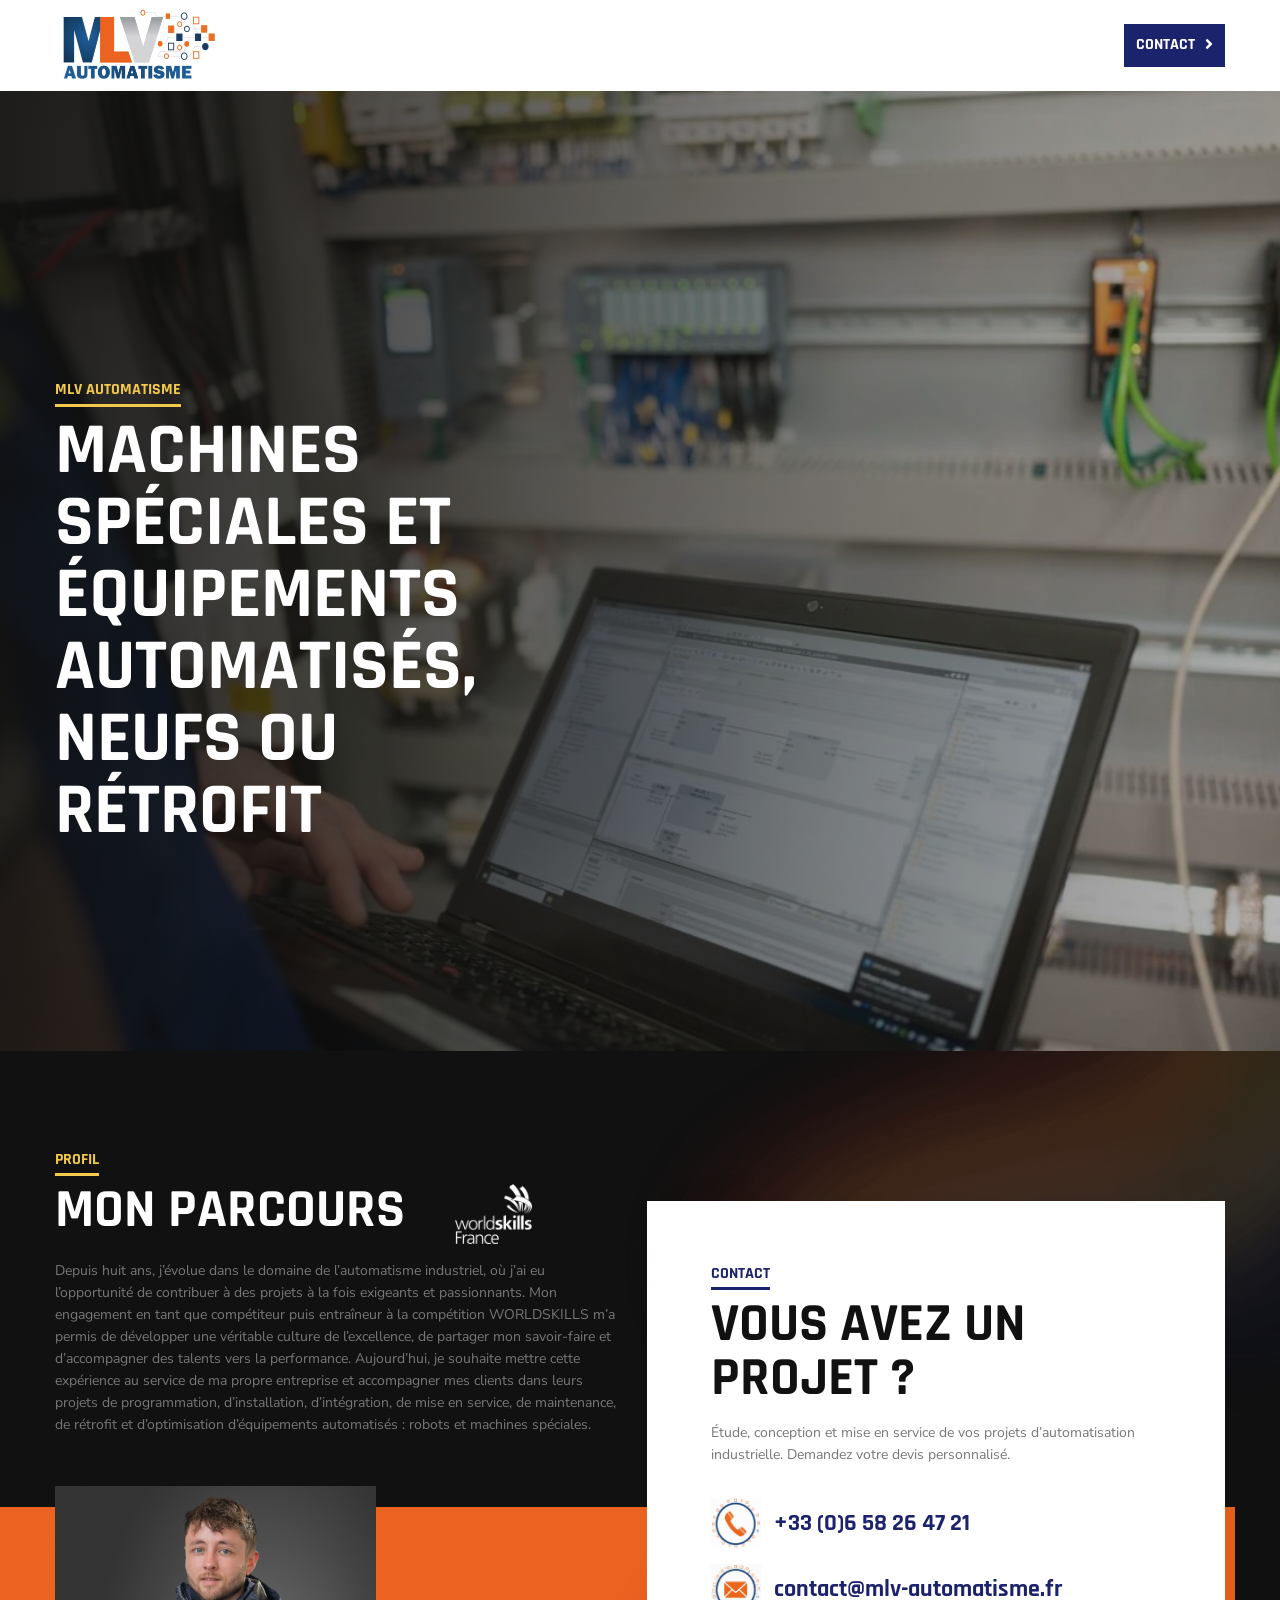
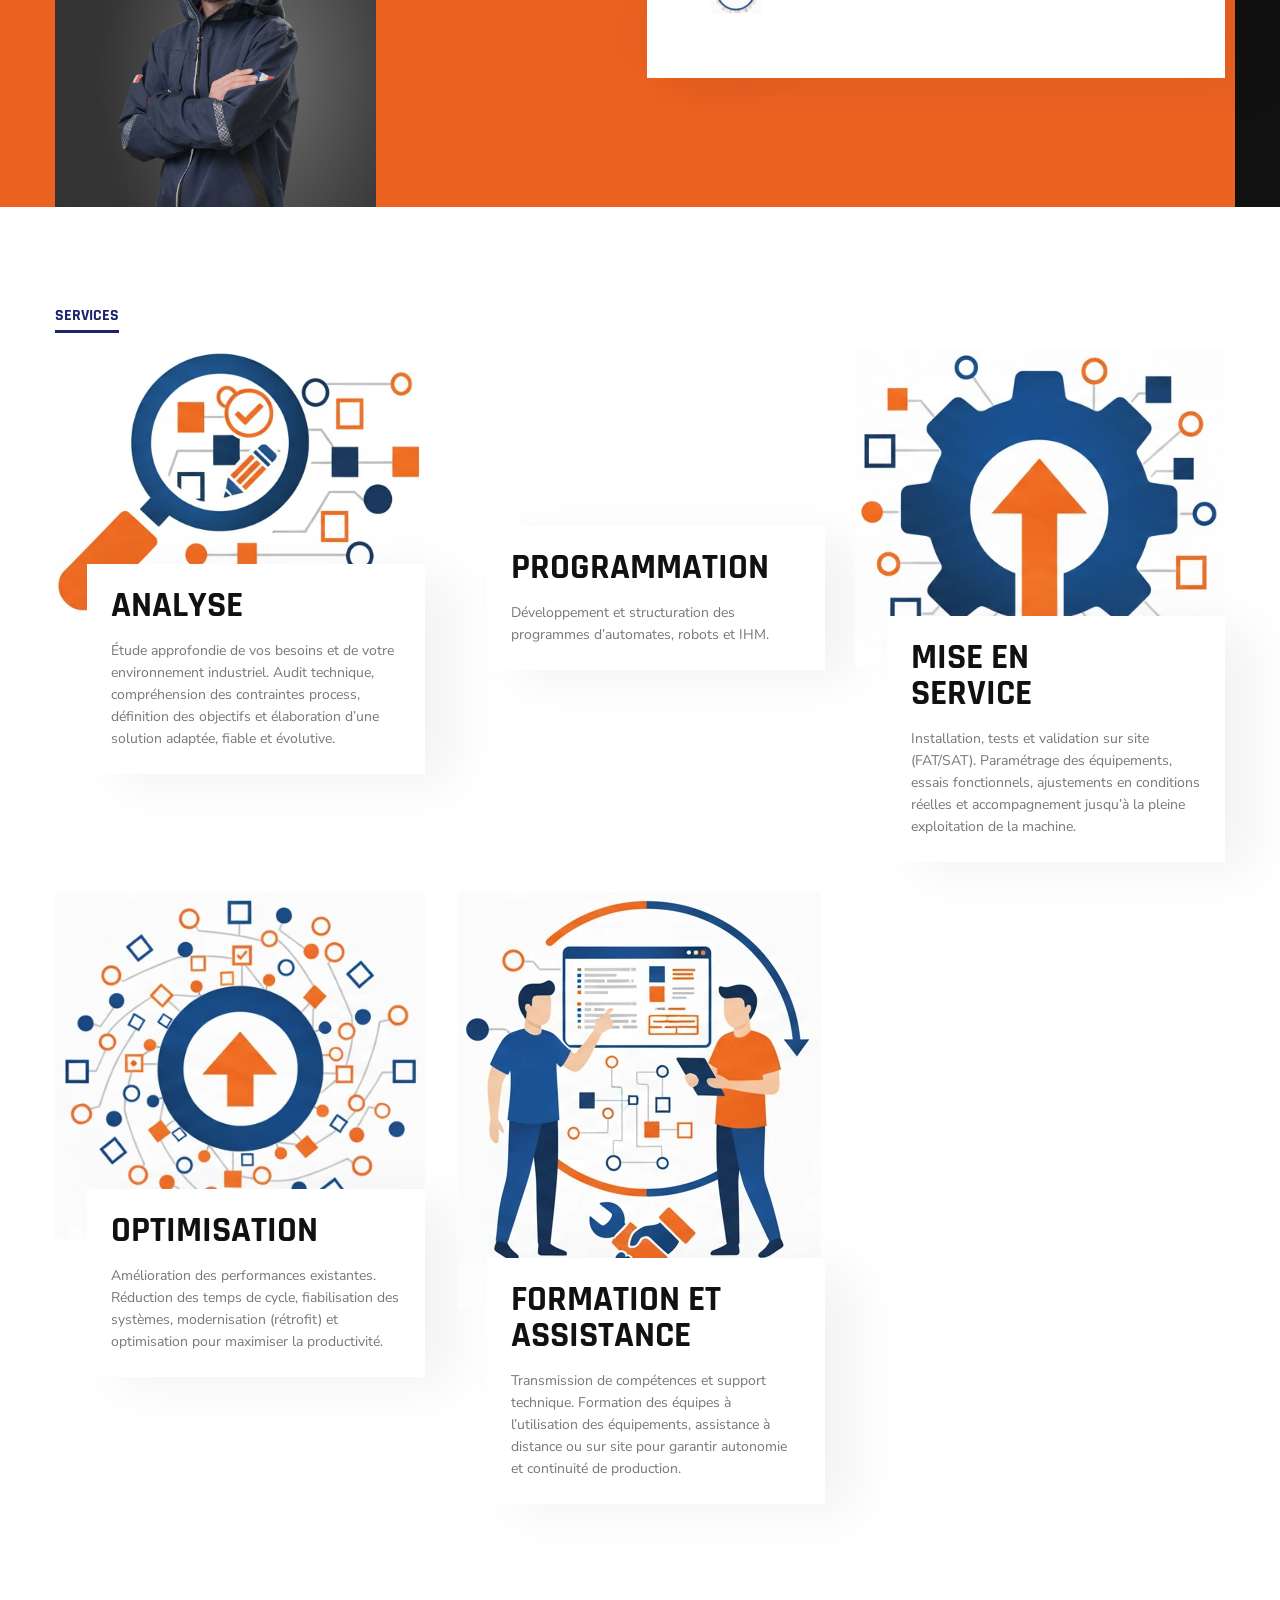
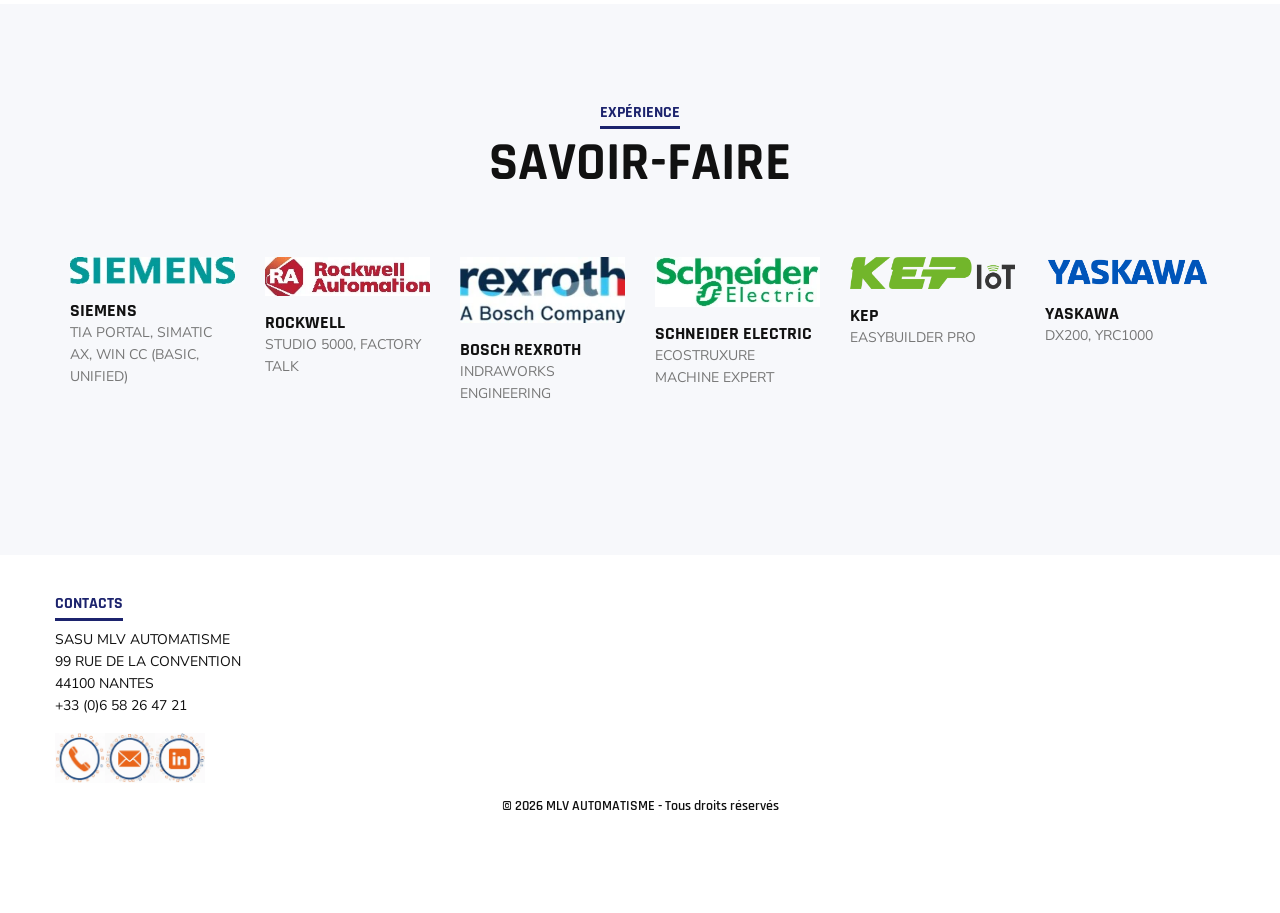
==== commit f39e6ec4: "2026_03_16_1011" ====
--- a/index.html
+++ b/index.html
@@ -496,7 +496,7 @@
 			<div class="elementor-widget-wrap elementor-element-populated">
 						<div class="elementor-element elementor-element-3721dba elementor-position-top elementor-widget elementor-widget-image-box animated fadeInUp" data-id="3721dba" data-element_type="widget" data-settings="{&quot;_animation&quot;:&quot;fadeInUp&quot;,&quot;_animation_delay&quot;:&quot;200&quot;}" data-widget_type="image-box.default">
 				<div class="elementor-widget-container">
-			<div class="elementor-image-box-wrapper"><figure class="elementor-image-box-img"><img loading="lazy" decoding="async" width="340" height="340" src="./Images/Image_10.webp" class="attachment-full size-full wp-image-136" alt="BOSCH REXROTH ctrlX AUTOMATION" srcset="./Images/Image_10.webp 340w, ./Images/Image_10.webp 300w, ./Images/Image_10.webp 150w" sizes="(max-width: 340px) 100vw, 340px"></figure><div class="elementor-image-box-content"><div class="elementor-image-box-title">BOSCH REXROTH</div><p class="elementor-image-box-description">INDRAWORKS ENGINEERING (crtlX)</p></div></div>		</div>
+			<div class="elementor-image-box-wrapper"><figure class="elementor-image-box-img"><img loading="lazy" decoding="async" width="340" height="340" src="./Images/Image_10.webp" class="attachment-full size-full wp-image-136" alt="BOSCH REXROTH ctrlX AUTOMATION" srcset="./Images/Image_10.webp 340w, ./Images/Image_10.webp 300w, ./Images/Image_10.webp 150w" sizes="(max-width: 340px) 100vw, 340px"></figure><div class="elementor-image-box-content"><div class="elementor-image-box-title">BOSCH REXROTH</div><p class="elementor-image-box-description">INDRAWORKS ENGINEERING</p></div></div>		</div>
 				</div>
 					</div>
 		</div>
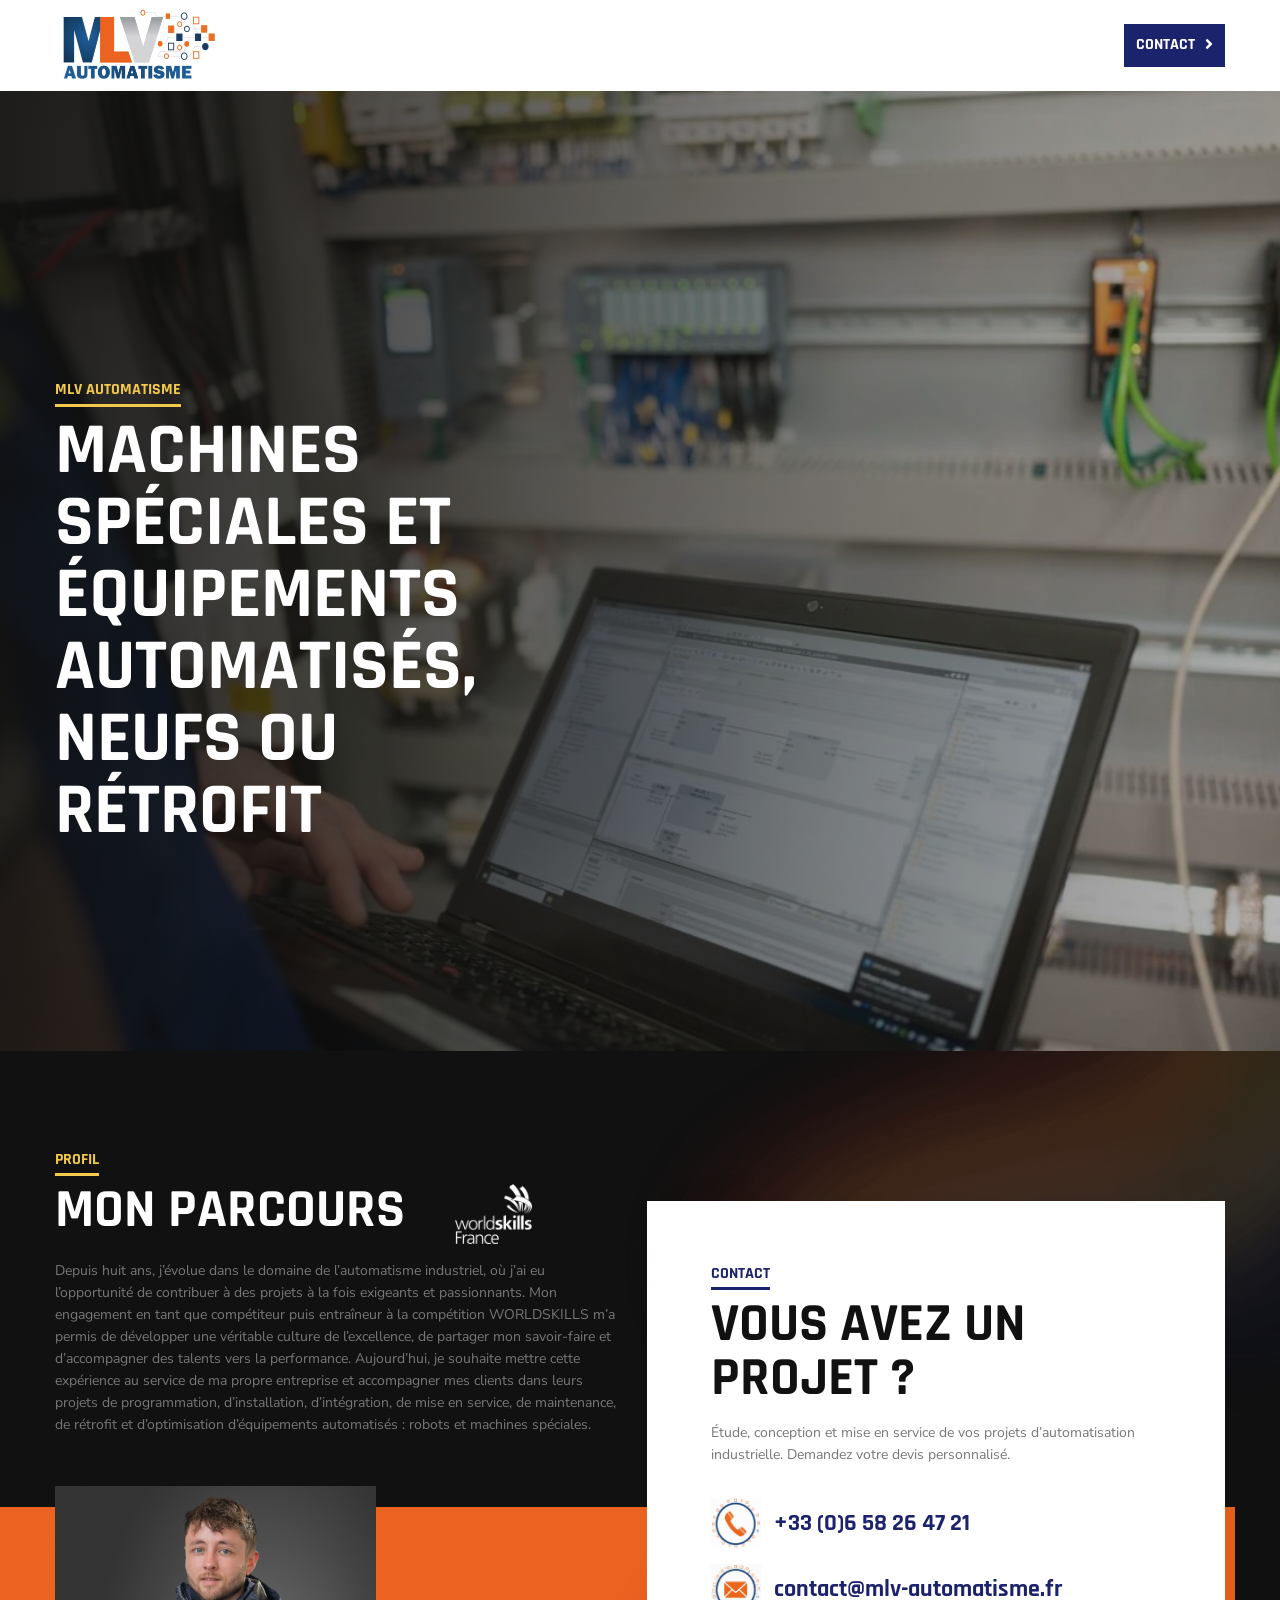
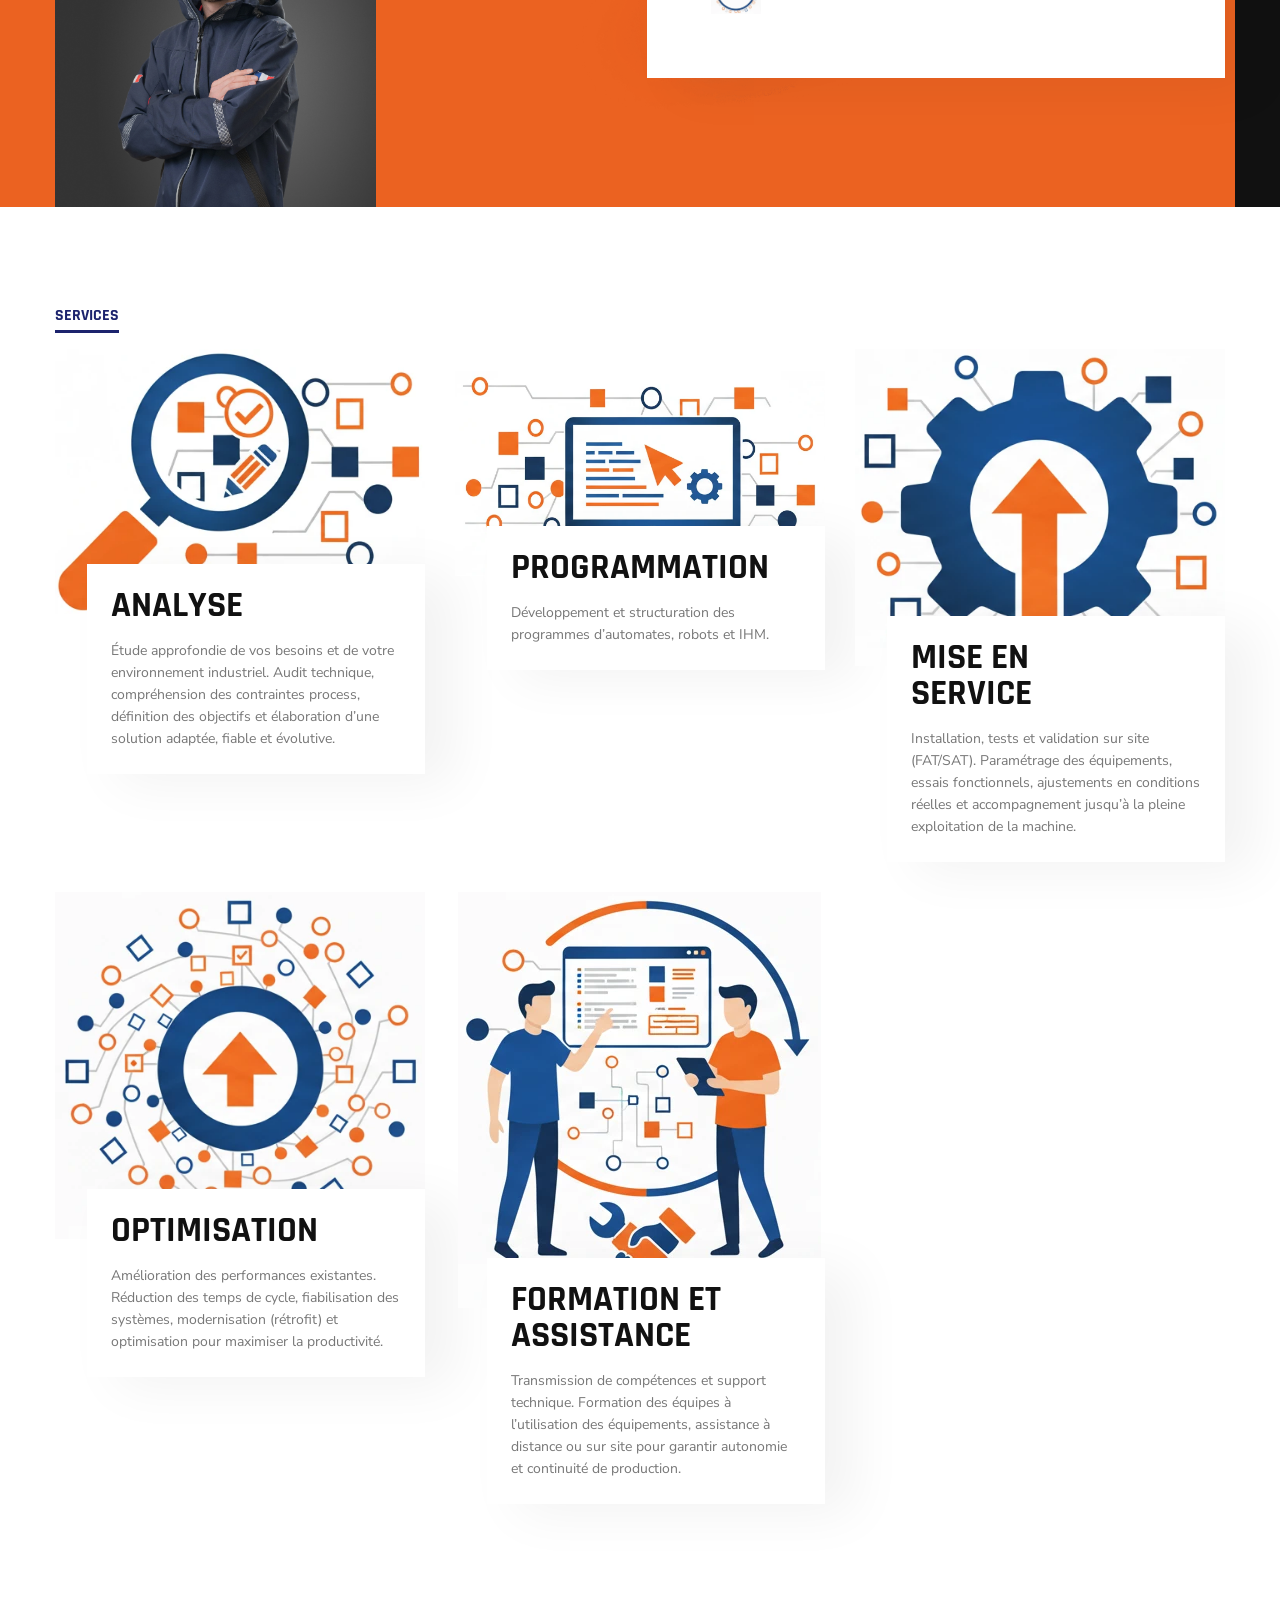
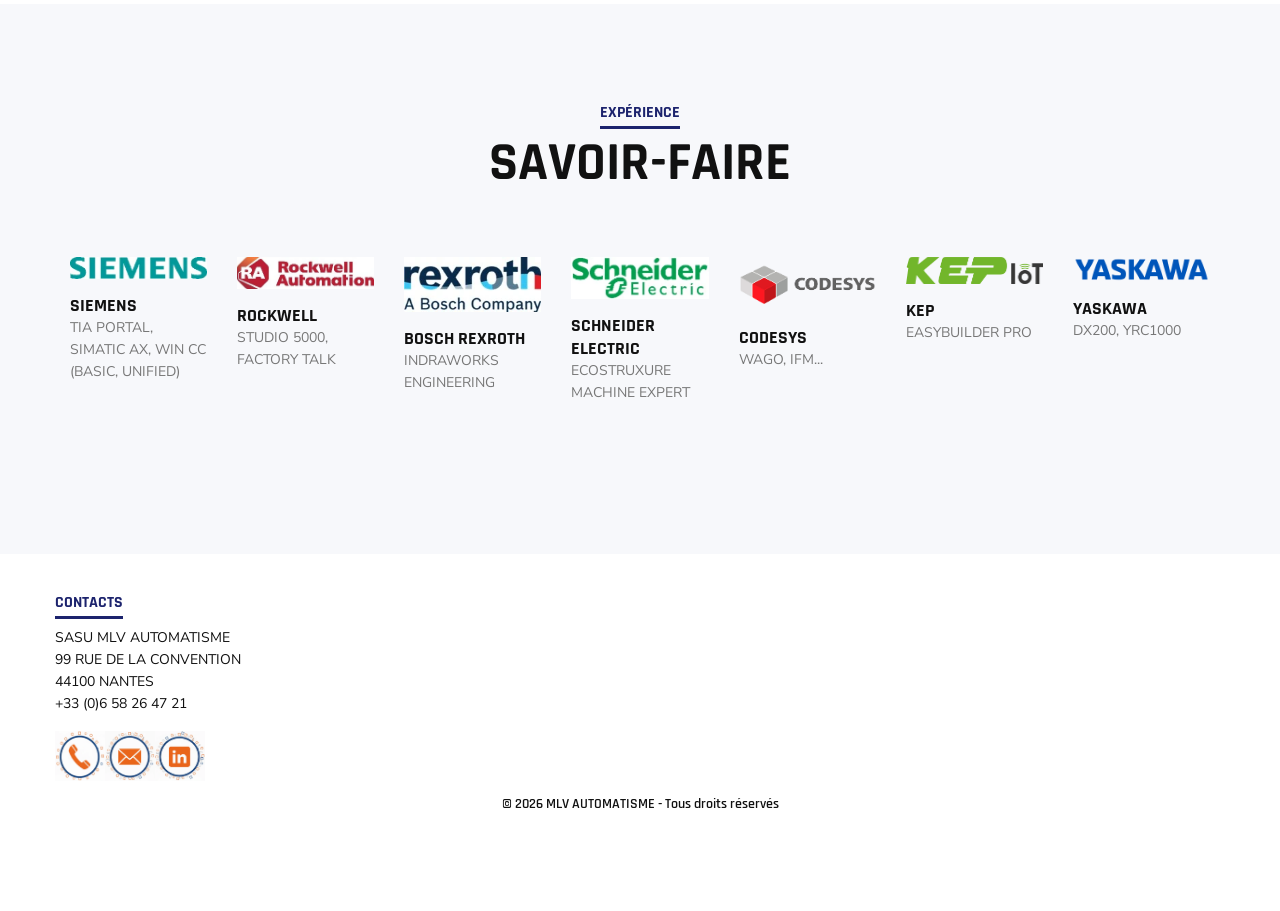
==== commit b489e5b3: "2026_04_17_1516_Ajout CODESYS" ====
--- a/index.html
+++ b/index.html
@@ -512,6 +512,14 @@
 			<div class="elementor-widget-wrap elementor-element-populated">
 						<div class="elementor-element elementor-element-3721dba elementor-position-top elementor-widget elementor-widget-image-box animated fadeInUp" data-id="3721dba" data-element_type="widget" data-settings="{&quot;_animation&quot;:&quot;fadeInUp&quot;,&quot;_animation_delay&quot;:&quot;200&quot;}" data-widget_type="image-box.default">
 				<div class="elementor-widget-container">
+			<div class="elementor-image-box-wrapper"><figure class="elementor-image-box-img"><img loading="lazy" decoding="async" width="340" height="340" src="./Images/Image_14.webp" class="attachment-full size-full wp-image-136" alt="CODESYS" srcset="./Images/Image_14.webp 340w, ./Images/Image_14.webp 300w, ./Images/Image_14.webp 150w" sizes="(max-width: 340px) 100vw, 340px"></figure><div class="elementor-image-box-content"><div class="elementor-image-box-title">CODESYS</div><p class="elementor-image-box-description">WAGO, IFM...</p></div></div>		</div>
+				</div>
+					</div>
+		</div>
+				<div class="elementor-column elementor-col-16 elementor-inner-column elementor-element elementor-element-65e42eb" data-id="65e42eb" data-element_type="column">
+			<div class="elementor-widget-wrap elementor-element-populated">
+						<div class="elementor-element elementor-element-3721dba elementor-position-top elementor-widget elementor-widget-image-box animated fadeInUp" data-id="3721dba" data-element_type="widget" data-settings="{&quot;_animation&quot;:&quot;fadeInUp&quot;,&quot;_animation_delay&quot;:&quot;200&quot;}" data-widget_type="image-box.default">
+				<div class="elementor-widget-container">
 			<div class="elementor-image-box-wrapper"><figure class="elementor-image-box-img"><img loading="lazy" decoding="async" width="340" height="340" src="./Images/Image_12.webp" class="attachment-full size-full wp-image-136" alt="KEP IOT" srcset="./Images/Image_12.webp 340w, ./Images/Image_12.webp 300w, ./Images/Image_12.webp 150w" sizes="(max-width: 340px) 100vw, 340px"></figure><div class="elementor-image-box-content"><div class="elementor-image-box-title">KEP</div><p class="elementor-image-box-description">EASYBUILDER PRO</p></div></div>		</div>
 				</div>
 					</div>
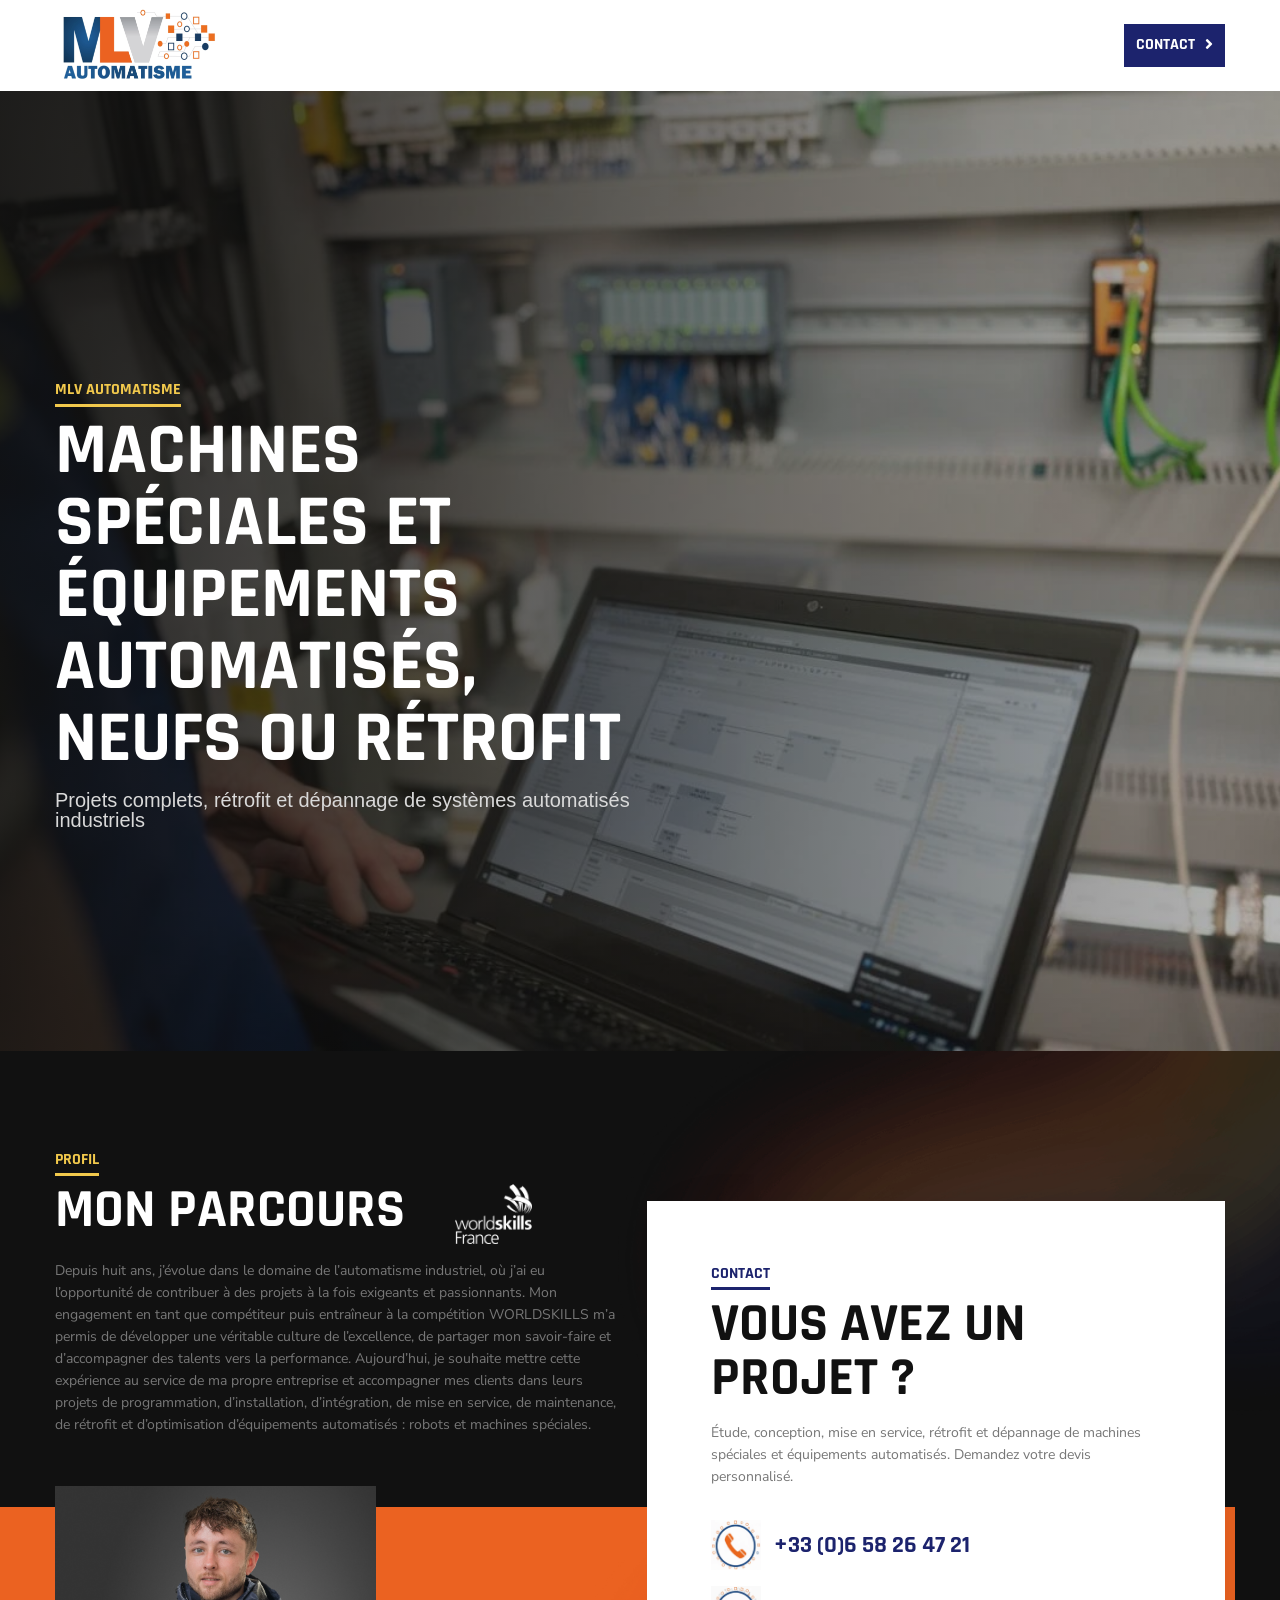
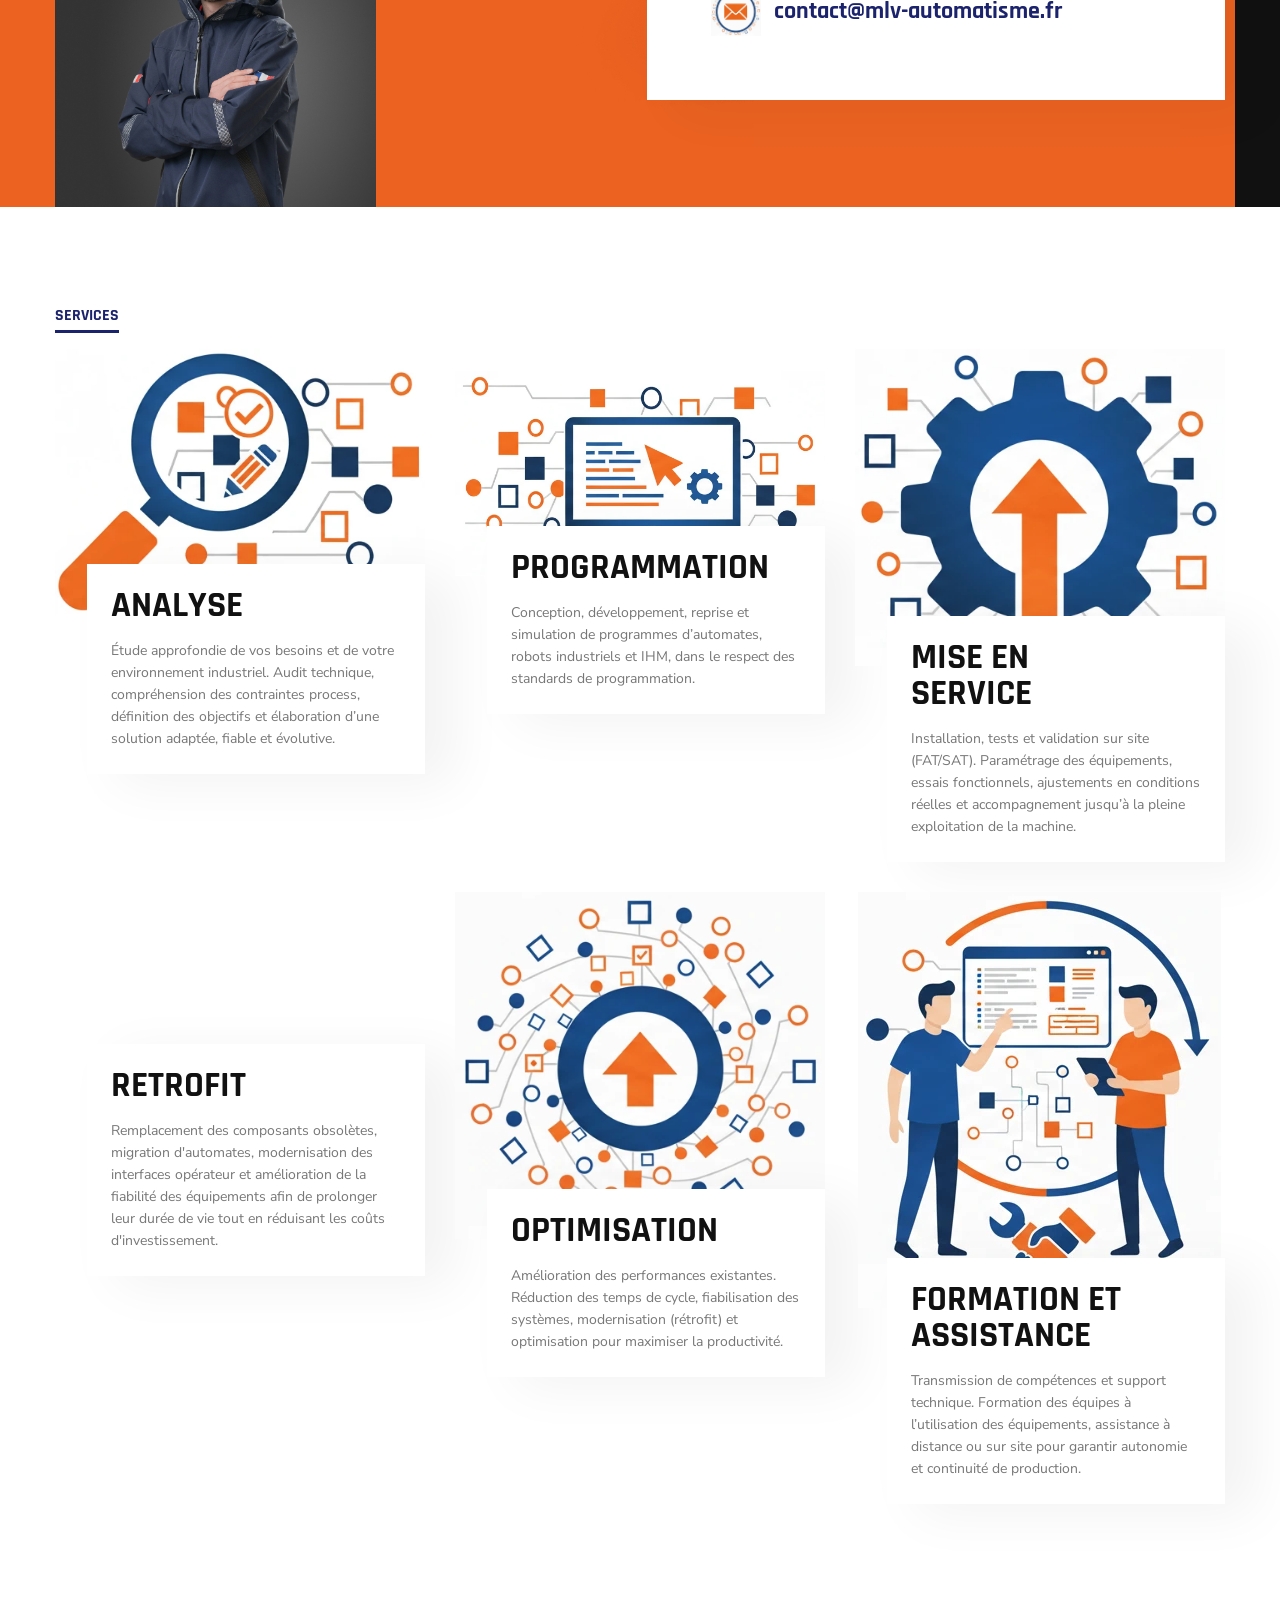
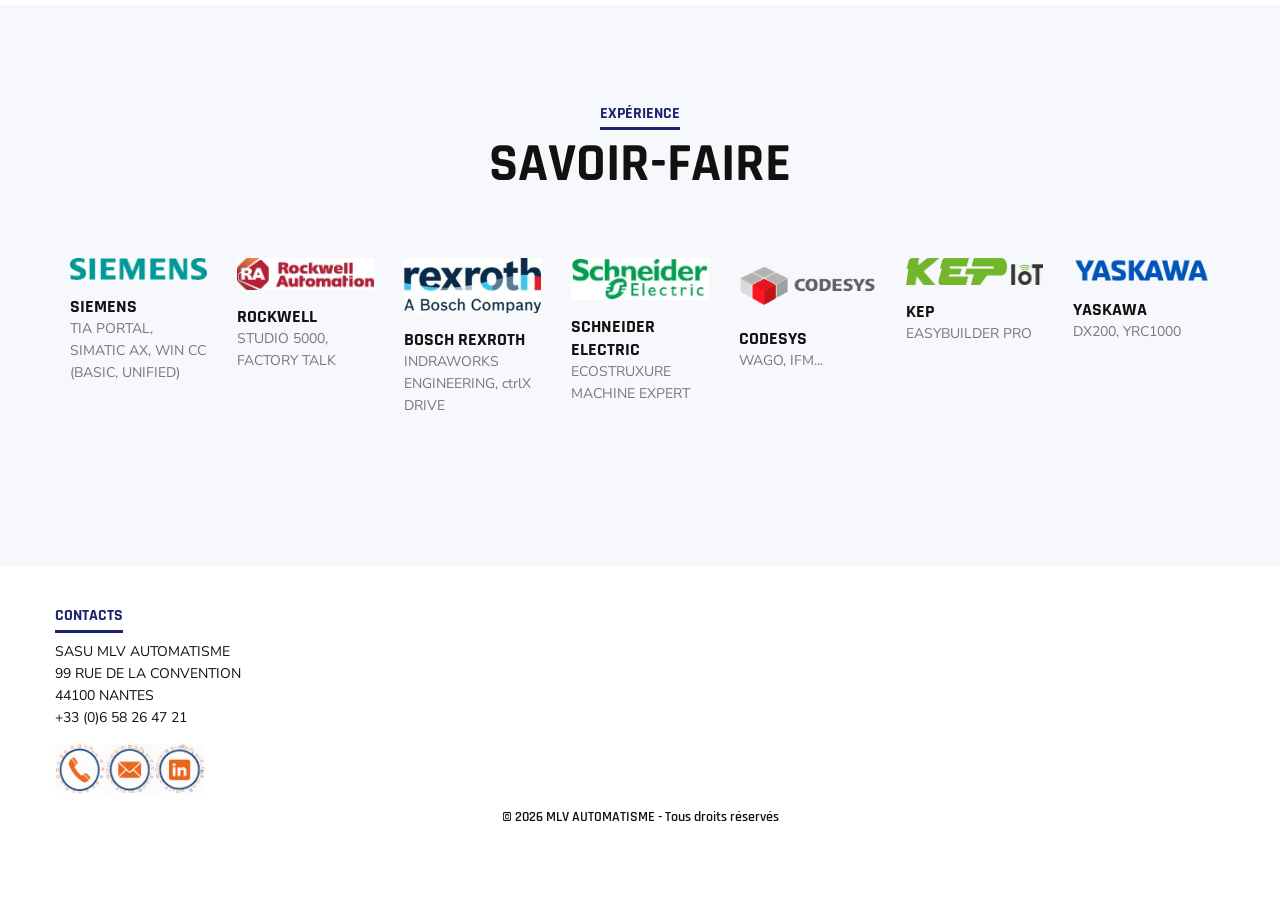
==== commit ba6a3f5c: "Ajout service retrofit" ====
--- a/index.html
+++ b/index.html
@@ -153,8 +153,8 @@
 				</div>
 				<div class="elementor-element elementor-element-d21c820 elementor-invisible elementor-widget elementor-widget-heading" data-id="d21c820" data-element_type="widget" data-settings="{&quot;_animation&quot;:&quot;fadeInUp&quot;}" data-widget_type="heading.default">
 				<div class="elementor-widget-container">
-			<h1 class="elementor-heading-title elementor-size-default">MACHINES SPÉCIALES ET ÉQUIPEMENTS AUTOMATISÉS, NEUFS OU RÉTROFIT</h1>		</div>
-				</div>
+			<h1 class="elementor-heading-title elementor-size-default">MACHINES SPÉCIALES ET ÉQUIPEMENTS AUTOMATISÉS, NEUFS OU RÉTROFIT</h1>
+			<h2 class="elementor-heading-title elementor-size-default"style="font-size:20px; font-weight:425; margin-top:15px; color:#d9d9d9;">Projets complets, rétrofit et dépannage de systèmes automatisés industriels</h2>		</div>
 		</div>
 				<div class="elementor-column elementor-col-50 elementor-top-column elementor-element elementor-element-23dc4dc" data-id="23dc4dc" data-element_type="column">
 			<div class="elementor-widget-wrap">
@@ -189,7 +189,7 @@
         			</h2>
 
         			<img src="./Images/Logo_WSFR.png" 
-             		alt="WORLDSKILLS FRANCE" 
+             		alt="WORLDSKILLS" 
              		style="height:60px; width:auto;">
              
     </div>
@@ -237,7 +237,7 @@
 
                 <div class="elementor-element elementor-element-004d6a0 elementor-widget elementor-widget-text-editor" data-id="004d6a0" data-element_type="widget" data-widget_type="text-editor.default">
                     <div class="elementor-widget-container">
-                        <p>Étude, conception et mise en service de vos projets d’automatisation industrielle. Demandez votre devis personnalisé.</p>
+                        <p>Étude, conception, mise en service, rétrofit et dépannage de machines spéciales et équipements automatisés. Demandez votre devis personnalisé.</p>
                     </div>
                 </div>
 
@@ -354,7 +354,7 @@
 				</div>
 				<div class="elementor-element elementor-element-79b18f3 elementor-widget elementor-widget-text-editor" data-id="79b18f3" data-element_type="widget" data-widget_type="text-editor.default">
 				<div class="elementor-widget-container">
-							<p>Développement et structuration des programmes d’automates, robots et IHM.</p>						</div>
+							<p>Conception, développement, reprise et simulation de programmes d’automates, robots industriels et IHM, dans le respect des standards de programmation.</p>						</div>
 				</div>
 					</div>
 		</div>
@@ -397,7 +397,7 @@
 						<div class="elementor-element elementor-element-9381b4e elementor-widget elementor-widget-image" data-id="9381b4e" data-element_type="widget" data-widget_type="image.default">
 				<div class="elementor-widget-container">
 														<a href="#">
-							<img decoding="async" src="./Images/Image_6.webp" title="service4" alt="Optimisation de système industriel" loading="lazy" />								</a>
+							<img decoding="async" src="./Images/MLV_Retrofit.webp" title="service4" alt="Retrofit de systeme industriel" loading="lazy" />								</a>
 													</div>
 				</div>
 				<section class="elementor-section elementor-inner-section elementor-element elementor-element-d576a17 elementor-section-boxed elementor-section-height-default elementor-section-height-default" data-id="d576a17" data-element_type="section">
@@ -406,9 +406,35 @@
 			<div class="elementor-widget-wrap elementor-element-populated">
 						<div class="elementor-element elementor-element-088ae74 elementor-widget__width-initial elementor-widget elementor-widget-heading" data-id="088ae74" data-element_type="widget" data-widget_type="heading.default">
 				<div class="elementor-widget-container">
+			<h4 class="elementor-heading-title elementor-size-default"><a href="#">RETROFIT</a></h4>		</div>
+				</div>
+				<div class="elementor-element elementor-element-0a2c0f6 elementor-widget elementor-widget-text-editor" data-id="0a2c0f6" data-element_type="widget" data-widget_type="text-editor.default">
+				<div class="elementor-widget-container">
+							<p>Remplacement des composants obsolètes, migration d'automates, modernisation des interfaces opérateur et amélioration de la fiabilité des équipements afin de prolonger leur durée de vie tout en réduisant les coûts d'investissement.</p>						</div>
+				</div>
+					</div>
+		</div>
+					</div>
+		</section>
+					</div>
+		</div>
+				<div class="elementor-column elementor-col-33 elementor-inner-column elementor-element elementor-element-0ca3736 elementor-invisible" data-id="0ca3736" data-element_type="column" data-settings="{&quot;animation&quot;:&quot;zoomIn&quot;,&quot;animation_delay&quot;:&quot;200&quot;}">
+			<div class="elementor-widget-wrap elementor-element-populated">
+						<div class="elementor-element elementor-element-a149d74 elementor-widget elementor-widget-image" data-id="a149d74" data-element_type="widget" data-widget_type="image.default">
+				<div class="elementor-widget-container">
+														<a href="#">
+							<img decoding="async" src="./Images/Image_6.webp" title="service5" alt="Formation et assistance" loading="lazy" />								</a>
+													</div>
+				</div>
+				<section class="elementor-section elementor-inner-section elementor-element elementor-element-1fbbf56 elementor-section-boxed elementor-section-height-default elementor-section-height-default" data-id="1fbbf56" data-element_type="section">
+						<div class="elementor-container elementor-column-gap-no">
+					<div class="elementor-column elementor-col-100 elementor-inner-column elementor-element elementor-element-32dcb91" data-id="32dcb91" data-element_type="column" data-settings="{&quot;background_background&quot;:&quot;classic&quot;}">
+			<div class="elementor-widget-wrap elementor-element-populated">
+						<div class="elementor-element elementor-element-49a6fec elementor-widget__width-initial elementor-widget elementor-widget-heading" data-id="49a6fec" data-element_type="widget" data-widget_type="heading.default">
+				<div class="elementor-widget-container">
 			<h4 class="elementor-heading-title elementor-size-default"><a href="#">OPTIMISATION</a></h4>		</div>
 				</div>
-				<div class="elementor-element elementor-element-0a2c0f6 elementor-widget elementor-widget-text-editor" data-id="0a2c0f6" data-element_type="widget" data-widget_type="text-editor.default">
+				<div class="elementor-element elementor-element-0f87103 elementor-widget elementor-widget-text-editor" data-id="0f87103" data-element_type="widget" data-widget_type="text-editor.default">
 				<div class="elementor-widget-container">
 							<p>Amélioration des performances existantes. Réduction des temps de cycle, fiabilisation des systèmes, modernisation (rétrofit) et optimisation pour maximiser la productivité.</p>						</div>
 				</div>
@@ -418,23 +444,23 @@
 		</section>
 					</div>
 		</div>
-				<div class="elementor-column elementor-col-33 elementor-inner-column elementor-element elementor-element-0ca3736 elementor-invisible" data-id="0ca3736" data-element_type="column" data-settings="{&quot;animation&quot;:&quot;zoomIn&quot;,&quot;animation_delay&quot;:&quot;200&quot;}">
-			<div class="elementor-widget-wrap elementor-element-populated">
-						<div class="elementor-element elementor-element-a149d74 elementor-widget elementor-widget-image" data-id="a149d74" data-element_type="widget" data-widget_type="image.default">
+				<div class="elementor-column elementor-col-33 elementor-inner-column elementor-element elementor-element-8ef53c3 elementor-invisible" data-id="8ef57c3" data-element_type="column" data-settings="{&quot;animation&quot;:&quot;fadeInUp&quot;}">
+			<div class="elementor-widget-wrap elementor-element-populated">
+						<div class="elementor-element elementor-element-daf38d6 elementor-widget elementor-widget-image" data-id="daf38d6" data-element_type="widget" data-widget_type="image.default">
 				<div class="elementor-widget-container">
 														<a href="#">
-							<img decoding="async" src="./Images/Image_7.webp" title="service5" alt="Formation et assistance" loading="lazy" />								</a>
+							<img decoding="async" src="./Images/Image_7.webp" title="service6" alt="Mise en service" loading="lazy" />								</a>
 													</div>
 				</div>
-				<section class="elementor-section elementor-inner-section elementor-element elementor-element-1fbbf56 elementor-section-boxed elementor-section-height-default elementor-section-height-default" data-id="1fbbf56" data-element_type="section">
-						<div class="elementor-container elementor-column-gap-no">
-					<div class="elementor-column elementor-col-100 elementor-inner-column elementor-element elementor-element-32dcb91" data-id="32dcb91" data-element_type="column" data-settings="{&quot;background_background&quot;:&quot;classic&quot;}">
-			<div class="elementor-widget-wrap elementor-element-populated">
-						<div class="elementor-element elementor-element-49a6fec elementor-widget__width-initial elementor-widget elementor-widget-heading" data-id="49a6fec" data-element_type="widget" data-widget_type="heading.default">
+				<section class="elementor-section elementor-inner-section elementor-element elementor-element-12c0608 elementor-section-boxed elementor-section-height-default elementor-section-height-default" data-id="12c0608" data-element_type="section">
+						<div class="elementor-container elementor-column-gap-no">
+					<div class="elementor-column elementor-col-100 elementor-inner-column elementor-element elementor-element-b399b2f" data-id="b399b2f" data-element_type="column" data-settings="{&quot;background_background&quot;:&quot;classic&quot;}">
+			<div class="elementor-widget-wrap elementor-element-populated">
+						<div class="elementor-element elementor-element-d9058af elementor-widget__width-initial elementor-widget elementor-widget-heading" data-id="d9058af" data-element_type="widget" data-widget_type="heading.default">
 				<div class="elementor-widget-container">
 			<h4 class="elementor-heading-title elementor-size-default"><a href="#">FORMATION ET ASSISTANCE</a></h4>		</div>
 				</div>
-				<div class="elementor-element elementor-element-0f87103 elementor-widget elementor-widget-text-editor" data-id="0f87103" data-element_type="widget" data-widget_type="text-editor.default">
+				<div class="elementor-element elementor-element-9536fa8 elementor-widget elementor-widget-text-editor" data-id="9536fa8" data-element_type="widget" data-widget_type="text-editor.default">
 				<div class="elementor-widget-container">
 							<p>Transmission de compétences et support technique. Formation des équipes à l’utilisation des équipements, assistance à distance ou sur site pour garantir autonomie et continuité de production.</p>						</div>
 				</div>
@@ -442,8 +468,6 @@
 		</div>
 					</div>
 		</section>
-					</div>
-		</div>
 				<div class="elementor-column elementor-col-33 elementor-inner-column elementor-element elementor-element-e3aa1e6 elementor-invisible" data-id="e3aa1e6" data-element_type="column" data-settings="{&quot;animation&quot;:&quot;fadeInUp&quot;}">
 		</div>
 					</div>
@@ -496,7 +520,7 @@
 			<div class="elementor-widget-wrap elementor-element-populated">
 						<div class="elementor-element elementor-element-3721dba elementor-position-top elementor-widget elementor-widget-image-box animated fadeInUp" data-id="3721dba" data-element_type="widget" data-settings="{&quot;_animation&quot;:&quot;fadeInUp&quot;,&quot;_animation_delay&quot;:&quot;200&quot;}" data-widget_type="image-box.default">
 				<div class="elementor-widget-container">
-			<div class="elementor-image-box-wrapper"><figure class="elementor-image-box-img"><img loading="lazy" decoding="async" width="340" height="340" src="./Images/Image_10.webp" class="attachment-full size-full wp-image-136" alt="BOSCH REXROTH ctrlX AUTOMATION" srcset="./Images/Image_10.webp 340w, ./Images/Image_10.webp 300w, ./Images/Image_10.webp 150w" sizes="(max-width: 340px) 100vw, 340px"></figure><div class="elementor-image-box-content"><div class="elementor-image-box-title">BOSCH REXROTH</div><p class="elementor-image-box-description">INDRAWORKS ENGINEERING</p></div></div>		</div>
+			<div class="elementor-image-box-wrapper"><figure class="elementor-image-box-img"><img loading="lazy" decoding="async" width="340" height="340" src="./Images/Image_10.webp" class="attachment-full size-full wp-image-136" alt="BOSCH REXROTH ctrlX AUTOMATION" srcset="./Images/Image_10.webp 340w, ./Images/Image_10.webp 300w, ./Images/Image_10.webp 150w" sizes="(max-width: 340px) 100vw, 340px"></figure><div class="elementor-image-box-content"><div class="elementor-image-box-title">BOSCH REXROTH</div><p class="elementor-image-box-description">INDRAWORKS ENGINEERING, ctrlX DRIVE</p></div></div>		</div>
 				</div>
 					</div>
 		</div>
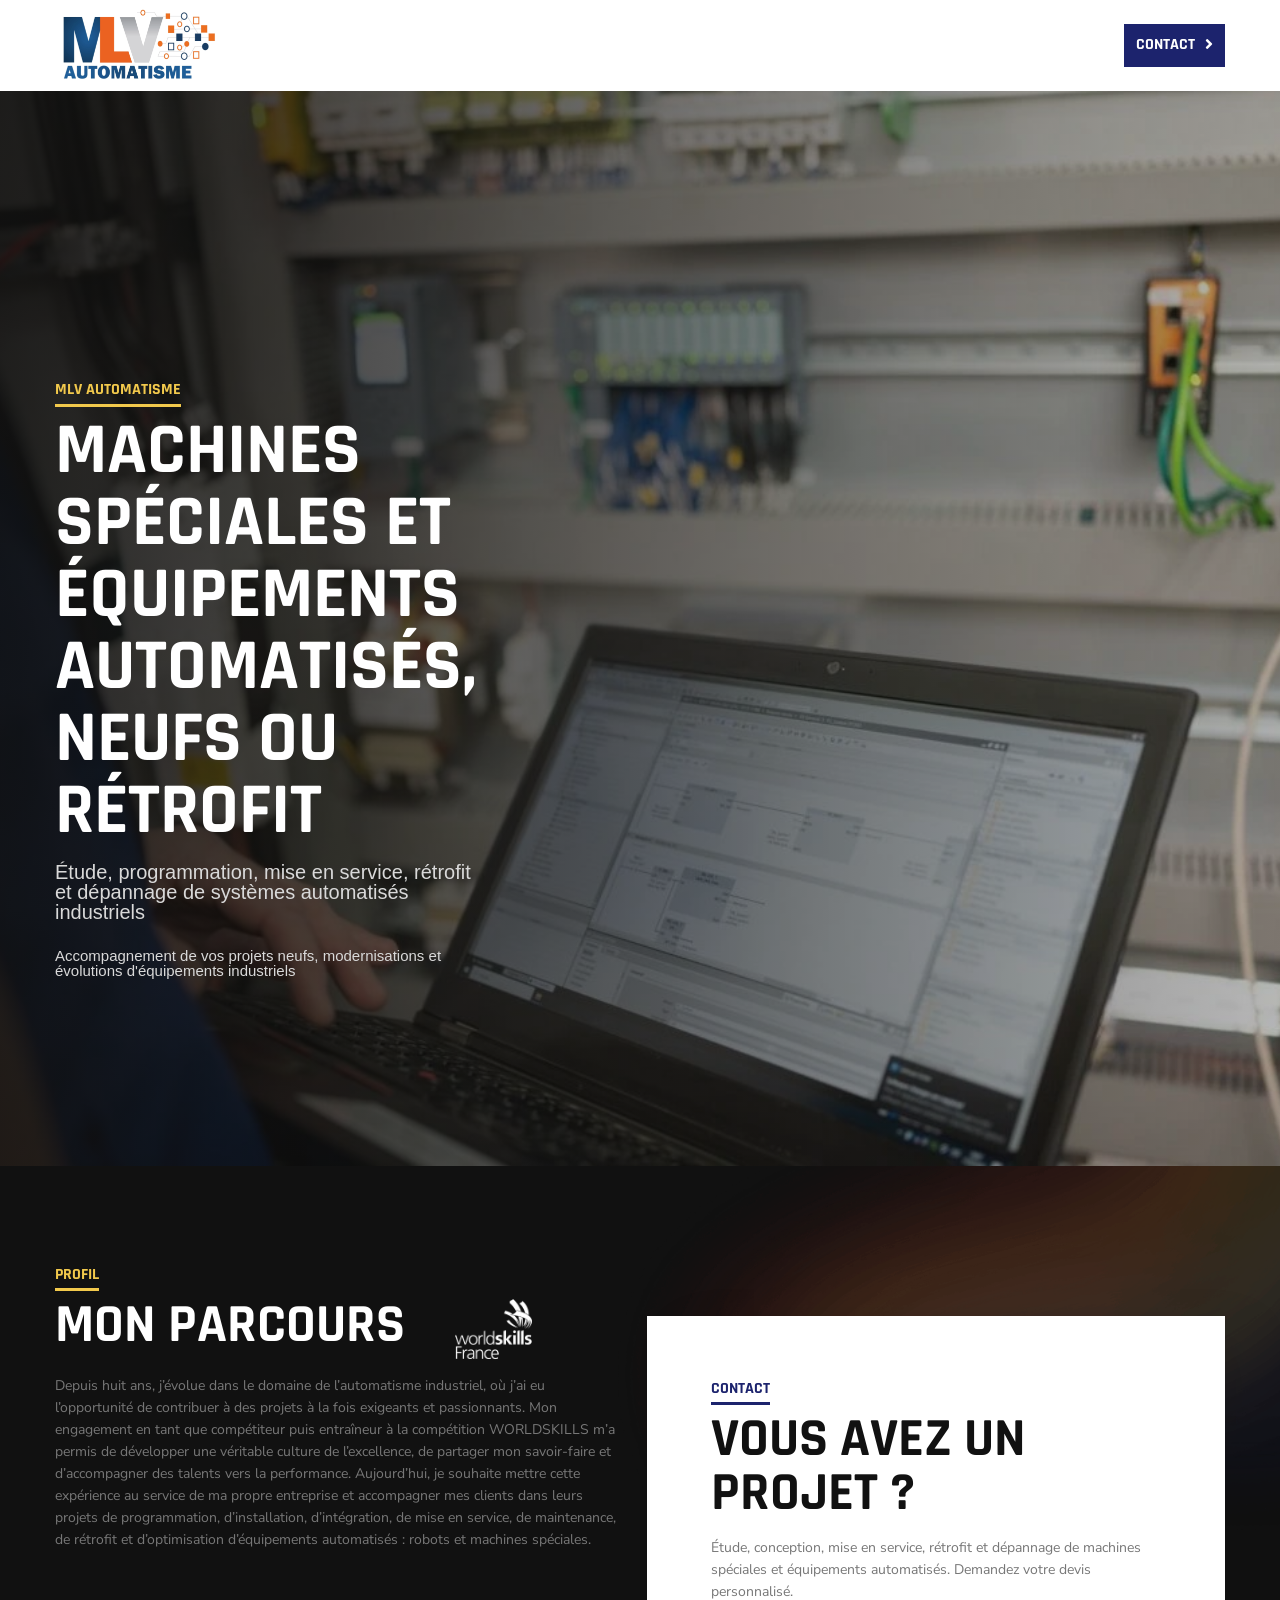
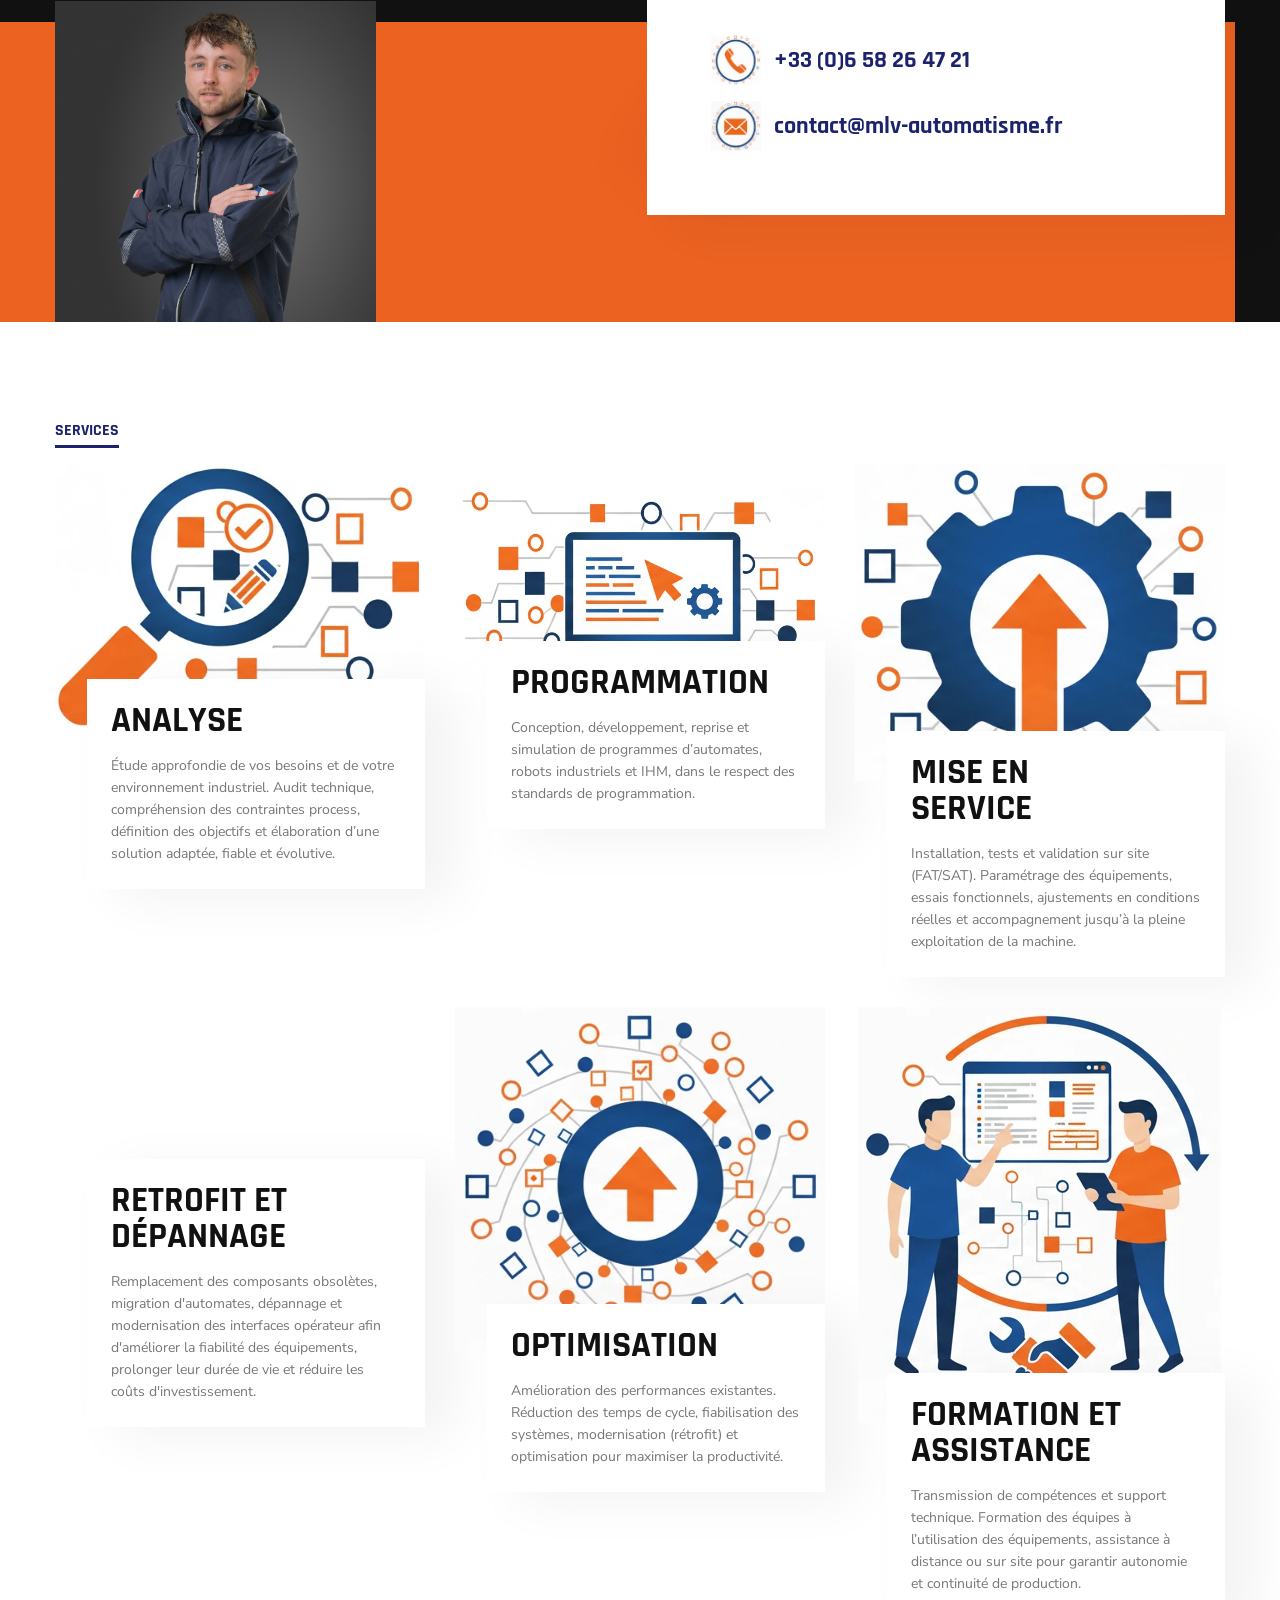
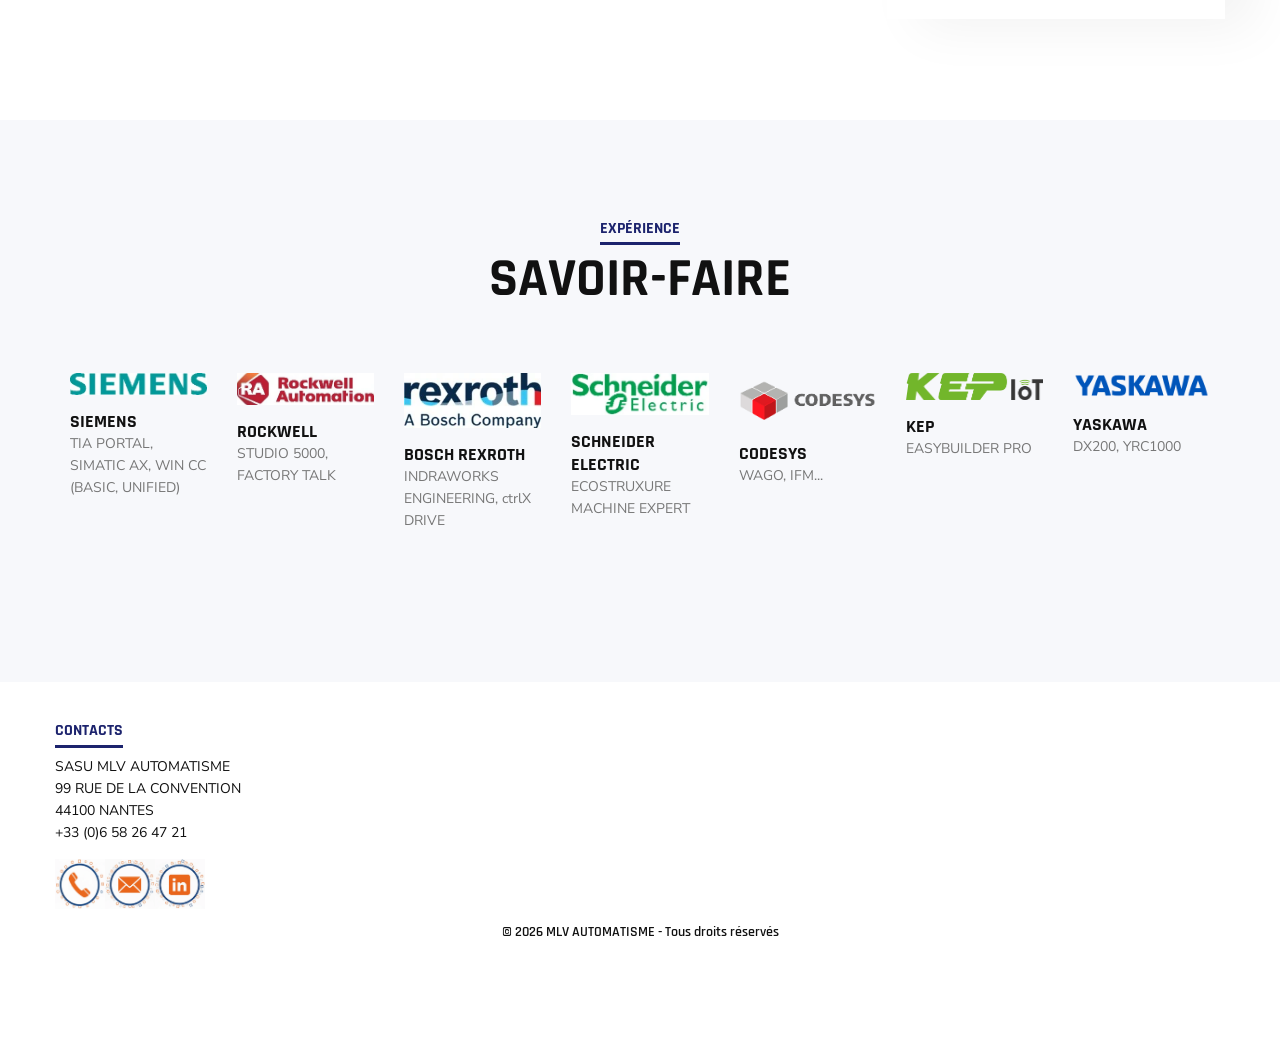
==== commit 05cd1216: "Ajout service dépannage" ====
--- a/index.html
+++ b/index.html
@@ -154,7 +154,8 @@
 				<div class="elementor-element elementor-element-d21c820 elementor-invisible elementor-widget elementor-widget-heading" data-id="d21c820" data-element_type="widget" data-settings="{&quot;_animation&quot;:&quot;fadeInUp&quot;}" data-widget_type="heading.default">
 				<div class="elementor-widget-container">
 			<h1 class="elementor-heading-title elementor-size-default">MACHINES SPÉCIALES ET ÉQUIPEMENTS AUTOMATISÉS, NEUFS OU RÉTROFIT</h1>
-			<h2 class="elementor-heading-title elementor-size-default"style="font-size:20px; font-weight:425; margin-top:15px; color:#d9d9d9;">Projets complets, rétrofit et dépannage de systèmes automatisés industriels</h2>		</div>
+			<h2 class="elementor-heading-title elementor-size-default" style="font-size:20px; font-weight:425; margin-top:15px; color:#d9d9d9;">Étude, programmation, mise en service, rétrofit et dépannage de systèmes automatisés industriels</h2>		</div>
+			<h3 class="elementor-heading-title elementor-size-default" style="font-size:15px; font-weight:425; margin-top:10px; color:#d9d9d9;">Accompagnement de vos projets neufs, modernisations et évolutions d'équipements industriels</h3>		</div>
 		</div>
 				<div class="elementor-column elementor-col-50 elementor-top-column elementor-element elementor-element-23dc4dc" data-id="23dc4dc" data-element_type="column">
 			<div class="elementor-widget-wrap">
@@ -397,7 +398,7 @@
 						<div class="elementor-element elementor-element-9381b4e elementor-widget elementor-widget-image" data-id="9381b4e" data-element_type="widget" data-widget_type="image.default">
 				<div class="elementor-widget-container">
 														<a href="#">
-							<img decoding="async" src="./Images/MLV_Retrofit.webp" title="service4" alt="Retrofit de systeme industriel" loading="lazy" />								</a>
+							<img decoding="async" src="./Images/MLV_Retrofit.webp" title="service4" alt="Retrofit et dépannage" loading="lazy" />								</a>
 													</div>
 				</div>
 				<section class="elementor-section elementor-inner-section elementor-element elementor-element-d576a17 elementor-section-boxed elementor-section-height-default elementor-section-height-default" data-id="d576a17" data-element_type="section">
@@ -406,11 +407,11 @@
 			<div class="elementor-widget-wrap elementor-element-populated">
 						<div class="elementor-element elementor-element-088ae74 elementor-widget__width-initial elementor-widget elementor-widget-heading" data-id="088ae74" data-element_type="widget" data-widget_type="heading.default">
 				<div class="elementor-widget-container">
-			<h4 class="elementor-heading-title elementor-size-default"><a href="#">RETROFIT</a></h4>		</div>
+			<h4 class="elementor-heading-title elementor-size-default"><a href="#">RETROFIT ET DÉPANNAGE</a></h4>		</div>
 				</div>
 				<div class="elementor-element elementor-element-0a2c0f6 elementor-widget elementor-widget-text-editor" data-id="0a2c0f6" data-element_type="widget" data-widget_type="text-editor.default">
 				<div class="elementor-widget-container">
-							<p>Remplacement des composants obsolètes, migration d'automates, modernisation des interfaces opérateur et amélioration de la fiabilité des équipements afin de prolonger leur durée de vie tout en réduisant les coûts d'investissement.</p>						</div>
+							<p>Remplacement des composants obsolètes, migration d'automates, dépannage et modernisation des interfaces opérateur afin d'améliorer la fiabilité des équipements, prolonger leur durée de vie et réduire les coûts d'investissement.</p>						</div>
 				</div>
 					</div>
 		</div>
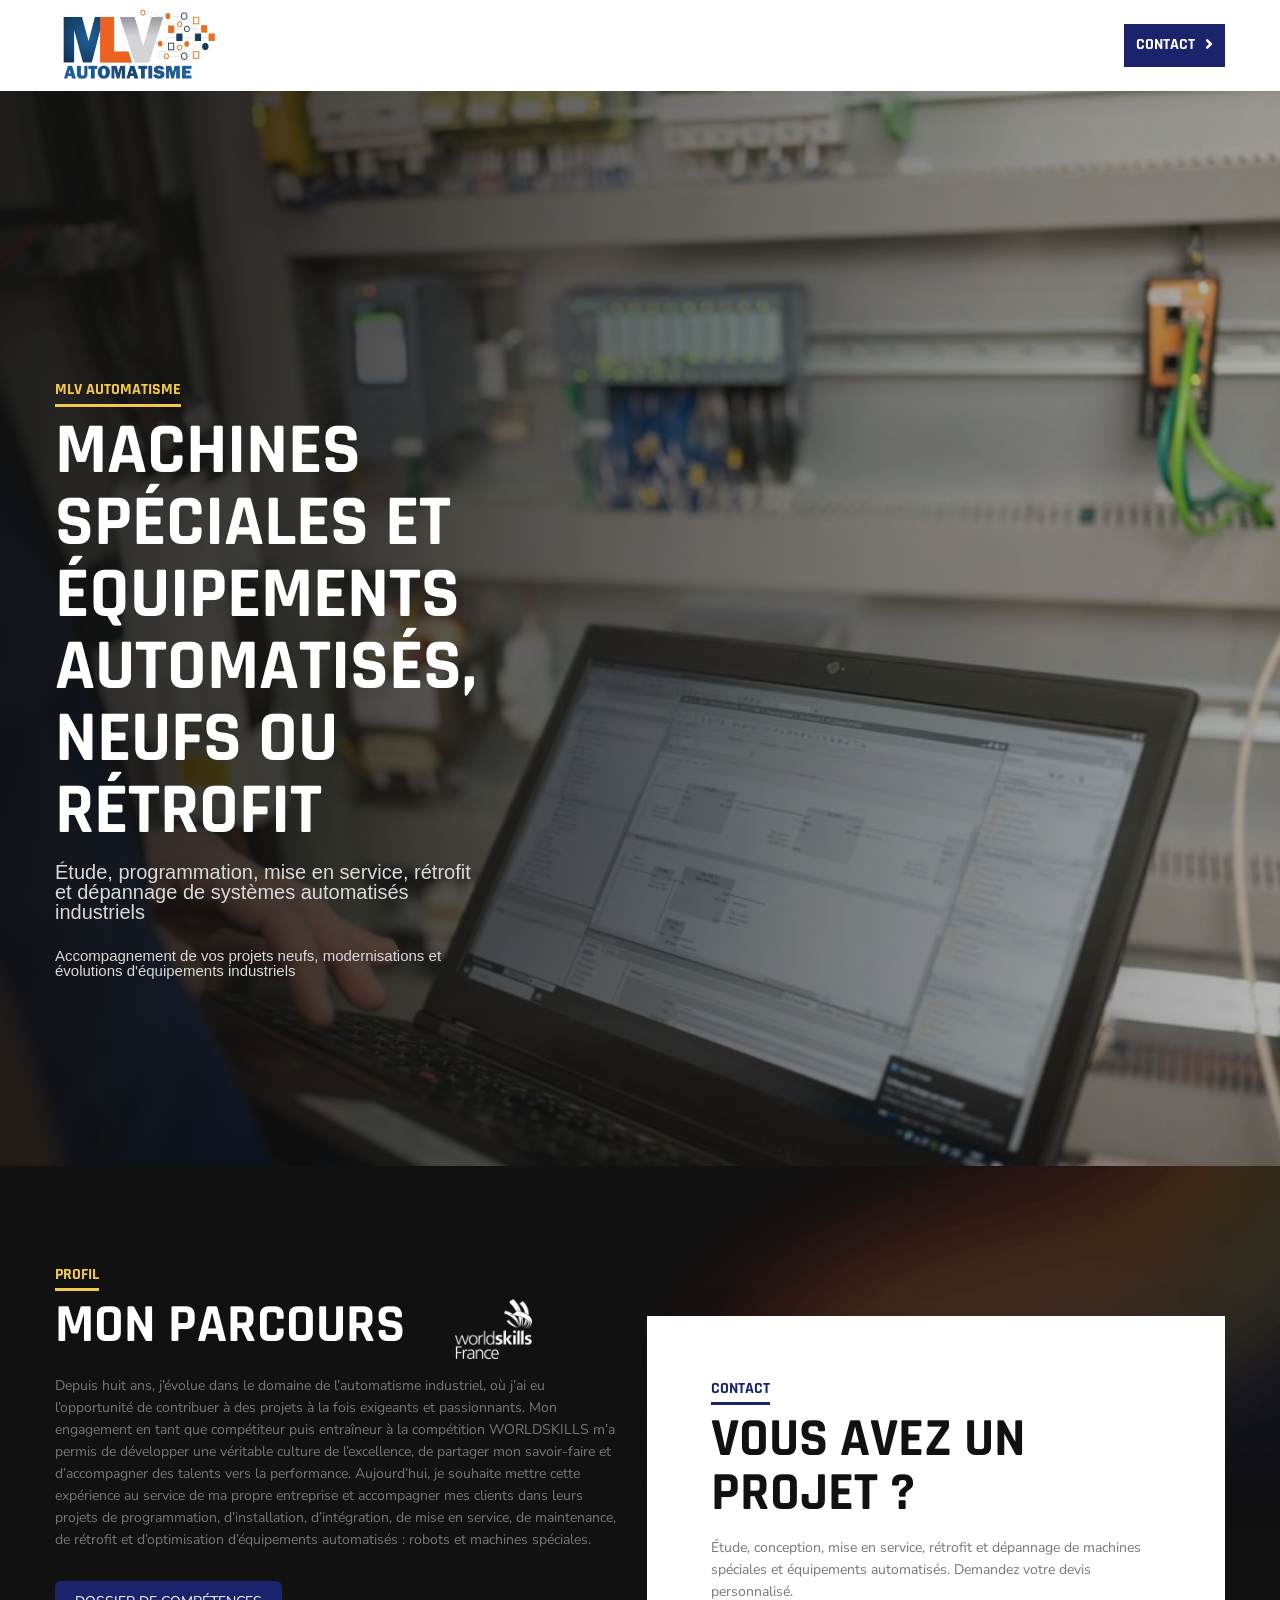
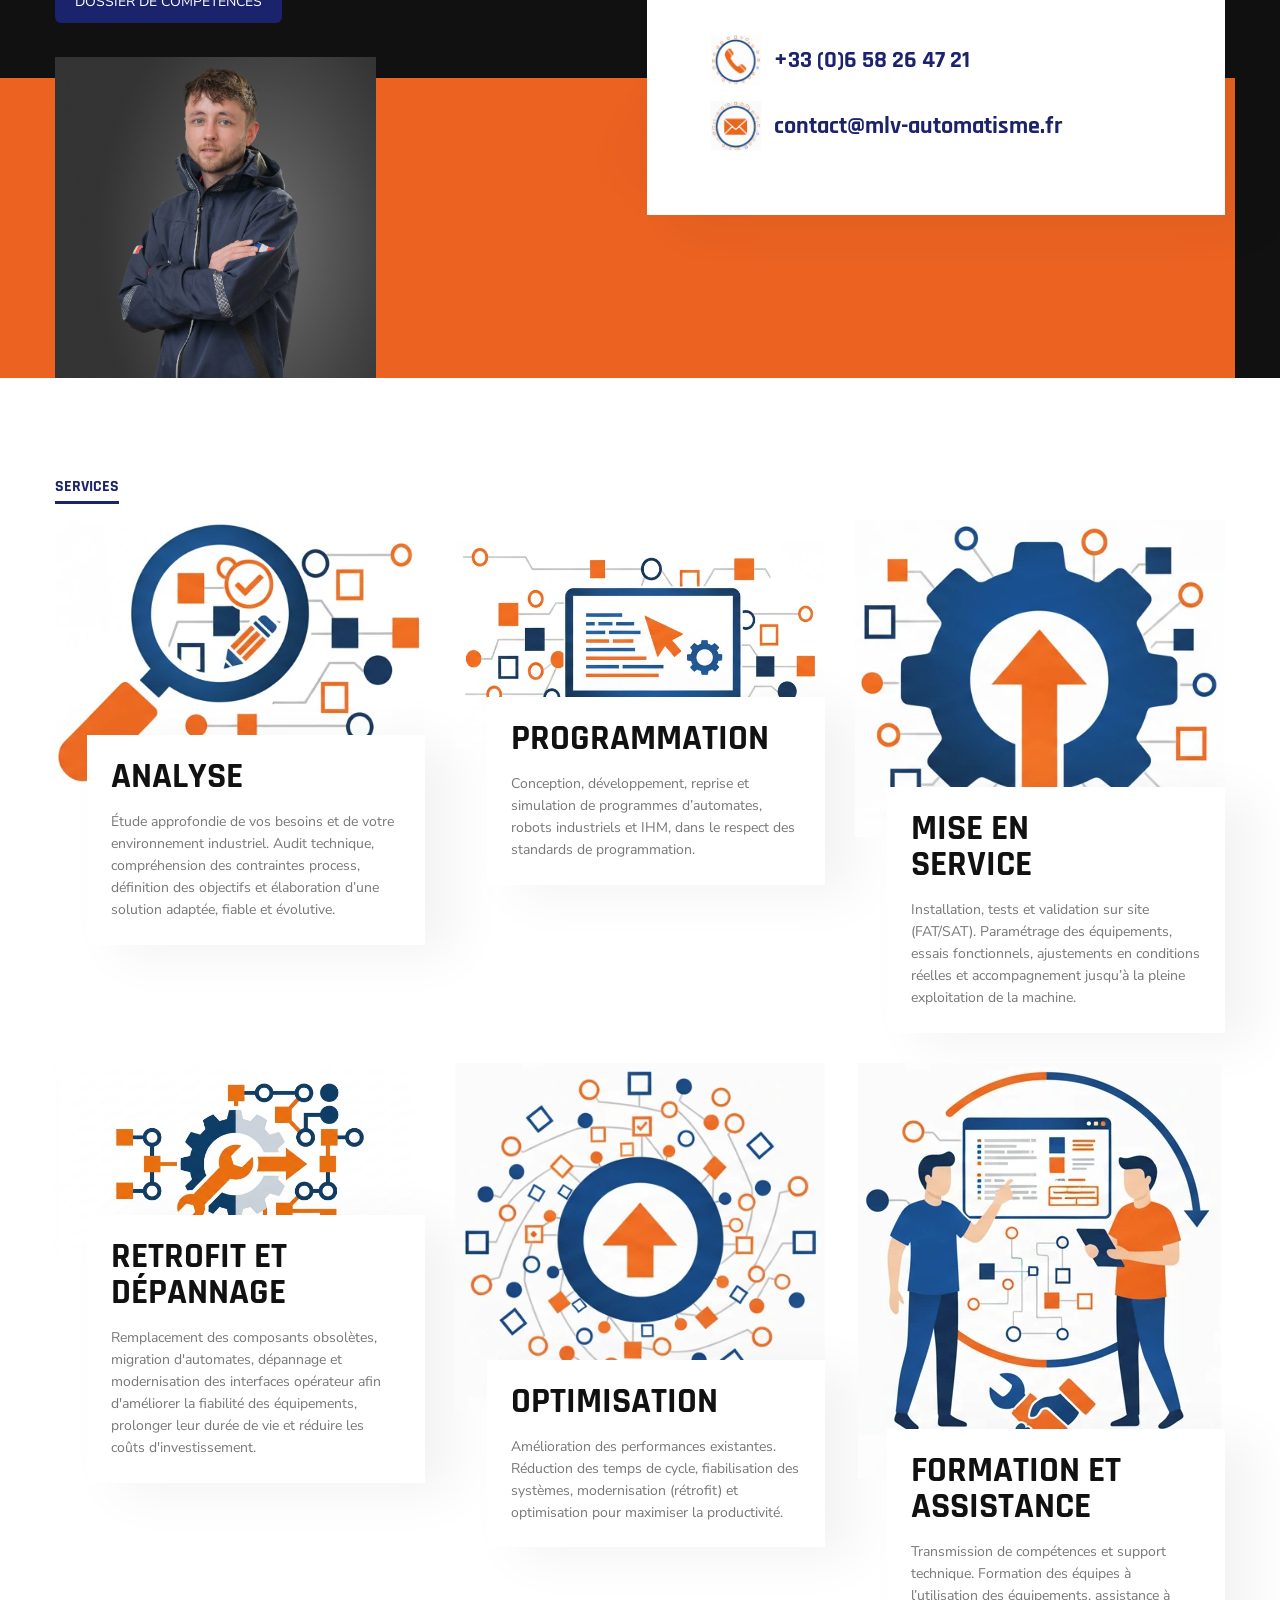
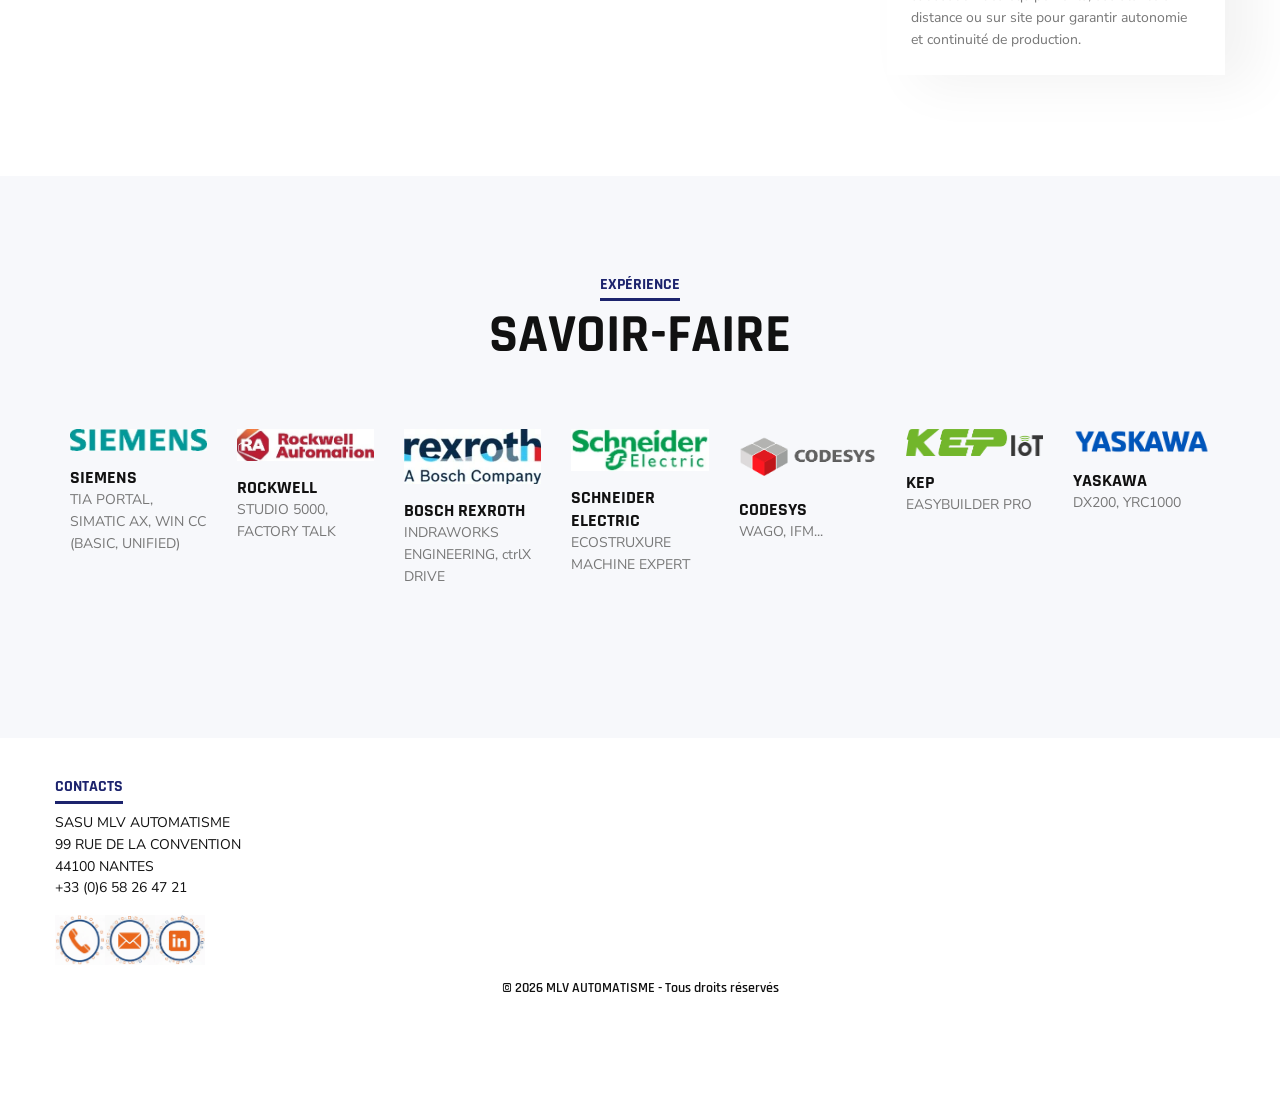
==== commit 33f62a9e: "20260703_1236 : Ajout bouton dossier de compétence" ====
--- a/index.html
+++ b/index.html
@@ -198,7 +198,25 @@
 </div>
 				<div class="elementor-element elementor-element-15977e3 elementor-widget elementor-widget-text-editor" data-id="15977e3" data-element_type="widget" data-widget_type="text-editor.default">
 				<div class="elementor-widget-container">
-							<p>Depuis huit ans, j’évolue dans le domaine de l’automatisme industriel, où j’ai eu l’opportunité de contribuer à des projets à la fois exigeants et passionnants. Mon engagement en tant que compétiteur puis entraîneur à la compétition WORLDSKILLS m’a permis de développer une véritable culture de l’excellence, de partager mon savoir-faire et d’accompagner des talents vers la performance. Aujourd’hui, je souhaite mettre cette expérience au service de ma propre entreprise et accompagner mes clients dans leurs projets de programmation, d’installation, d’intégration, de mise en service, de maintenance, de rétrofit et d’optimisation d’équipements automatisés : robots et machines spéciales.</p>						</div>
+							<p>Depuis huit ans, j’évolue dans le domaine de l’automatisme industriel, où j’ai eu l’opportunité de contribuer à des projets à la fois exigeants et passionnants. Mon engagement en tant que compétiteur puis entraîneur à la compétition WORLDSKILLS m’a permis de développer une véritable culture de l’excellence, de partager mon savoir-faire et d’accompagner des talents vers la performance. Aujourd’hui, je souhaite mettre cette expérience au service de ma propre entreprise et accompagner mes clients dans leurs projets de programmation, d’installation, d’intégration, de mise en service, de maintenance, de rétrofit et d’optimisation d’équipements automatisés : robots et machines spéciales.</p>
+					<div style="margin-top:30px;">
+            			<a 	href="https://mvlautomatisme-my.sharepoint.com/:f:/g/personal/melveen_anne_mlv-automatisme_fr/IgDVMhEWqwQNR6pJPMW2op7YAWPg1VQGM0bV9EL42FJEAig"
+               				target="_blank"
+               				rel="noopener noreferrer"
+               				style="display:inline-block;
+							padding:10px 20px;
+							background:#1C236D;
+							color:#ffffff;
+							text-decoration:none;
+							border-radius:6px;
+							font-weight:400;
+							font-size:14px;
+							transition:0.3s;">
+                			DOSSIER DE COMPÉTENCES
+            </a>
+        </div>
+						
+						</div>
 				</div>
 				<div class="elementor-column elementor-col-50 elementor-inner-column elementor-element elementor-element-579c9e9" data-id="579c9e9" data-element_type="column">
 			<div class="elementor-widget-wrap elementor-element-populated">
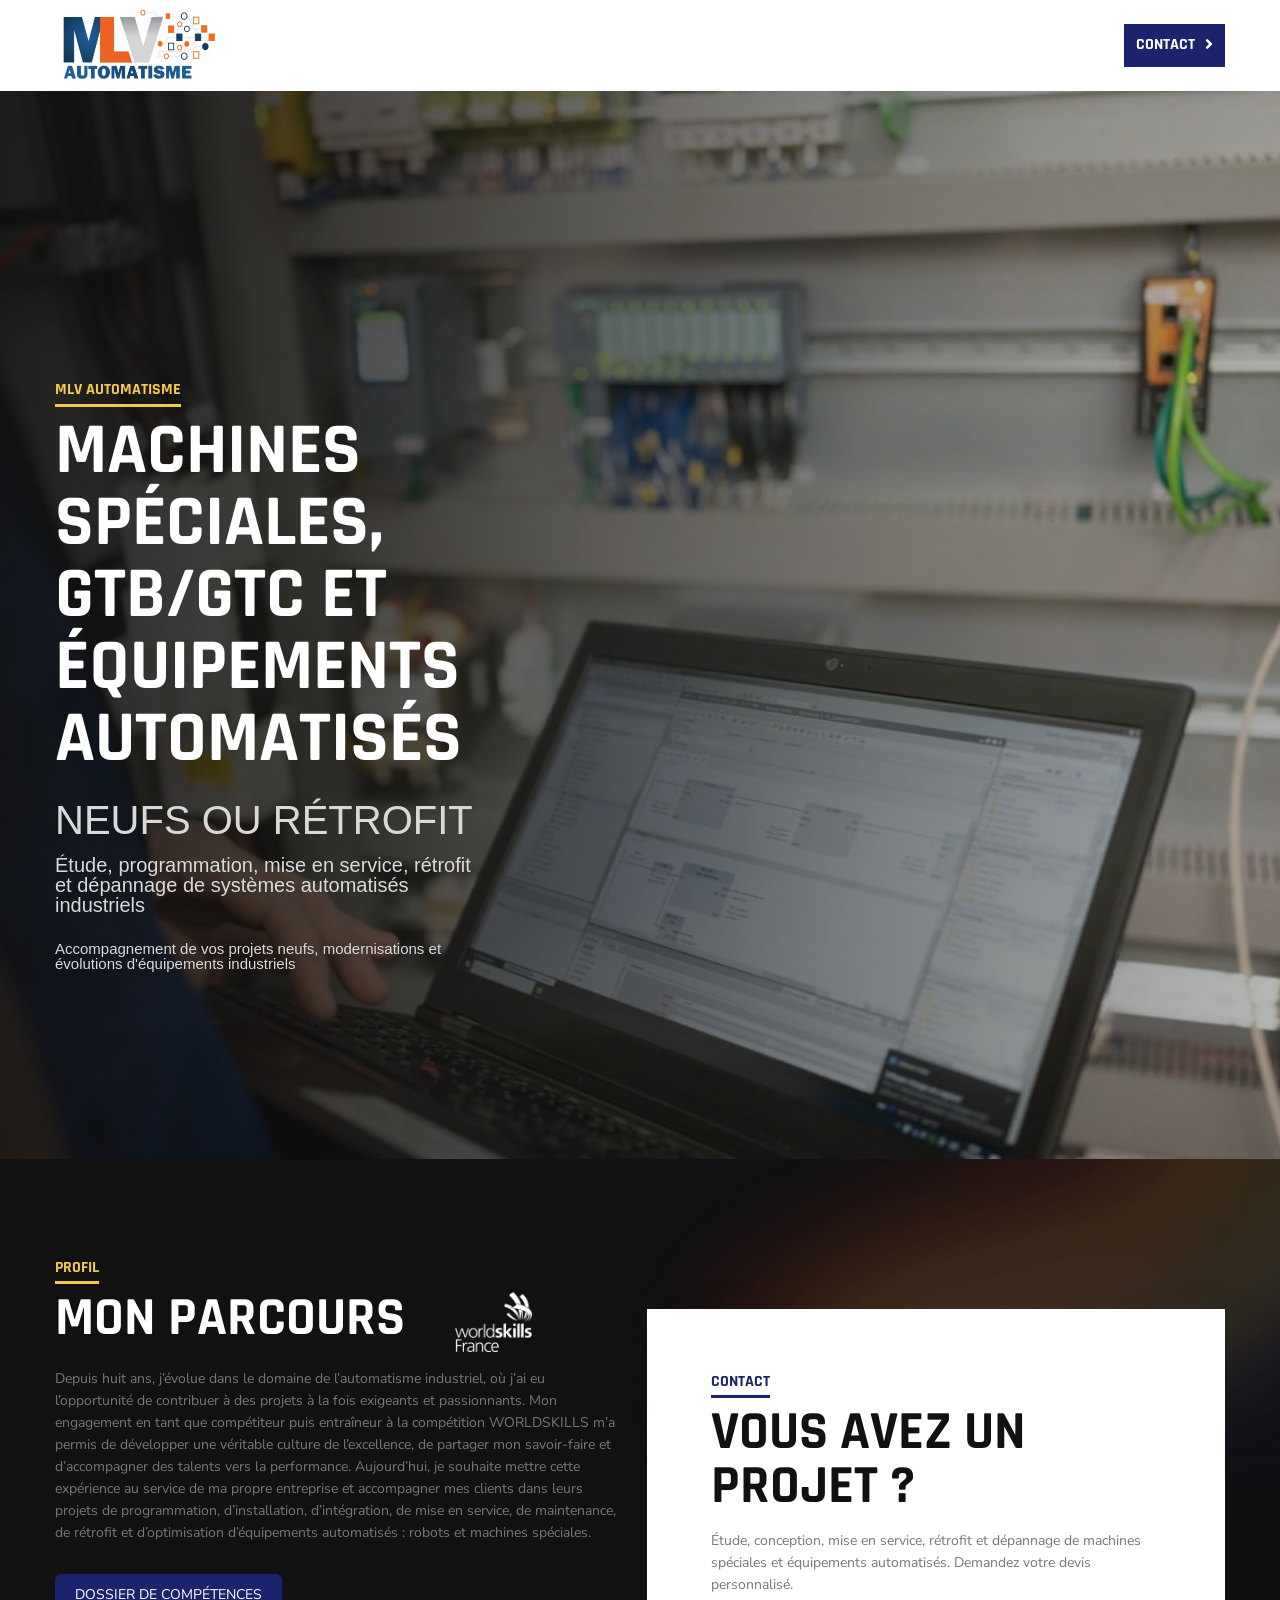
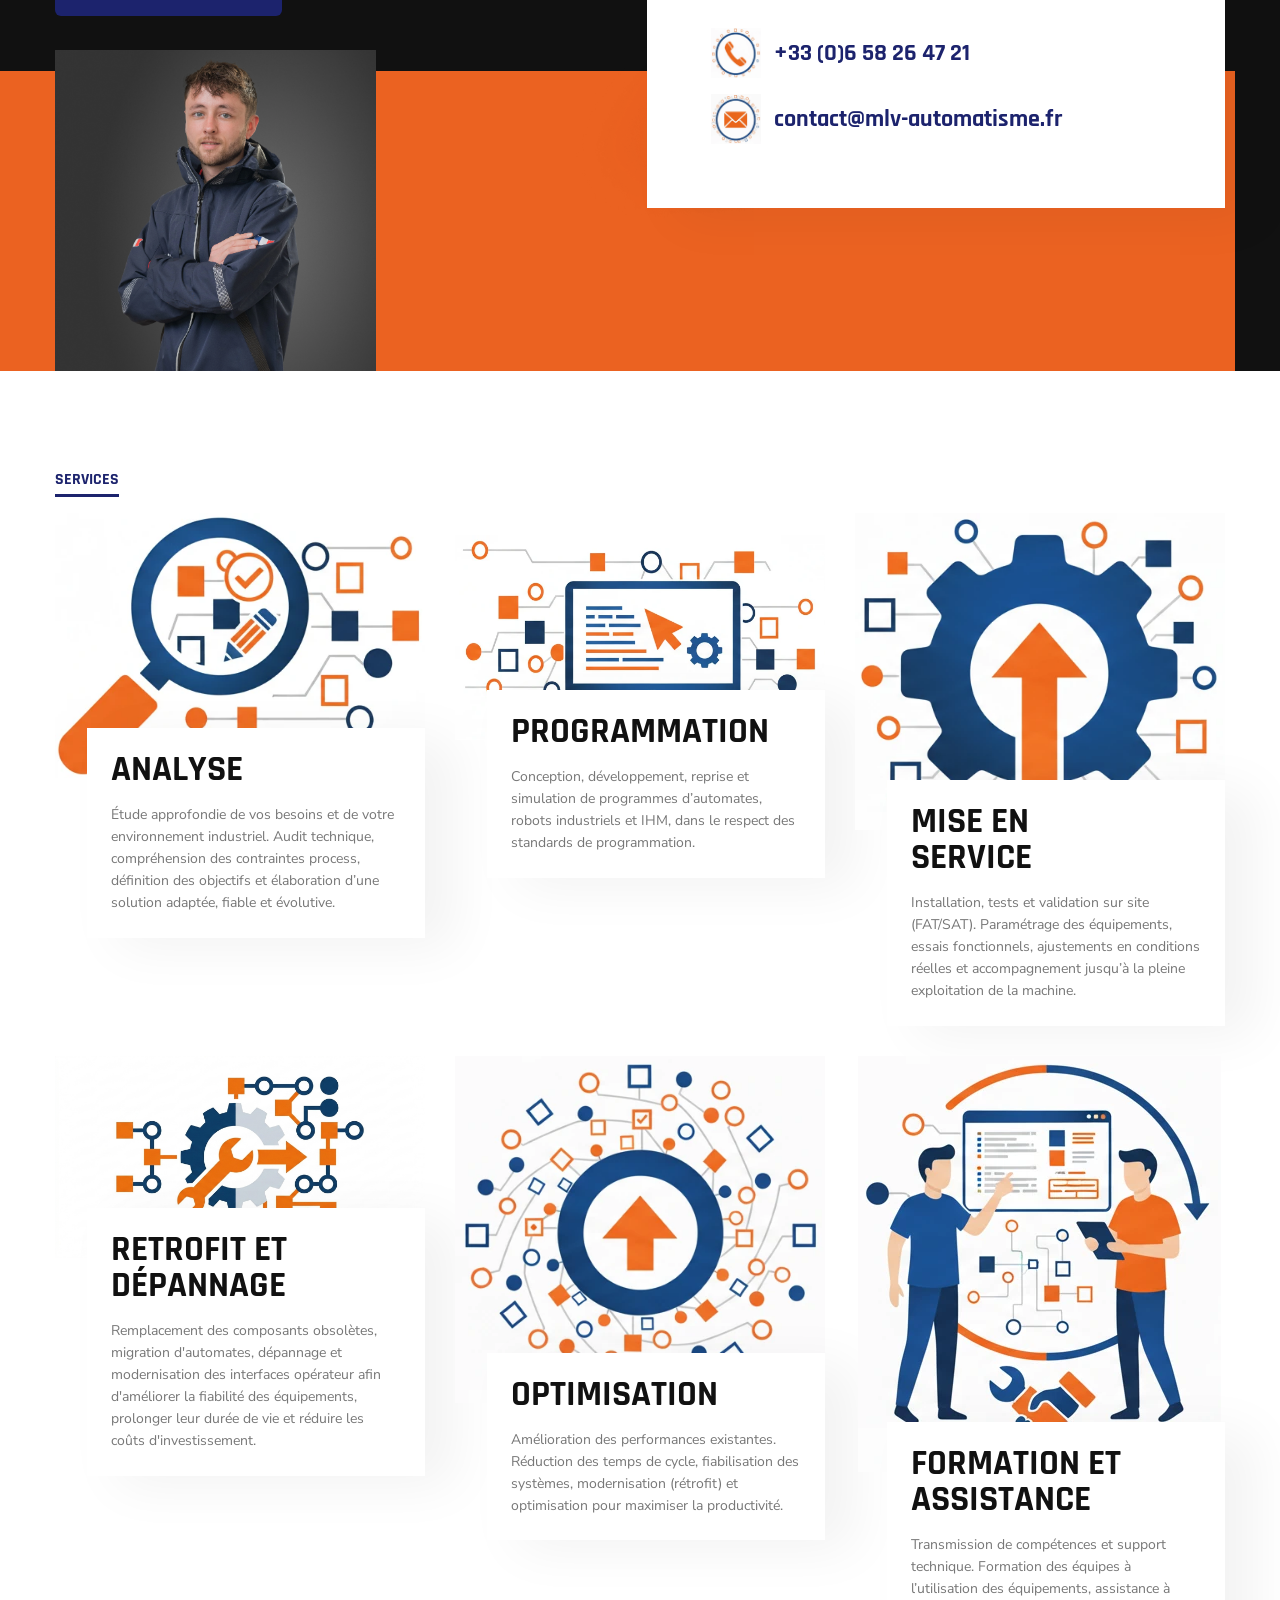
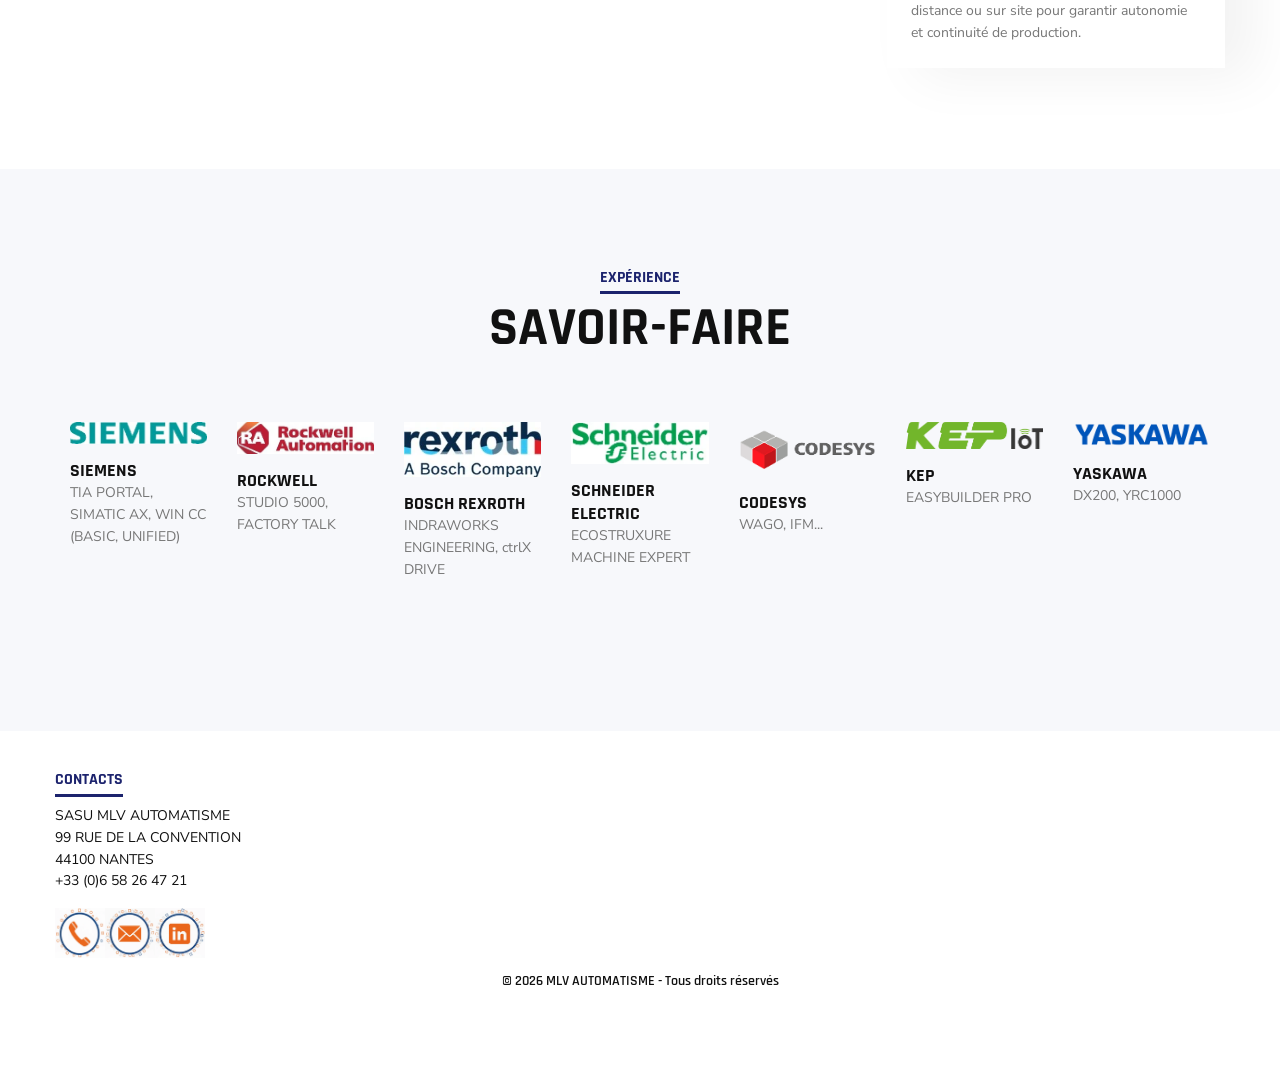
==== commit b5cb90ce: "Update index.html" ====
--- a/index.html
+++ b/index.html
@@ -4,7 +4,7 @@
 	<meta charset="UTF-8">
 	<meta name="viewport" content="width=device-width, initial-scale=1">
 	<link rel="profile" href="https://gmpg.org/xfn/11">
-	<title>MLV AUTOMATISME | Automatisation industrielle à Nantes</title>
+	<title>MLV AUTOMATISME | Automatisme industriel et GTB</title>
 	<!-- Favicon PNG -->
 	<link rel="icon" href="./Images/MLV_Favicon.png" type="image/png">
 	<link rel="shortcut icon" href="./Images/MLV_Favicon.png" type="image/png">
@@ -153,9 +153,10 @@
 				</div>
 				<div class="elementor-element elementor-element-d21c820 elementor-invisible elementor-widget elementor-widget-heading" data-id="d21c820" data-element_type="widget" data-settings="{&quot;_animation&quot;:&quot;fadeInUp&quot;}" data-widget_type="heading.default">
 				<div class="elementor-widget-container">
-			<h1 class="elementor-heading-title elementor-size-default">MACHINES SPÉCIALES ET ÉQUIPEMENTS AUTOMATISÉS, NEUFS OU RÉTROFIT</h1>
-			<h2 class="elementor-heading-title elementor-size-default" style="font-size:20px; font-weight:425; margin-top:15px; color:#d9d9d9;">Étude, programmation, mise en service, rétrofit et dépannage de systèmes automatisés industriels</h2>		</div>
-			<h3 class="elementor-heading-title elementor-size-default" style="font-size:15px; font-weight:425; margin-top:10px; color:#d9d9d9;">Accompagnement de vos projets neufs, modernisations et évolutions d'équipements industriels</h3>		</div>
+			<h1 class="elementor-heading-title elementor-size-default">MACHINES SPÉCIALES, GTB/GTC ET ÉQUIPEMENTS AUTOMATISÉS</h1>
+			<h2 class="elementor-heading-title elementor-size-default" style="font-size:40px; font-weight:425; margin-top:25px; color:#d9d9d9;">NEUFS OU RÉTROFIT</h2>
+			<h3 class="elementor-heading-title elementor-size-default" style="font-size:20px; font-weight:425; margin-top:15px; color:#d9d9d9;">Étude, programmation, mise en service, rétrofit et dépannage de systèmes automatisés industriels</h3>		</div>
+			<h4 class="elementor-heading-title elementor-size-default" style="font-size:15px; font-weight:425; margin-top:10px; color:#d9d9d9;">Accompagnement de vos projets neufs, modernisations et évolutions d'équipements industriels</h4>		</div>
 		</div>
 				<div class="elementor-column elementor-col-50 elementor-top-column elementor-element elementor-element-23dc4dc" data-id="23dc4dc" data-element_type="column">
 			<div class="elementor-widget-wrap">
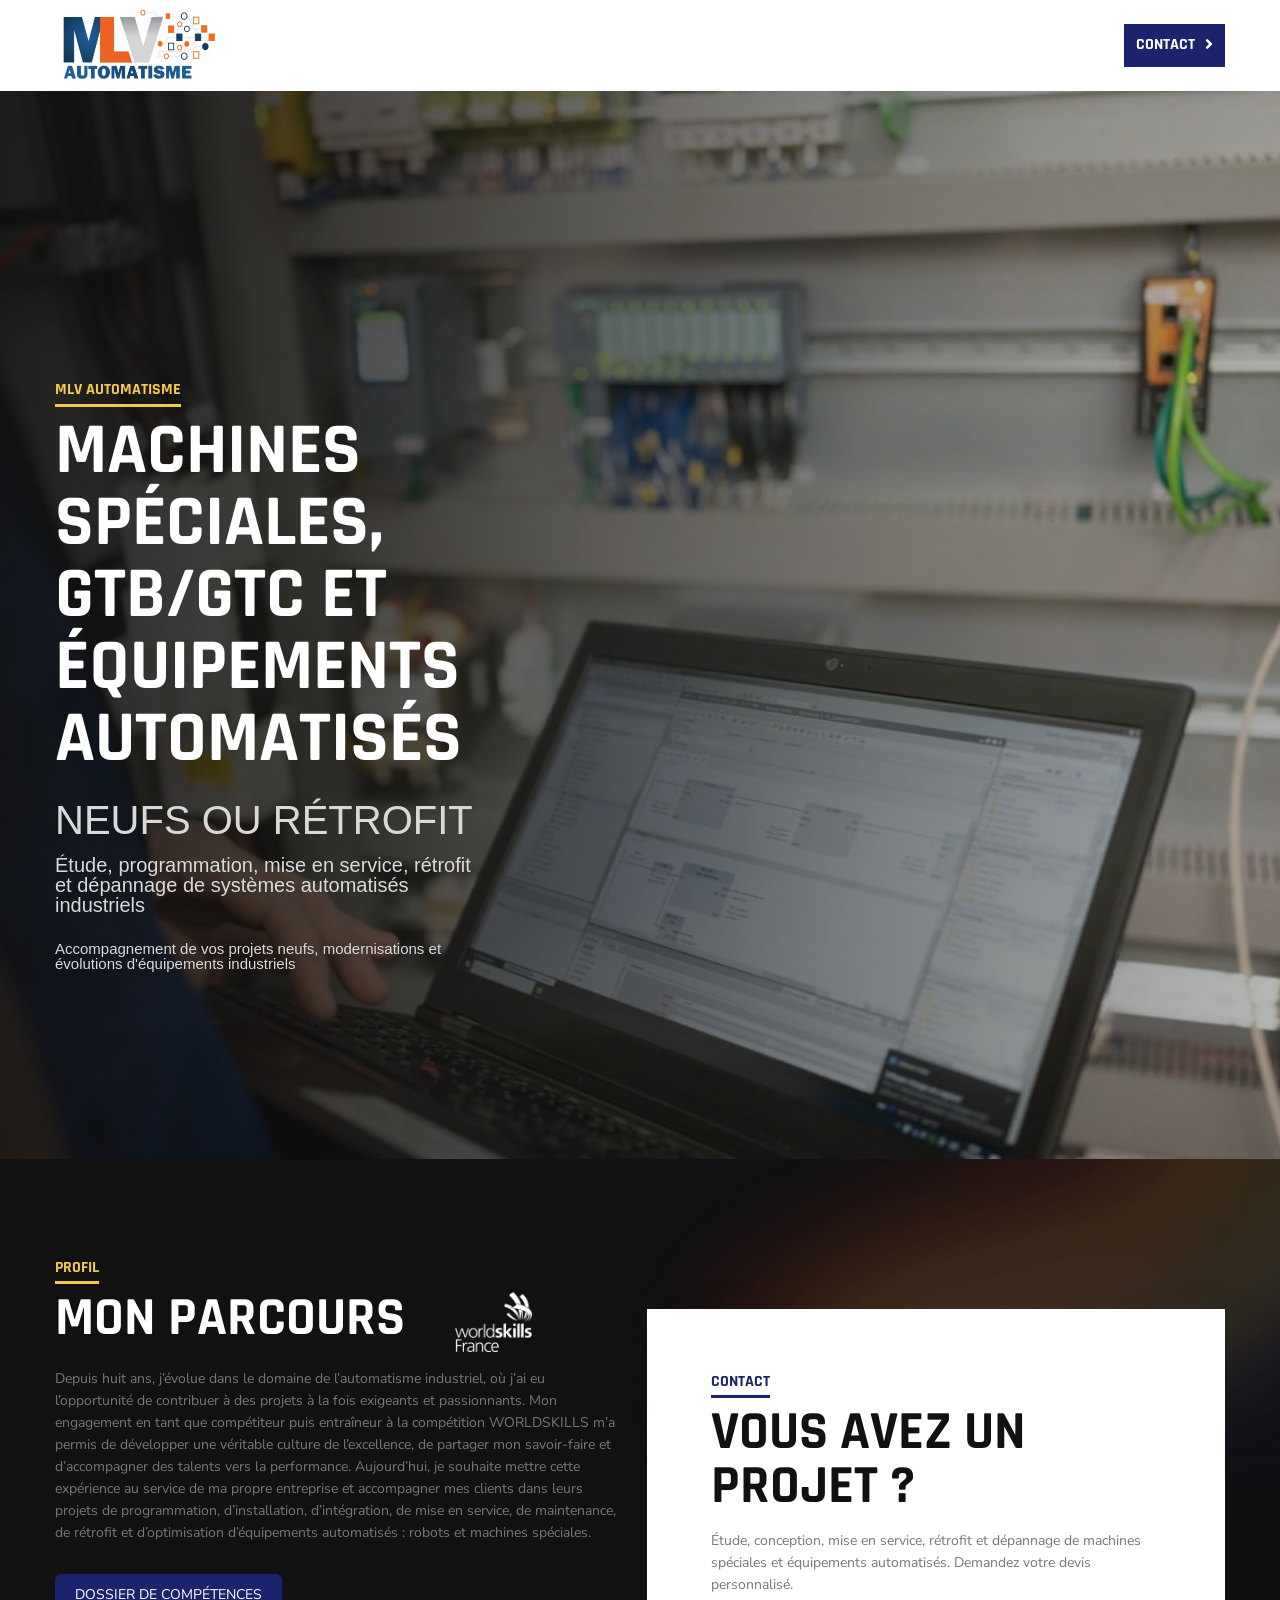
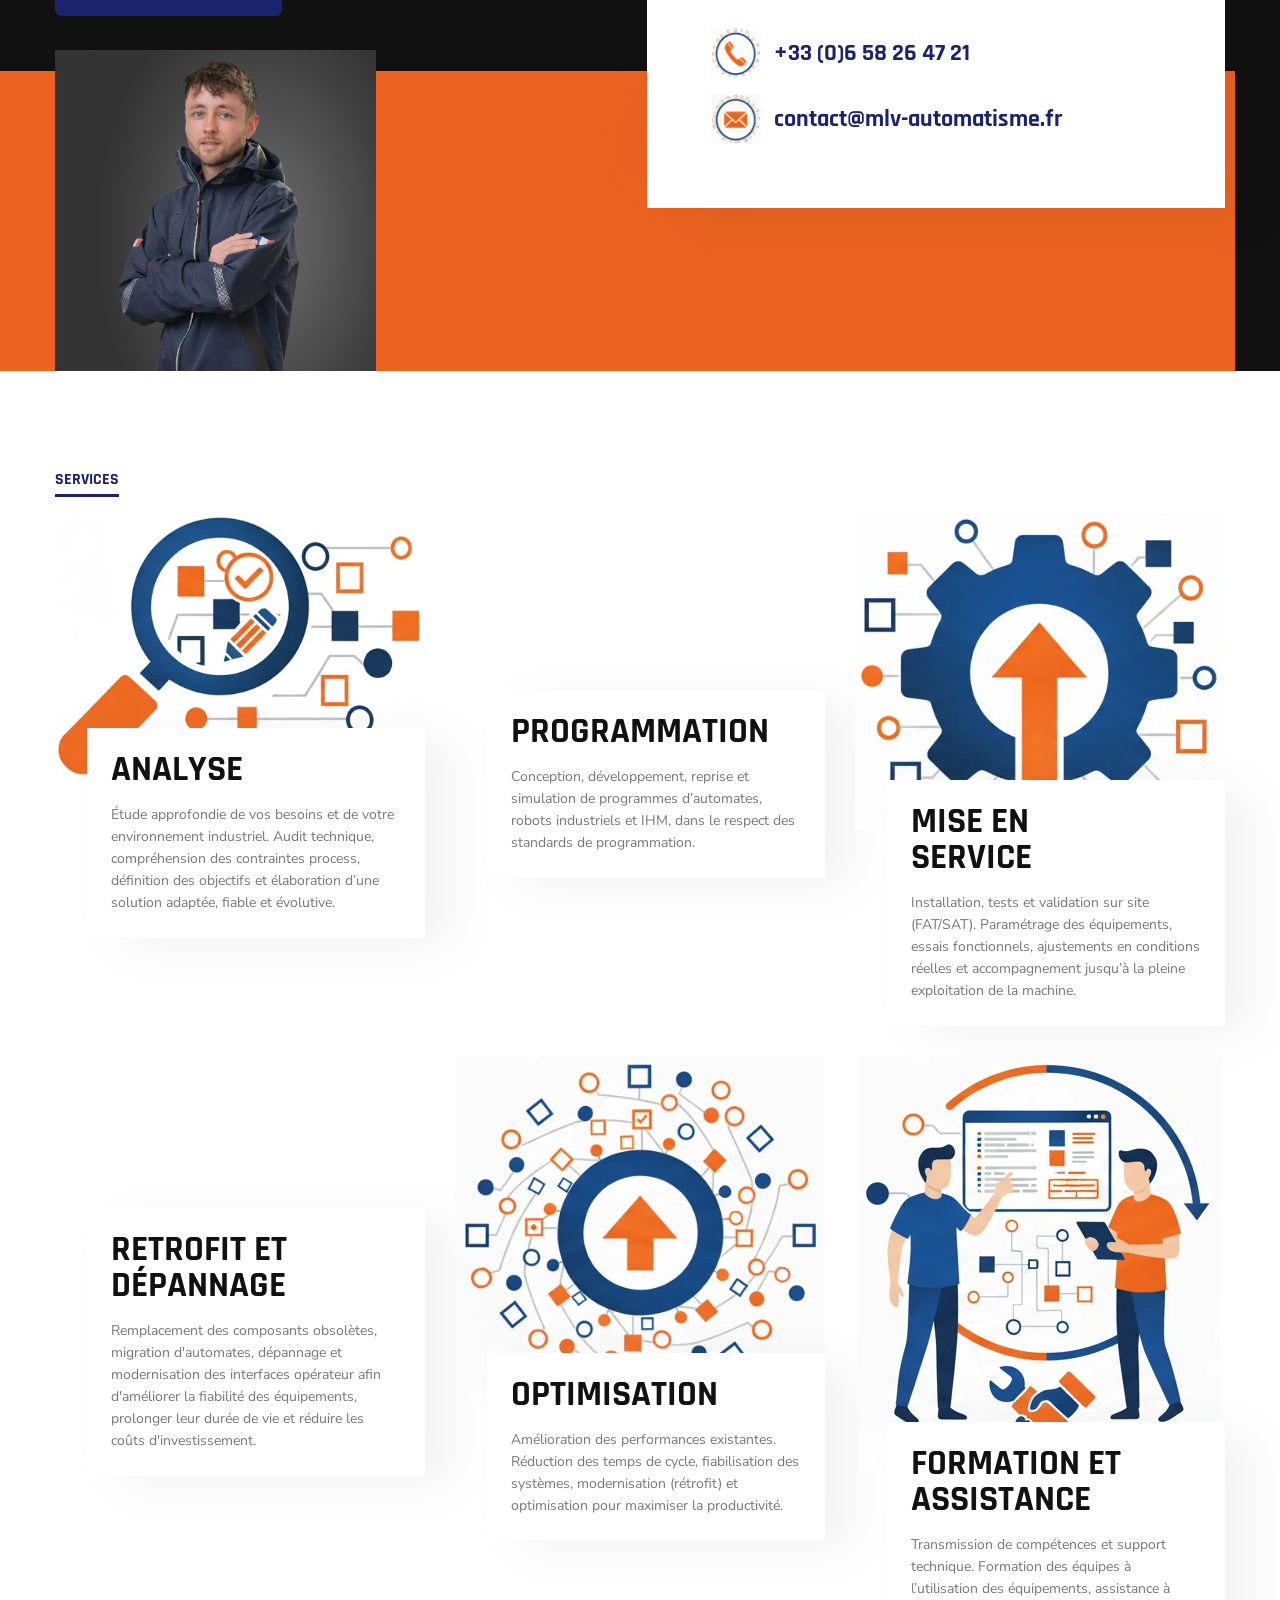
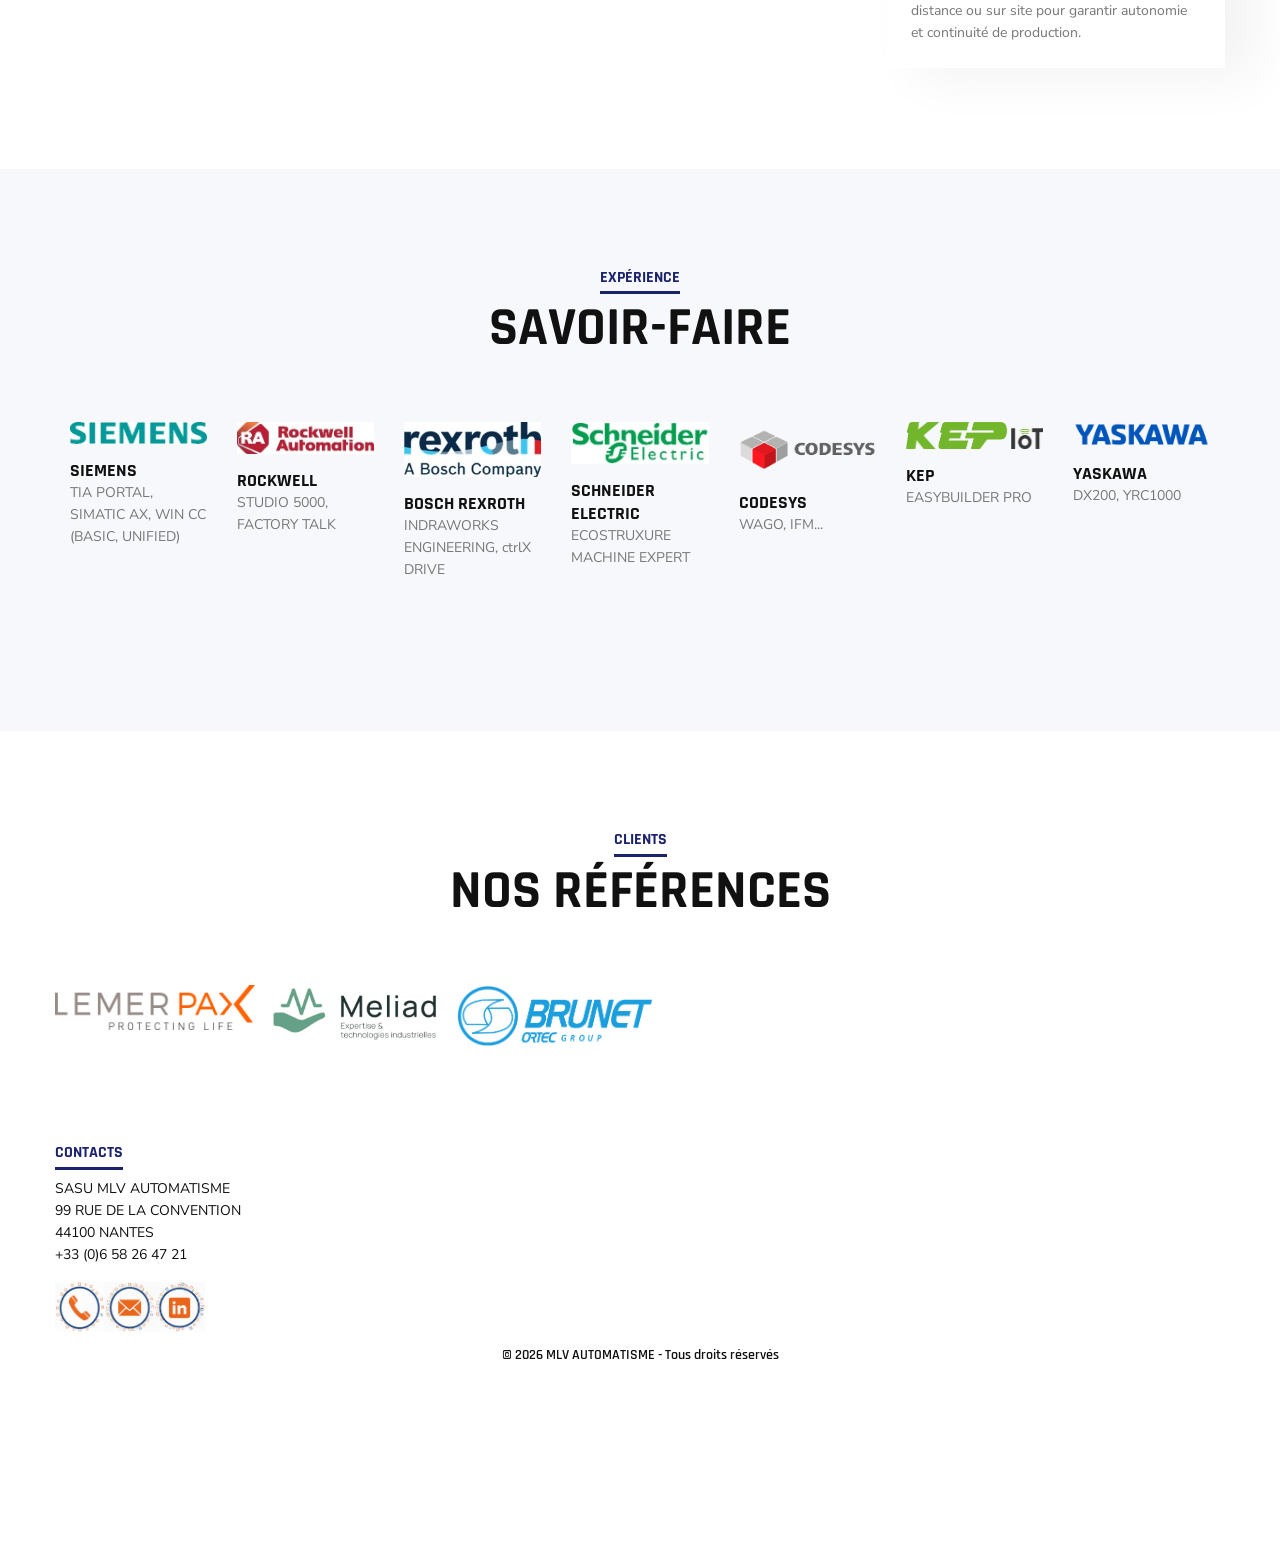
==== commit dcda47fe: "2026_10_26_1657 Création rubrique clients" ====
--- a/index.html
+++ b/index.html
@@ -497,8 +497,8 @@
 					</div>
 		</section>
 
-
-<section class="elementor-section elementor-top-section elementor-element elementor-element-60812ec elementor-section-boxed elementor-section-height-default elementor-section-height-default" data-id="60812ec" data-element_type="section">
+<!-- SAVOIR-FAIRE -->
+		<section class="elementor-section elementor-top-section elementor-element elementor-element-60812ec elementor-section-boxed elementor-section-height-default elementor-section-height-default" data-id="60812ec" data-element_type="section">
 						<div class="elementor-container elementor-column-gap-no">
 					<div class="elementor-column elementor-col-100 elementor-top-column elementor-element elementor-element-b07a21d" data-id="b07a21d" data-element_type="column">
 			<div class="elementor-widget-wrap elementor-element-populated">
@@ -581,6 +581,84 @@
 		</div>
 					</div>
 		</section>
+
+<!-- CLIENTS ET RÉFÉRENCES -->
+	<section class="elementor-section elementor-top-section elementor-element elementor-element-60812ec elementor-section-boxed elementor-section-height-default elementor-section-height-default" data-id="60812ec" data-element_type="section" style="background-color:#ffffff;">
+						<div class="elementor-container elementor-column-gap-no">
+					<div class="elementor-column elementor-col-100 elementor-top-column elementor-element elementor-element-b07a21d" data-id="b07a21d" data-element_type="column">
+			<div class="elementor-widget-wrap elementor-element-populated">
+						<section class="elementor-section elementor-inner-section elementor-element elementor-element-b97a37b elementor-section-boxed elementor-section-height-default elementor-section-height-default" data-id="b97a37b" data-element_type="section">
+						<div class="elementor-container elementor-column-gap-no">
+					<div class="elementor-column elementor-col-100 elementor-inner-column elementor-element elementor-element-2fa2524" data-id="2fa2524" data-element_type="column">
+			<div class="elementor-widget-wrap elementor-element-populated">
+						<div class="elementor-element elementor-element-bbe4be5 elementor-widget__width-auto elementor-widget elementor-widget-heading" data-id="bbe4be5" data-element_type="widget" data-widget_type="heading.default">
+				<div class="elementor-widget-container">
+			<div class="elementor-heading-title elementor-size-default">CLIENTS</div>		</div>
+				</div>
+				<div class="elementor-element elementor-element-0f03e73 elementor-widget elementor-widget-heading animated fadeInUp" data-id="0f03e73" data-element_type="widget" data-settings="{&quot;_animation&quot;:&quot;fadeInUp&quot;}" data-widget_type="heading.default">
+				<div class="elementor-widget-container">
+			<h2 class="elementor-heading-title elementor-size-default">NOS RÉFÉRENCES</h2>		</div>
+				</div>
+					</div>
+		</div>
+					</div>
+		</section>
+				<section class="elementor-section elementor-inner-section elementor-element elementor-element-a45d780 elementor-section-boxed elementor-section-height-default elementor-section-height-default" data-id="a45d780" data-element_type="section">
+  <div class="elementor-container elementor-column-gap-no">
+
+    <!-- LEMER PAX -->
+    <div class="elementor-column elementor-inner-column elementor-element elementor-element-c1000001" data-id="c1000001" data-element_type="column">
+      <div class="elementor-widget-wrap elementor-element-populated">
+        <div class="elementor-element elementor-element-d1000003 elementor-position-top elementor-widget elementor-widget-image-box animated fadeInUp" data-id="d1000001" data-element_type="widget" data-settings="{&quot;_animation&quot;:&quot;fadeInUp&quot;}" data-widget_type="image-box.default">
+          <div class="elementor-widget-container">
+            <div class="elementor-image-box-wrapper">
+              <figure class="elementor-image-box-img">
+                <a href="https://www.lemerpax.com" target="_blank" rel="noopener noreferrer">
+                  <img loading="lazy" decoding="async" width="200" height="200" src="./Images/Logo_LEMERPAX.webp" alt="LEMER PAX">
+                </a>
+              </figure>
+            </div>
+          </div>
+        </div>
+      </div>
+    </div>
+
+    <!-- MELIAD -->
+    <div class="elementor-column elementor-inner-column elementor-element elementor-element-c1000002" data-id="c1000002" data-element_type="column">
+      <div class="elementor-widget-wrap elementor-element-populated">
+        <div class="elementor-element elementor-element-d1000003 elementor-position-top elementor-widget elementor-widget-image-box animated fadeInUp" data-id="d1000002" data-element_type="widget" data-settings="{&quot;_animation&quot;:&quot;fadeInUp&quot;}" data-widget_type="image-box.default">
+          <div class="elementor-widget-container">
+            <div class="elementor-image-box-wrapper">
+              <figure class="elementor-image-box-img">
+                <a href="https://meliad-sas.com/" target="_blank" rel="noopener noreferrer">
+                  <img loading="lazy" decoding="async" width="200" height="200" src="./Images/Logo_MELIAD.webp" alt="MELIAD">
+                </a>
+              </figure>
+            </div>
+          </div>
+        </div>
+      </div>
+    </div>
+
+    <!-- BRUNET -->
+    <div class="elementor-column elementor-inner-column elementor-element elementor-element-c1000003" data-id="c1000003" data-element_type="column">
+      <div class="elementor-widget-wrap elementor-element-populated">
+        <div class="elementor-element elementor-element-d1000003 elementor-position-top elementor-widget elementor-widget-image-box animated fadeInUp" data-id="d1000003" data-element_type="widget" data-settings="{&quot;_animation&quot;:&quot;fadeInUp&quot;}" data-widget_type="image-box.default">
+          <div class="elementor-widget-container">
+            <div class="elementor-image-box-wrapper">
+              <figure class="elementor-image-box-img">
+                <a href="https://ortec-group.com/agences/brunet-nantes-sautron/" target="_blank" rel="noopener noreferrer">
+                  <img loading="lazy" decoding="async" width="200" height="200" src="./Images/Logo_BRUNET.webp" alt="BRUNET">
+                </a>
+              </figure>
+            </div>
+          </div>
+        </div>
+      </div>
+    </div>
+
+  </div>
+</section>
 
 <section class="elementor-section elementor-top-section elementor-element elementor-element-d33b1a5 elementor-section-boxed elementor-section-height-default elementor-section-height-default" data-id="d33b1a5" id="contact" data-element_type="section" data-settings="{&quot;background_background&quot;:&quot;classic&quot;}">
 						<div class="elementor-container elementor-column-gap-no">
